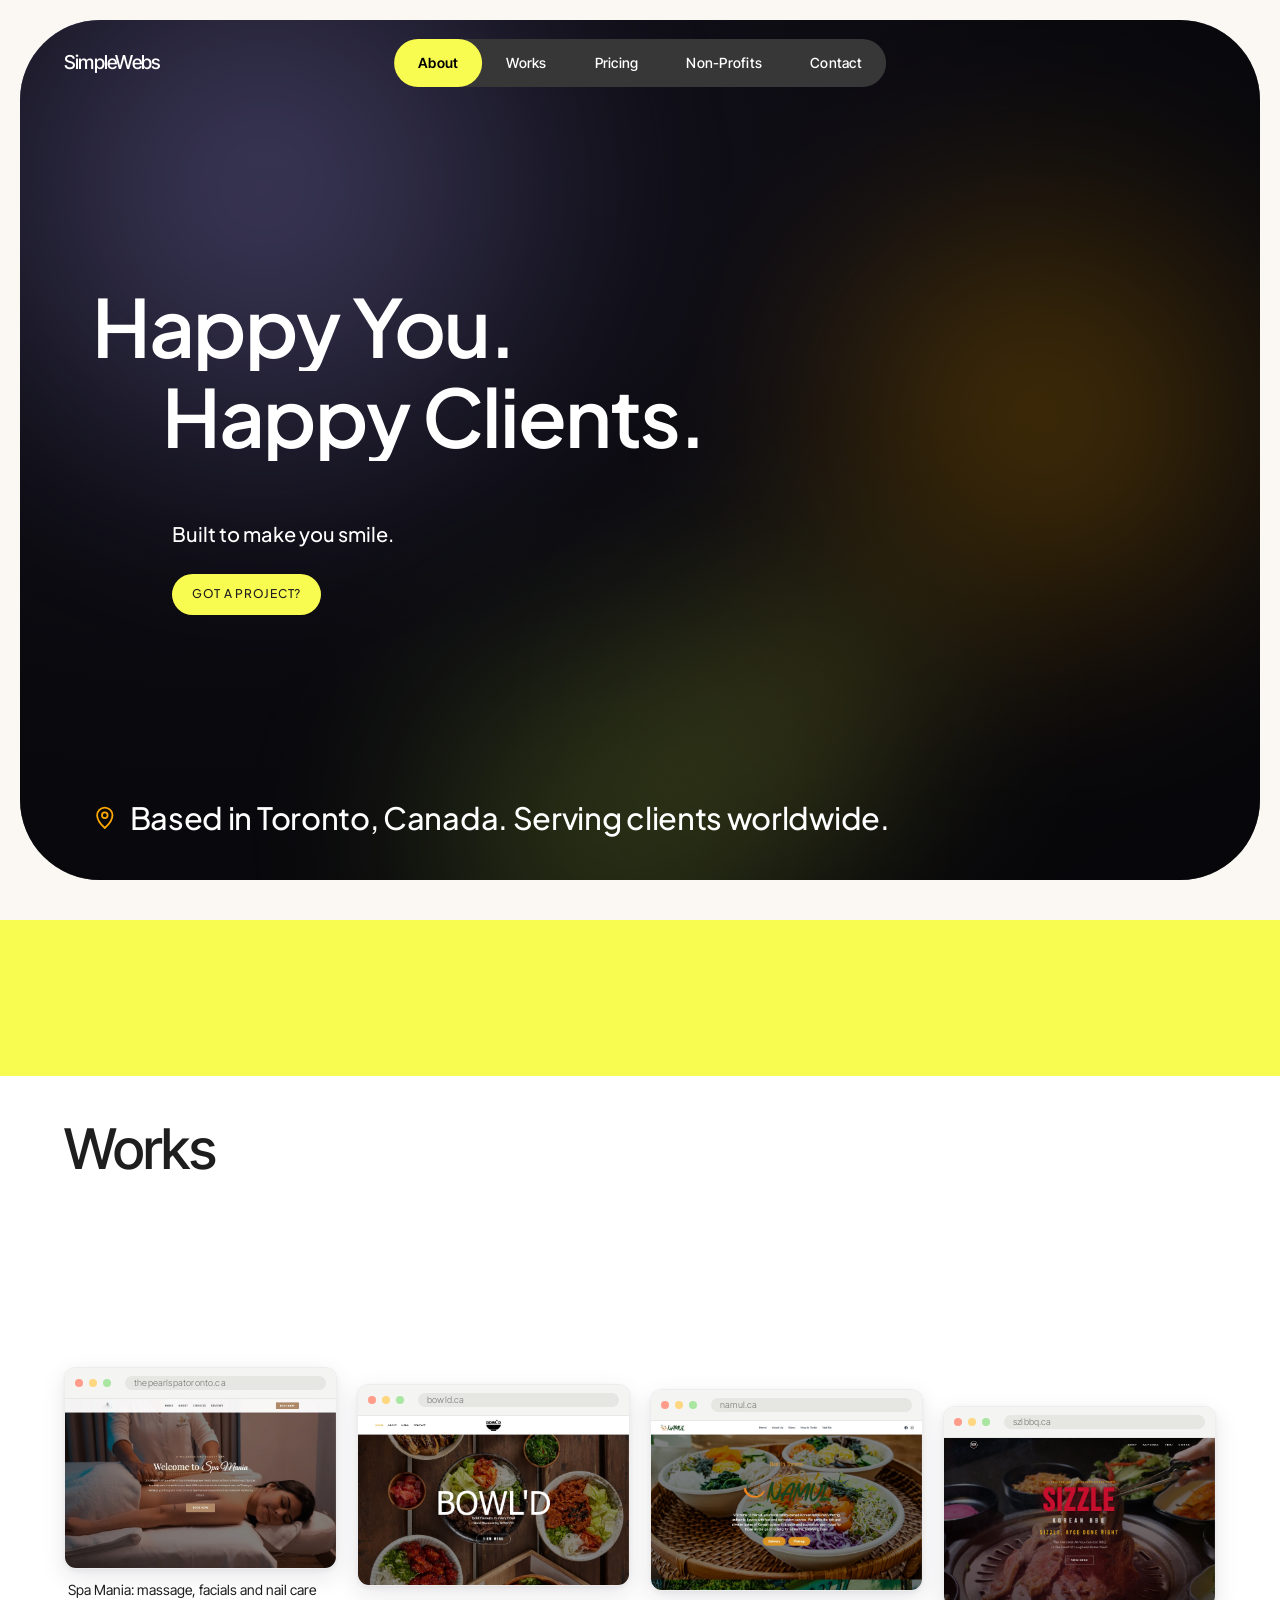
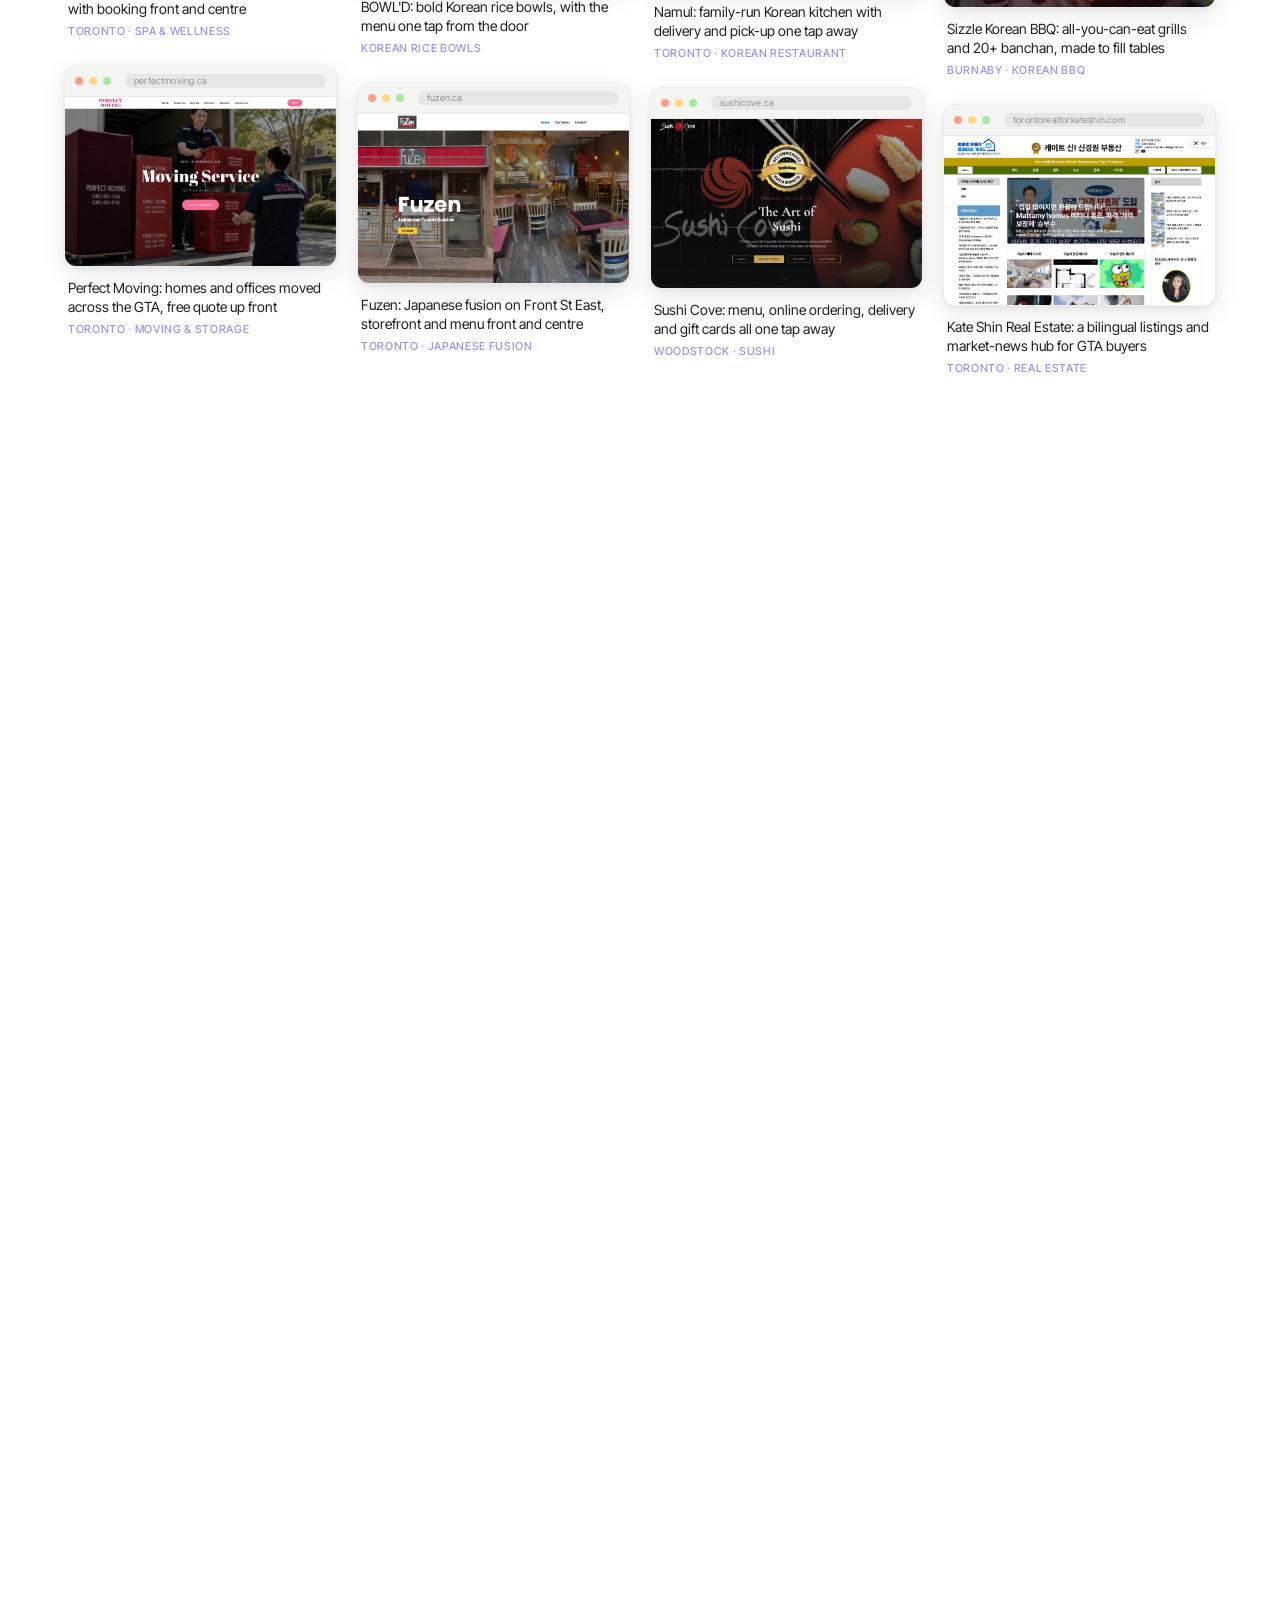
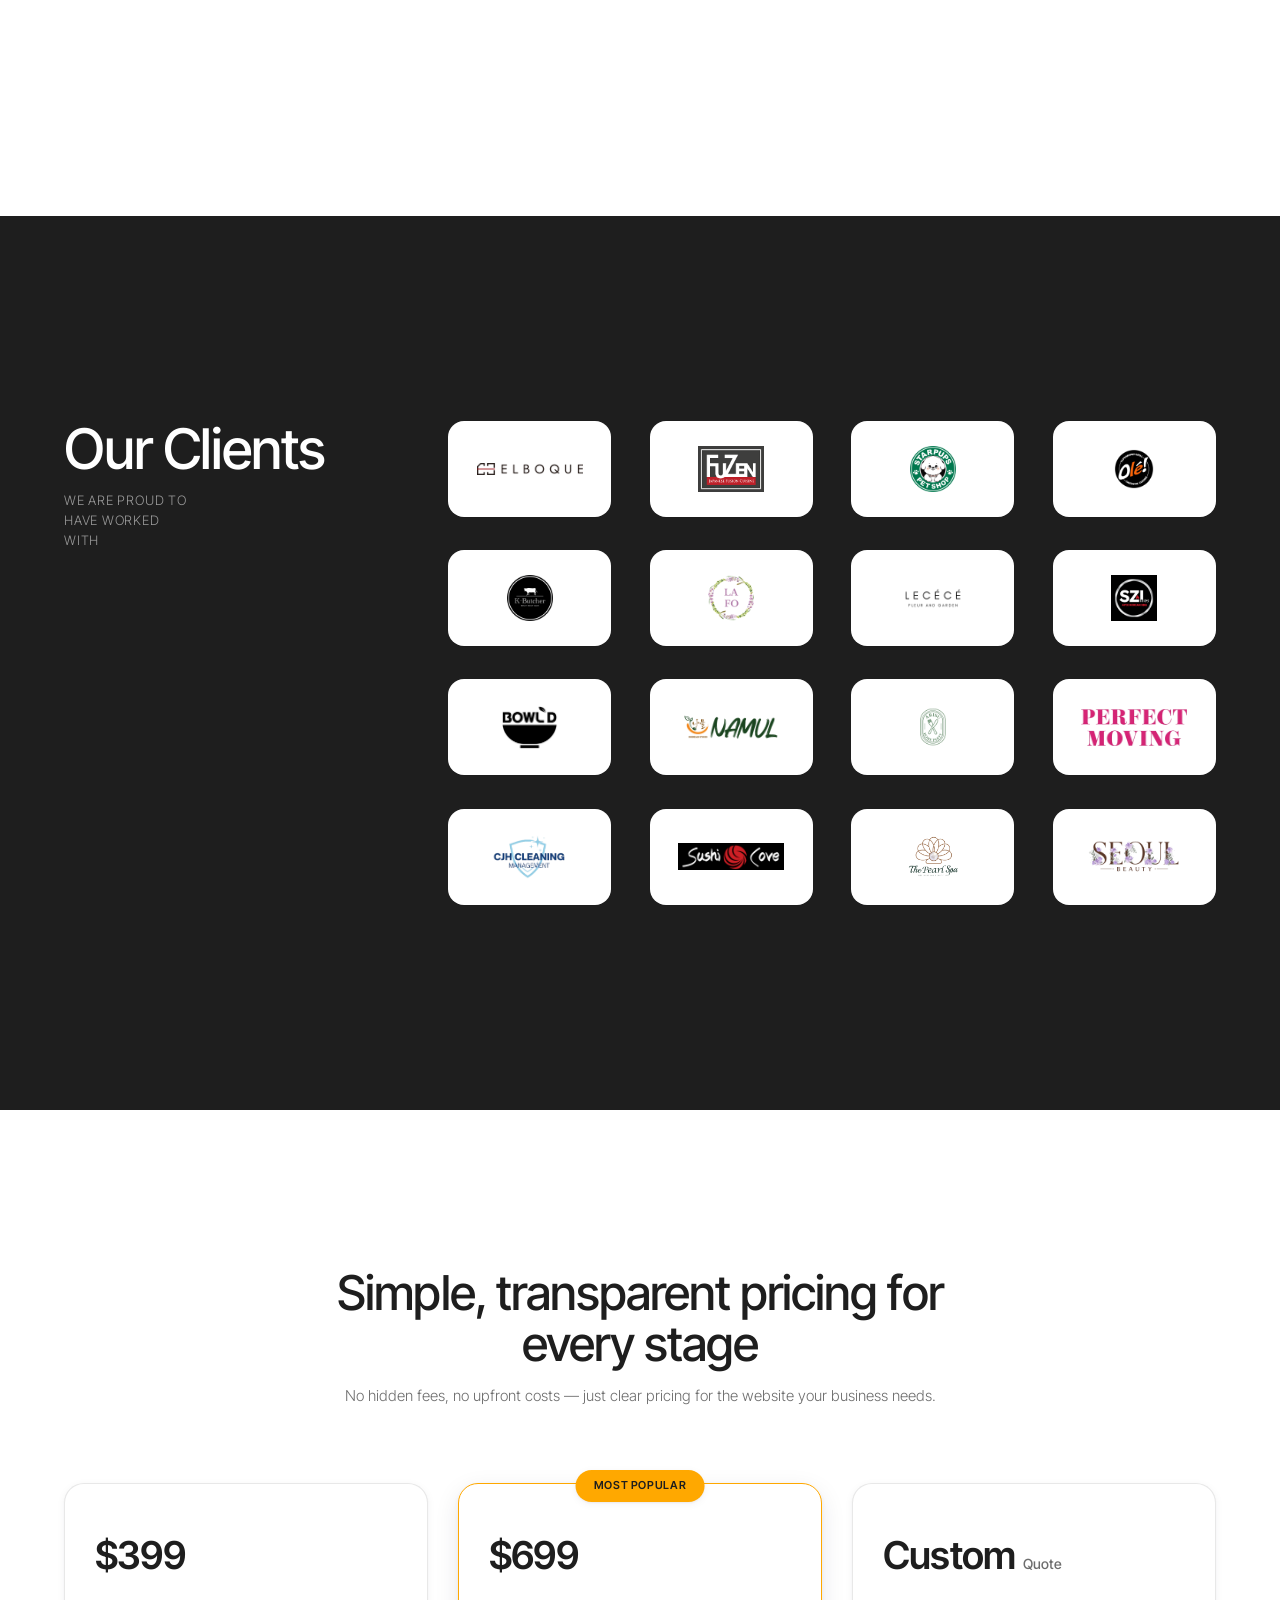
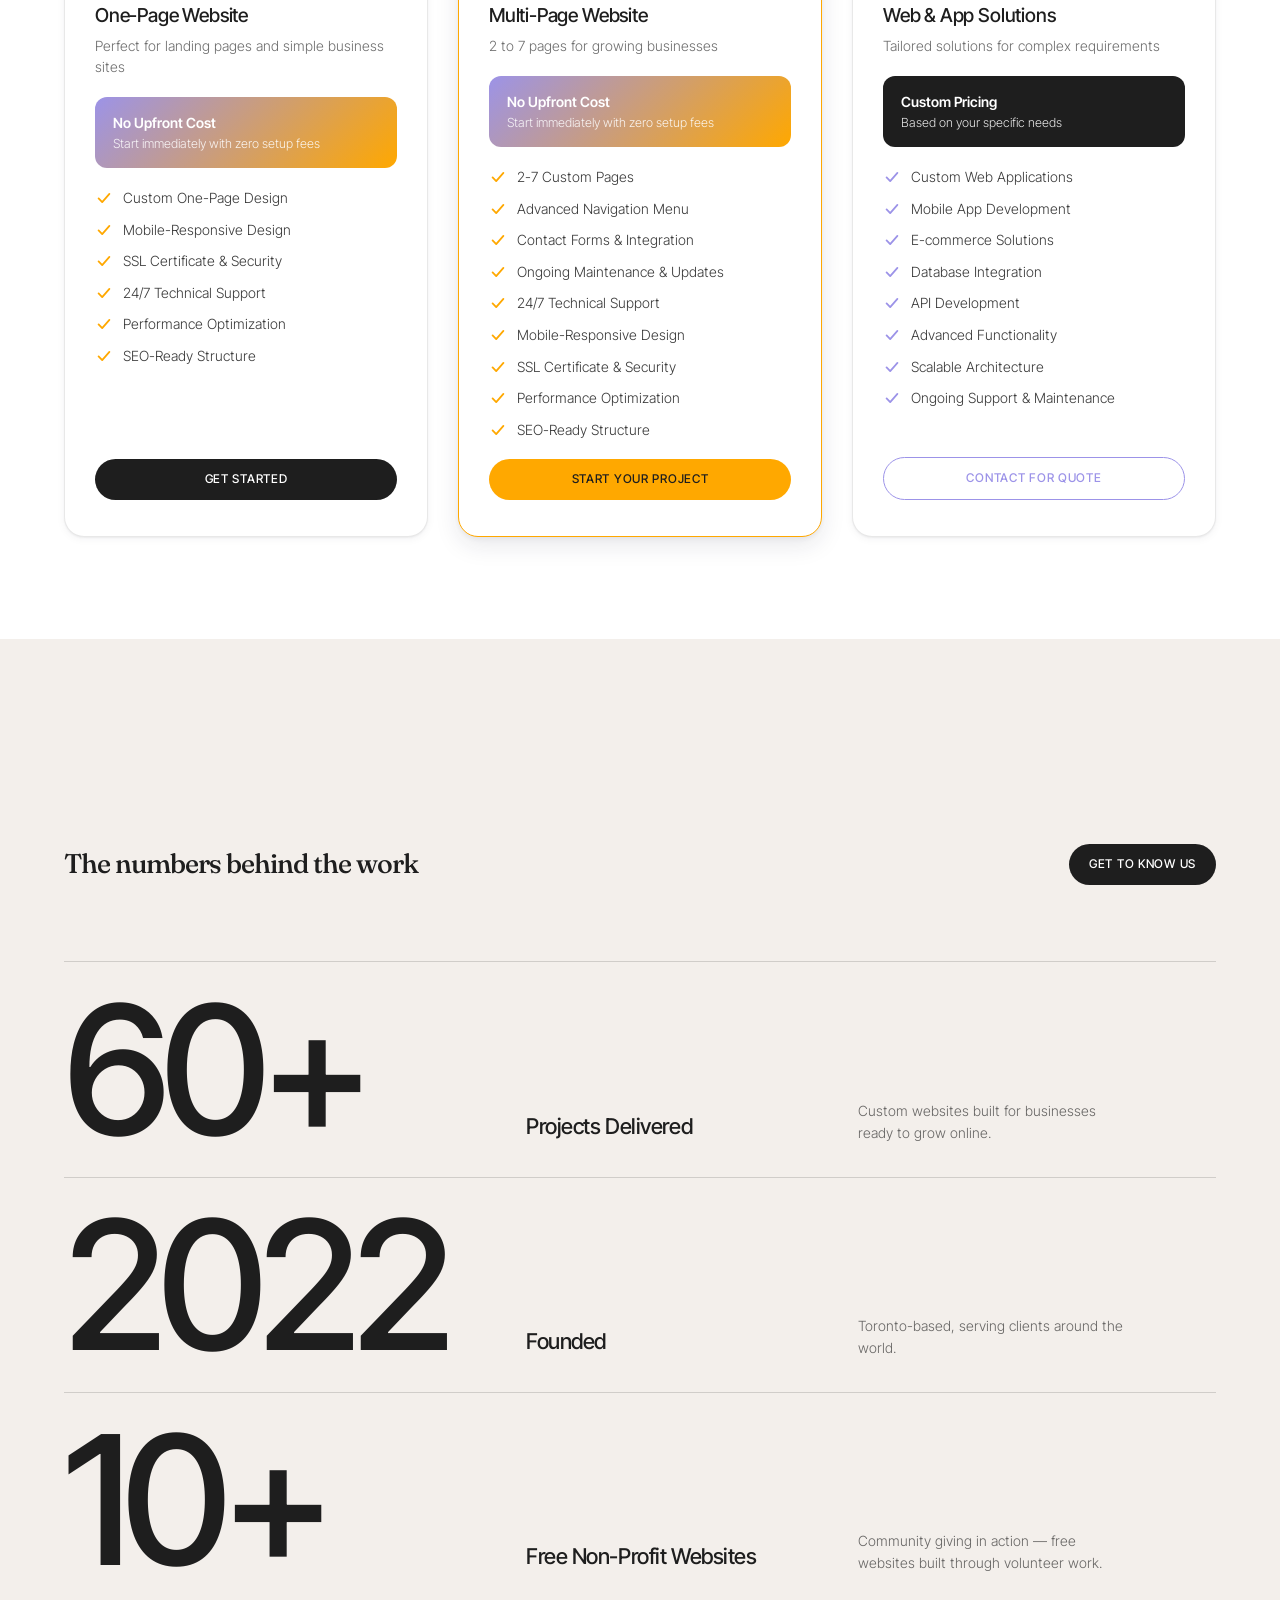
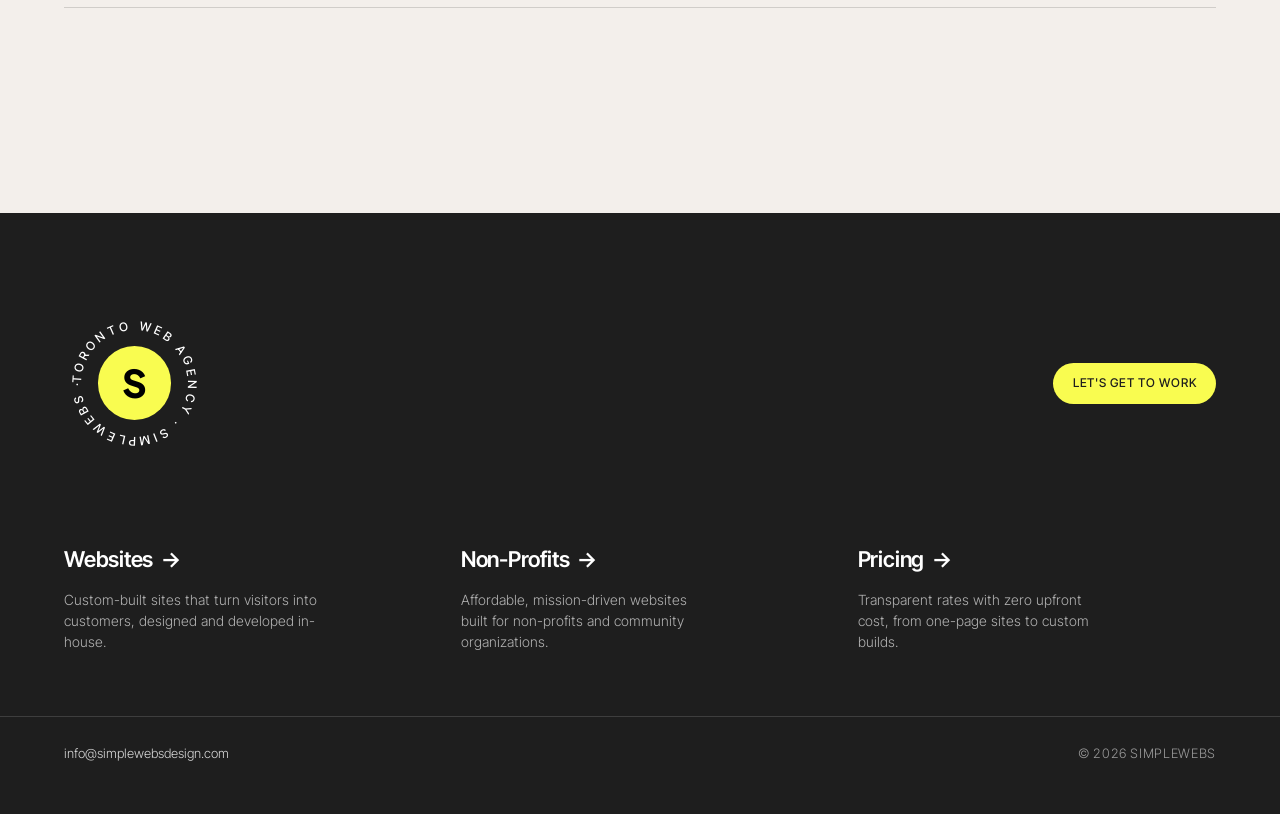
==== index.html @ bd0b49a4 "d" ====
<!DOCTYPE html>
<html lang="en">
<head>
<meta charset="utf-8">
<meta name="viewport" content="width=device-width, initial-scale=1">
<title>SimpleWebs — Website Design &amp; Development | Calgary</title>
<meta name="description" content="SimpleWebs is a Calgary web agency crafting websites, storefronts and brands for businesses ready to grow.">
<link rel="icon" href="assets/favicon.svg" type="image/svg+xml">
<link rel="preconnect" href="https://fonts.googleapis.com">
<link rel="preconnect" href="https://fonts.gstatic.com" crossorigin>
<link href="https://fonts.googleapis.com/css2?family=Inter+Tight:wght@300;400;500;600&family=Plus+Jakarta+Sans:wght@500;600;700&family=Fraunces:opsz,wght@9..144,500&display=swap" rel="stylesheet">
<link rel="stylesheet" href="css/style.css">
</head>
<body>

<!-- ══════════ LOADER ══════════ -->
<div class="loader" id="loader" aria-hidden="true">
  <span class="loader-word">SimpleWebs</span>
</div>

<!-- ══════════ NAV ══════════ -->
<header class="nav" id="nav">
  <a class="wordmark" href="#top" aria-label="SimpleWebs home">SimpleWebs</a>
  <nav class="nav-menu" aria-label="Primary">
    <a href="#stats" class="nav-link active">About</a>
    <a href="#work" class="nav-link">Works</a>
    <a href="#pricing" class="nav-link">Pricing</a>
    <a href="nonprofit.html" class="nav-link">Non-Profits</a>
    <a href="contact.html" class="nav-link">Contact</a>
  </nav>
  <div class="nav-right">
    <button class="pill pill-menu" id="menuBtn" aria-expanded="false" aria-controls="menuOverlay" aria-label="Open menu">
      <svg class="hamburger-icon" viewBox="0 0 24 24" aria-hidden="true">
        <line x1="3" y1="6" x2="21" y2="6"></line>
        <line x1="3" y1="12" x2="21" y2="12"></line>
        <line x1="3" y1="18" x2="21" y2="18"></line>
      </svg>
    </button>
  </div>
</header>

<!-- ══════════ FULLSCREEN MENU OVERLAY ══════════ -->
<div class="menu-overlay" id="menuOverlay" role="dialog" aria-modal="true" aria-label="Main menu" hidden>
  <button class="pill pill-close" id="menuClose" aria-label="Close menu">
    <svg class="close-icon" viewBox="0 0 24 24" aria-hidden="true">
      <line x1="6" y1="6" x2="18" y2="18"></line>
      <line x1="18" y1="6" x2="6" y2="18"></line>
    </svg>
  </button>
  <nav class="menu-nav" aria-label="Primary">
    <a href="#stats" class="menu-link active" aria-current="true"><span>About</span></a>
    <a href="#work" class="menu-link"><span>Works</span></a>
    <a href="#pricing" class="menu-link"><span>Pricing</span></a>
    <a href="nonprofit.html" class="menu-link"><span>Non-Profits</span></a>
    <a href="contact.html" class="menu-link"><span>Contact</span></a>
  </nav>
  <div class="menu-cards">
    <a class="menu-card" href="contact.html">
      <span class="menu-card-title">Get a quote</span>
      <span class="menu-card-sub">Have a website in mind?</span>
      <span class="menu-card-body">Let's get you accurate numbers, strategic ideas — let's co-create your site, today.</span>
    </a>
    <a class="menu-card" href="contact.html">
      <span class="menu-card-title">Contact</span>
      <span class="menu-card-sub">Got a big vision? Or a wild idea?</span>
      <span class="menu-card-body">We'll get you started — or help you dream bigger.</span>
    </a>
  </div>
</div>

<main id="top">

  <!-- ══════════ 1 · HERO (garcy.studio layout) ══════════ -->
  <section class="hero-section" id="hero" aria-label="Intro">
    <div class="hero-wrapper">
      <div class="main-container is-hero remove-padding">
        <div class="hero-content-wrapper">
          <main class="page-main" id="pageMain">

            <!-- looping abstract background (stands in for the hero video) -->
            <div class="video-thumbnail" aria-hidden="true">
              <span class="blob b1"></span>
              <span class="blob b2"></span>
              <span class="blob b3"></span>
              <span class="blob b4"></span>
            </div>

            <div class="hero-content-block">
              <div class="section-heading-block-copy">
                <div class="section-title-block display-flex">
                  <div class="hero-circle-and-title-wrap">
                    <div class="section-title-block">
                      <h1 class="section-title letter-spacing text-white desktop">Happy You.</h1>
                    </div>
                  </div>
                  <div class="section-title-block">
                    <h1 class="section-title margin-top-5px letter-spacing desktop">Happy Clients.</h1>
                  </div>
                </div>

                <div class="section-description-block margin-top-40px make-absolute max-width-1100px">
                  <div class="section-description-flex">
                    <div class="section-description">Built to make you smile.</div>
                  </div>
                </div>

                <div class="hero-cta-block">
                  <a class="pill pill-cta" href="contact.html">Got a project?</a>
                </div>
              </div>
            </div>

            <div class="video-overlay" aria-hidden="true"></div>

            <div class="hero-location" data-reveal>
              <svg viewBox="0 0 20 20" fill="none" aria-hidden="true"><path d="M10 18s6-5.34 6-10a6 6 0 1 0-12 0c0 4.66 6 10 6 10Z" stroke="currentColor" stroke-width="1.4" stroke-linejoin="round"/><circle cx="10" cy="8" r="2.2" stroke="currentColor" stroke-width="1.4"/></svg>
              Based in Toronto, Canada. Serving clients worldwide.
            </div>
          </main>
        </div>
      </div>
    </div>
  </section>

  <!-- ══════════ 2 · AMBER STATEMENT ══════════ -->
  <section class="statement" aria-label="Manifesto">
    <h2 class="statement-h2" data-lines data-lines-scrub>
      <span class="line-mask"><span class="line">We build websites that</span></span>
      <span class="line-mask"><span class="line">help your business grow.</span></span>
    </h2>
  </section>

  <!-- ══════════ 3 · WORKS ══════════ -->
  <section class="work" id="work" aria-label="Works">
    <div class="work-pin-wrap" id="workPinWrap">
      <div class="work-stage" id="workStage">
        <div class="work-head">
          <h3 class="work-title" data-reveal>Works</h3>
        </div>

        <div class="collage" id="collage">
          <div class="collage-col">
            <div class="browser-tile" data-reveal>
              <a href="https://thepearlspatoronto.ca/" target="_blank" rel="noopener" aria-label="Spa Mania: massage, facials and nail care with booking front and centre — opens in a new tab">
                <div class="browser">
                  <div class="browser-bar"><i></i><i></i><i></i><div class="browser-url">thepearlspatoronto.ca</div></div>
                  <div class="browser-body"><img loading="lazy" alt="Spa Mania: massage, facials and nail care with booking front and centre" src="assets/projects/pearl-spa.jpg"></div>
                </div>
                <div class="tile-cap">
                  <span class="t">Spa Mania: massage, facials and nail care with booking front and centre</span>
                  <span class="tag">Toronto · Spa &amp; Wellness</span>
                </div>
              </a>
            </div>
            <div class="browser-tile" data-reveal>
              <a href="https://perfectmoving.ca/" target="_blank" rel="noopener" aria-label="Perfect Moving: homes and offices moved across the GTA, free quote up front — opens in a new tab">
                <div class="browser">
                  <div class="browser-bar"><i></i><i></i><i></i><div class="browser-url">perfectmoving.ca</div></div>
                  <div class="browser-body"><img loading="lazy" alt="Perfect Moving: homes and offices moved across the GTA, free quote up front" src="assets/projects/perfect-moving.jpg"></div>
                </div>
                <div class="tile-cap">
                  <span class="t">Perfect Moving: homes and offices moved across the GTA, free quote up front</span>
                  <span class="tag">Toronto · Moving &amp; Storage</span>
                </div>
              </a>
            </div>
          </div>

          <div class="collage-col">
            <div class="browser-tile" data-reveal>
              <a href="https://bowld.ca/" target="_blank" rel="noopener" aria-label="BOWL'D: bold Korean rice bowls, with the menu one tap from the door — opens in a new tab">
                <div class="browser">
                  <div class="browser-bar"><i></i><i></i><i></i><div class="browser-url">bowld.ca</div></div>
                  <div class="browser-body"><img loading="lazy" alt="BOWL'D: bold Korean rice bowls, with the menu one tap from the door" src="assets/projects/bowld.jpg"></div>
                </div>
                <div class="tile-cap">
                  <span class="t">BOWL'D: bold Korean rice bowls, with the menu one tap from the door</span>
                  <span class="tag">Korean Rice Bowls</span>
                </div>
              </a>
            </div>
            <div class="browser-tile" data-reveal>
              <a href="https://fuzen.ca/" target="_blank" rel="noopener" aria-label="Fuzen: Japanese fusion on Front St East, storefront and menu front and centre — opens in a new tab">
                <div class="browser">
                  <div class="browser-bar"><i></i><i></i><i></i><div class="browser-url">fuzen.ca</div></div>
                  <div class="browser-body"><img loading="lazy" alt="Fuzen: Japanese fusion on Front St East, storefront and menu front and centre" src="assets/projects/fuzen.jpg"></div>
                </div>
                <div class="tile-cap">
                  <span class="t">Fuzen: Japanese fusion on Front St East, storefront and menu front and centre</span>
                  <span class="tag">Toronto · Japanese Fusion</span>
                </div>
              </a>
            </div>
          </div>

          <div class="collage-col">
            <div class="browser-tile" data-reveal>
              <a href="https://namul.ca/" target="_blank" rel="noopener" aria-label="Namul: family-run Korean kitchen with delivery and pick-up one tap away — opens in a new tab">
                <div class="browser">
                  <div class="browser-bar"><i></i><i></i><i></i><div class="browser-url">namul.ca</div></div>
                  <div class="browser-body"><img loading="lazy" alt="Namul: family-run Korean kitchen with delivery and pick-up one tap away" src="assets/projects/namul.jpg"></div>
                </div>
                <div class="tile-cap">
                  <span class="t">Namul: family-run Korean kitchen with delivery and pick-up one tap away</span>
                  <span class="tag">Toronto · Korean Restaurant</span>
                </div>
              </a>
            </div>
            <div class="browser-tile" data-reveal>
              <a href="https://sushicove.ca/" target="_blank" rel="noopener" aria-label="Sushi Cove: menu, online ordering, delivery and gift cards all one tap away — opens in a new tab">
                <div class="browser">
                  <div class="browser-bar"><i></i><i></i><i></i><div class="browser-url">sushicove.ca</div></div>
                  <div class="browser-body"><img loading="lazy" alt="Sushi Cove: menu, online ordering, delivery and gift cards all one tap away" src="assets/projects/sushi-cove.jpg"></div>
                </div>
                <div class="tile-cap">
                  <span class="t">Sushi Cove: menu, online ordering, delivery and gift cards all one tap away</span>
                  <span class="tag">Woodstock · Sushi</span>
                </div>
              </a>
            </div>
          </div>

          <div class="collage-col">
            <div class="browser-tile" data-reveal>
              <a href="https://szlbbq.ca/" target="_blank" rel="noopener" aria-label="Sizzle Korean BBQ: all-you-can-eat grills and 20+ banchan, made to fill tables — opens in a new tab">
                <div class="browser">
                  <div class="browser-bar"><i></i><i></i><i></i><div class="browser-url">szlbbq.ca</div></div>
                  <div class="browser-body"><img loading="lazy" alt="Sizzle Korean BBQ: all-you-can-eat grills and 20+ banchan, made to fill tables" src="assets/projects/sizzle-bbq.jpg"></div>
                </div>
                <div class="tile-cap">
                  <span class="t">Sizzle Korean BBQ: all-you-can-eat grills and 20+ banchan, made to fill tables</span>
                  <span class="tag">Burnaby · Korean BBQ</span>
                </div>
              </a>
            </div>
            <div class="browser-tile" data-reveal>
              <a href="https://torontorealtorkateshin.com/" target="_blank" rel="noopener" aria-label="Kate Shin Real Estate: a bilingual listings and market-news hub for GTA buyers — opens in a new tab">
                <div class="browser">
                  <div class="browser-bar"><i></i><i></i><i></i><div class="browser-url">torontorealtorkateshin.com</div></div>
                  <div class="browser-body"><img loading="lazy" alt="Kate Shin Real Estate: a bilingual listings and market-news hub for GTA buyers" src="assets/projects/kate-shin.jpg"></div>
                </div>
                <div class="tile-cap">
                  <span class="t">Kate Shin Real Estate: a bilingual listings and market-news hub for GTA buyers</span>
                  <span class="tag">Toronto · Real Estate</span>
                </div>
              </a>
            </div>
          </div>
        </div>

        <div class="work-foot">
          <a class="pill pill-ghost" href="#work" data-reveal>View our work</a>
        </div>
      </div>
    </div>
  </section>

  <!-- ══════════ 4 · LOGOS WALL ══════════ -->
  <section class="logos" aria-label="Clients">
    <div class="wrap logos-grid">
      <div class="logos-head">
        <h2 class="logos-title" data-reveal>Our Clients</h2>
        <p class="logos-label" data-reveal>We are proud to have worked with</p>
      </div>
      <ul class="logos-list">
        <li data-reveal><a href="#work" title="Elboque"><img src="assets/clients/elboque.png" alt="Elboque logo" loading="lazy"></a></li>
        <li data-reveal><a href="#work" title="FuZen — Japanese Fusion Cuisine"><img src="assets/clients/fuzen.gif" alt="FuZen logo" loading="lazy"></a></li>
        <li data-reveal><a href="#work" title="StarPups — Pet Shop"><img src="assets/clients/starpups.png" alt="StarPups logo" loading="lazy"></a></li>
        <li data-reveal><a href="#work" title="Olé — Teppanyaki Grill"><img src="assets/clients/ole-teppanyaki.png" alt="Olé logo" loading="lazy"></a></li>
        <li data-reveal><a href="#work" title="K-Butcher — Meat Boutique"><img src="assets/clients/k-butcher.png" alt="K-Butcher logo" loading="lazy"></a></li>
        <li data-reveal><a href="#work" title="La Fo"><img src="assets/clients/lafo.webp" alt="La Fo logo" loading="lazy"></a></li>
        <li data-reveal><a href="#work" title="Lecécé — Fleur and Garden"><img src="assets/clients/lecece.png" alt="Lecécé logo" loading="lazy"></a></li>
        <li data-reveal><a href="#work" title="SZL BBQ — AYCE Korean BBQ"><img src="assets/clients/szl-bbq.png" alt="SZL BBQ logo" loading="lazy"></a></li>
        <li data-reveal><a href="#work" title="Bowl'd"><img src="assets/clients/bowld.png" alt="Bowl'd logo" loading="lazy"></a></li>
        <li data-reveal><a href="#work" title="Namul — Korean Food"><img src="assets/clients/namul.webp" alt="Namul logo" loading="lazy"></a></li>
        <li data-reveal><a href="#work" title="Arisu — Home Party"><img src="assets/clients/arisu-home-party.png" alt="Arisu Home Party logo" loading="lazy"></a></li>
        <li data-reveal><a href="#work" title="Perfect Moving"><img src="assets/clients/perfect-moving.png" alt="Perfect Moving logo" loading="lazy"></a></li>
        <li data-reveal><a href="#work" title="CJH Cleaning Management"><img src="assets/clients/cjh-cleaning.png" alt="CJH Cleaning Management logo" loading="lazy"></a></li>
        <li data-reveal><a href="#work" title="Sushi Cove"><img src="assets/clients/sushi-cove.png" alt="Sushi Cove logo" loading="lazy"></a></li>
        <li data-reveal><a href="#work" title="The Pearl Spa — Wellness and Beauty Spa"><img src="assets/clients/the-pearl-spa.png" alt="The Pearl Spa logo" loading="lazy"></a></li>
        <li data-reveal><a href="#work" title="Seoul Beauty"><img src="assets/clients/seoul-beauty.png" alt="Seoul Beauty logo" loading="lazy"></a></li>
      </ul>
    </div>
  </section>

  <!-- ══════════ 5 · PRICING ═══════-->
  <section class="pricing" id="pricing" aria-label="Pricing">
    <div class="wrap">
      <div class="pricing-head">
        <p class="pricing-eyebrow" data-reveal>Pricing</p>
        <h2 class="pricing-title" data-reveal>Simple, transparent pricing for every stage</h2>
        <p class="pricing-sub" data-reveal>No hidden fees, no upfront costs — just clear pricing for the website your business needs.</p>
      </div>

      <div class="pricing-grid">

        <article class="pricing-card" data-reveal>
          <div class="pricing-price">
            <span class="pricing-amount">$399</span>
          </div>
          <h3 class="pricing-plan">One-Page Website</h3>
          <p class="pricing-desc">Perfect for landing pages and simple business sites</p>

          <div class="pricing-highlight">
            <strong>No Upfront Cost</strong>
            <span>Start immediately with zero setup fees</span>
          </div>

          <ul class="pricing-features">
            <li><svg viewBox="0 0 20 20" fill="none" aria-hidden="true"><path d="M4 10.5l4 4 8-9" stroke="currentColor" stroke-width="2" stroke-linecap="round" stroke-linejoin="round"/></svg>Custom One-Page Design</li>
            <li><svg viewBox="0 0 20 20" fill="none" aria-hidden="true"><path d="M4 10.5l4 4 8-9" stroke="currentColor" stroke-width="2" stroke-linecap="round" stroke-linejoin="round"/></svg>Mobile-Responsive Design</li>
            <li><svg viewBox="0 0 20 20" fill="none" aria-hidden="true"><path d="M4 10.5l4 4 8-9" stroke="currentColor" stroke-width="2" stroke-linecap="round" stroke-linejoin="round"/></svg>SSL Certificate &amp; Security</li>
            <li><svg viewBox="0 0 20 20" fill="none" aria-hidden="true"><path d="M4 10.5l4 4 8-9" stroke="currentColor" stroke-width="2" stroke-linecap="round" stroke-linejoin="round"/></svg>24/7 Technical Support</li>
            <li><svg viewBox="0 0 20 20" fill="none" aria-hidden="true"><path d="M4 10.5l4 4 8-9" stroke="currentColor" stroke-width="2" stroke-linecap="round" stroke-linejoin="round"/></svg>Performance Optimization</li>
            <li><svg viewBox="0 0 20 20" fill="none" aria-hidden="true"><path d="M4 10.5l4 4 8-9" stroke="currentColor" stroke-width="2" stroke-linecap="round" stroke-linejoin="round"/></svg>SEO-Ready Structure</li>
          </ul>

          <a href="contact.html" class="pill pill-dark pill-block">Get Started</a>
        </article>

        <article class="pricing-card pricing-card-featured" data-reveal>
          <span class="pricing-badge">Most Popular</span>
          <div class="pricing-price">
            <span class="pricing-amount">$699</span>
          </div>
          <h3 class="pricing-plan">Multi-Page Website</h3>
          <p class="pricing-desc">2 to 7 pages for growing businesses</p>

          <div class="pricing-highlight">
            <strong>No Upfront Cost</strong>
            <span>Start immediately with zero setup fees</span>
          </div>

          <ul class="pricing-features">
            <li><svg viewBox="0 0 20 20" fill="none" aria-hidden="true"><path d="M4 10.5l4 4 8-9" stroke="currentColor" stroke-width="2" stroke-linecap="round" stroke-linejoin="round"/></svg>2-7 Custom Pages</li>
            <li><svg viewBox="0 0 20 20" fill="none" aria-hidden="true"><path d="M4 10.5l4 4 8-9" stroke="currentColor" stroke-width="2" stroke-linecap="round" stroke-linejoin="round"/></svg>Advanced Navigation Menu</li>
            <li><svg viewBox="0 0 20 20" fill="none" aria-hidden="true"><path d="M4 10.5l4 4 8-9" stroke="currentColor" stroke-width="2" stroke-linecap="round" stroke-linejoin="round"/></svg>Contact Forms &amp; Integration</li>
            <li><svg viewBox="0 0 20 20" fill="none" aria-hidden="true"><path d="M4 10.5l4 4 8-9" stroke="currentColor" stroke-width="2" stroke-linecap="round" stroke-linejoin="round"/></svg>Ongoing Maintenance &amp; Updates</li>
            <li><svg viewBox="0 0 20 20" fill="none" aria-hidden="true"><path d="M4 10.5l4 4 8-9" stroke="currentColor" stroke-width="2" stroke-linecap="round" stroke-linejoin="round"/></svg>24/7 Technical Support</li>
            <li><svg viewBox="0 0 20 20" fill="none" aria-hidden="true"><path d="M4 10.5l4 4 8-9" stroke="currentColor" stroke-width="2" stroke-linecap="round" stroke-linejoin="round"/></svg>Mobile-Responsive Design</li>
            <li><svg viewBox="0 0 20 20" fill="none" aria-hidden="true"><path d="M4 10.5l4 4 8-9" stroke="currentColor" stroke-width="2" stroke-linecap="round" stroke-linejoin="round"/></svg>SSL Certificate &amp; Security</li>
            <li><svg viewBox="0 0 20 20" fill="none" aria-hidden="true"><path d="M4 10.5l4 4 8-9" stroke="currentColor" stroke-width="2" stroke-linecap="round" stroke-linejoin="round"/></svg>Performance Optimization</li>
            <li><svg viewBox="0 0 20 20" fill="none" aria-hidden="true"><path d="M4 10.5l4 4 8-9" stroke="currentColor" stroke-width="2" stroke-linecap="round" stroke-linejoin="round"/></svg>SEO-Ready Structure</li>
          </ul>

          <a href="contact.html" class="pill pill-block">Start Your Project</a>
        </article>

        <article class="pricing-card pricing-card-custom" data-reveal>
          <div class="pricing-price">
            <span class="pricing-amount">Custom</span>
            <span class="pricing-price-suffix">Quote</span>
          </div>
          <h3 class="pricing-plan">Web &amp; App Solutions</h3>
          <p class="pricing-desc">Tailored solutions for complex requirements</p>

          <div class="pricing-highlight">
            <strong>Custom Pricing</strong>
            <span>Based on your specific needs</span>
          </div>

          <ul class="pricing-features">
            <li><svg viewBox="0 0 20 20" fill="none" aria-hidden="true"><path d="M4 10.5l4 4 8-9" stroke="currentColor" stroke-width="2" stroke-linecap="round" stroke-linejoin="round"/></svg>Custom Web Applications</li>
            <li><svg viewBox="0 0 20 20" fill="none" aria-hidden="true"><path d="M4 10.5l4 4 8-9" stroke="currentColor" stroke-width="2" stroke-linecap="round" stroke-linejoin="round"/></svg>Mobile App Development</li>
            <li><svg viewBox="0 0 20 20" fill="none" aria-hidden="true"><path d="M4 10.5l4 4 8-9" stroke="currentColor" stroke-width="2" stroke-linecap="round" stroke-linejoin="round"/></svg>E-commerce Solutions</li>
            <li><svg viewBox="0 0 20 20" fill="none" aria-hidden="true"><path d="M4 10.5l4 4 8-9" stroke="currentColor" stroke-width="2" stroke-linecap="round" stroke-linejoin="round"/></svg>Database Integration</li>
            <li><svg viewBox="0 0 20 20" fill="none" aria-hidden="true"><path d="M4 10.5l4 4 8-9" stroke="currentColor" stroke-width="2" stroke-linecap="round" stroke-linejoin="round"/></svg>API Development</li>
            <li><svg viewBox="0 0 20 20" fill="none" aria-hidden="true"><path d="M4 10.5l4 4 8-9" stroke="currentColor" stroke-width="2" stroke-linecap="round" stroke-linejoin="round"/></svg>Advanced Functionality</li>
            <li><svg viewBox="0 0 20 20" fill="none" aria-hidden="true"><path d="M4 10.5l4 4 8-9" stroke="currentColor" stroke-width="2" stroke-linecap="round" stroke-linejoin="round"/></svg>Scalable Architecture</li>
            <li><svg viewBox="0 0 20 20" fill="none" aria-hidden="true"><path d="M4 10.5l4 4 8-9" stroke="currentColor" stroke-width="2" stroke-linecap="round" stroke-linejoin="round"/></svg>Ongoing Support &amp; Maintenance</li>
          </ul>

          <a href="contact.html" class="pill pill-outline-dark pill-block">Contact for Quote</a>
        </article>

      </div>
    </div>
  </section>

  <!-- ══════════ 6 · STATS ══════════ -->
  <section class="stats" id="stats" aria-label="By the numbers">
    <div class="wrap">
      <div class="stats-head">
        <h3 class="serif-accent" data-reveal>The numbers behind the work</h3>
        <a class="pill pill-dark" href="contact.html" data-reveal>Get to know us</a>
      </div>
      <ul class="stats-list">
        <li class="stat-row" data-reveal>
          <span class="stat-num" data-count="60" data-suffix="+">60</span>
          <span class="stat-label">Projects Delivered</span>
          <span class="stat-quip">Custom websites built for businesses ready to grow online.</span>
        </li>
        <li class="stat-row" data-reveal>
          <span class="stat-num">2022</span>
          <span class="stat-label">Founded</span>
          <span class="stat-quip">Toronto-based, serving clients around the world.</span>
        </li>
        <li class="stat-row" data-reveal>
          <span class="stat-num" data-count="10" data-suffix="+">10</span>
          <span class="stat-label">Free Non-Profit Websites</span>
          <span class="stat-quip">Community giving in action — free websites built through volunteer work.</span>
        </li>
      </ul>
    </div>
  </section>


</main>

<!-- ══════════ 7 · FOOTER ══════════ -->
<footer class="footer" aria-label="Footer">
  <div class="wrap footer-top">
    <span class="badge badge-lg" aria-hidden="true">
      <svg viewBox="0 0 100 100" aria-hidden="true">
        <defs><path id="fbadge" d="M50,50 m-38,0 a38,38 0 1,1 76,0 a38,38 0 1,1 -76,0"></path></defs>
        <text><textPath href="#fbadge" textLength="238.76" lengthAdjust="spacing">TORONTO WEB AGENCY · SIMPLEWEBS · </textPath></text>
      </svg>
      <span class="badge-center">S</span>
    </span>
    <a class="pill pill-cta" href="contact.html" data-reveal>Let's Get To Work</a>
  </div>

  <div class="wrap footer-cols">
    <div class="footer-col-block" data-reveal>
      <a class="arrow-link arrow-link-light" href="#work">Websites <span aria-hidden="true">&rarr;</span></a>
      <p>Custom-built sites that turn visitors into customers, designed and developed in-house.</p>
    </div>
    <div class="footer-col-block" data-reveal>
      <a class="arrow-link arrow-link-light" href="nonprofit.html">Non-Profits <span aria-hidden="true">&rarr;</span></a>
      <p>Affordable, mission-driven websites built for non-profits and community organizations.</p>
    </div>
    <div class="footer-col-block" data-reveal>
      <a class="arrow-link arrow-link-light" href="#pricing">Pricing <span aria-hidden="true">&rarr;</span></a>
      <p>Transparent rates with zero upfront cost, from one-page sites to custom builds.</p>
    </div>
  </div>

  <div class="wrap footer-legal">
    <a href="mailto:info@simplewebsdesign.com">info@simplewebsdesign.com</a>
    <span class="footer-copy">© <span id="year">2026</span> SimpleWebs</span>
  </div>
</footer>

<script src="js/main.js"></script>
</body>
</html>
---- css/style.css ----
/* ============================================================
   SimpleWebs — Website Design & Development
   Tokens → Base → Loader → Nav → Menu → Hero → Statement →
   Work → Logos → Pricing → Stats →
   Footer → Motion → Responsive
   ============================================================ */

/* ══════════ TOKENS ══════════ */
:root {
  --bg-primary: #ffffff;
  --text-primary: #1e1e1e;
  --accent: #ffa800;
  --lemon: #f9fc50;
  --periwinkle: #9c93e8;
  --dark: #1e1e1e;
  --dark-2: #141414;
  --cream: #f3efeb;
  --lavender-50: rgba(221, 217, 255, .5);

  --card-ecru: #f3efeb;
  --card-accent-pale: #ffeacc;
  --card-lavender: #dcd9ff;
  --card-peach: #ffdfc2;

  --r-sm: 12px;
  --r-md: 20px;
  --r-pill: 999px;

  --sh-1: 0 1px 2px rgba(30, 28, 60, .06), 0 2px 8px rgba(30, 28, 60, .05);
  --sh-2: 0 8px 24px rgba(30, 28, 60, .1), 0 2px 6px rgba(30, 28, 60, .06);
  --sh-3: 0 30px 70px rgba(30, 28, 60, .22), 0 8px 20px rgba(30, 28, 60, .12);

  --ease: cubic-bezier(.22, 1, .36, 1);
  --ease-out: cubic-bezier(.16, 1, .3, 1);

  --pad-band: clamp(96px, 16vw, 240px);
  --gutter: clamp(20px, 5vw, 96px);
  --maxw: 1440px;
}

/* ══════════ BASE ══════════ */
*, *:before, *:after { box-sizing: border-box; }

html { -webkit-text-size-adjust: 100%; overflow-x: clip; scroll-behavior: smooth; }

body {
  margin: 0;
  background: var(--bg-primary);
  color: var(--text-primary);
  font-family: "Inter Tight", "Helvetica Neue", Arial, sans-serif;
  font-weight: 300;
  font-size: clamp(15px, 1.05vw, 18px);
  line-height: 1.55;
  -webkit-font-smoothing: antialiased;
  text-rendering: optimizeLegibility;
  overflow-x: clip;
}

img { max-width: 100%; display: block; }
a { color: inherit; text-decoration: none; }
button { font-family: inherit; cursor: pointer; border: 0; background: none; color: inherit; }
h1, h2, h3, h4 { margin: 0; font-weight: 500; letter-spacing: -.03em; line-height: .98; }
p { margin: 0; }
ul { margin: 0; padding: 0; list-style: none; }

::selection { background: var(--accent); color: var(--dark); }
:focus-visible { outline: 2px solid var(--periwinkle); outline-offset: 3px; border-radius: 4px; }
.pill:focus-visible, .pill-cta:focus-visible { outline-color: var(--dark); }

.wrap { max-width: var(--maxw); margin: 0 auto; padding-inline: var(--gutter); }

.serif-accent {
  font-family: Fraunces, Georgia, serif;
  font-weight: 500;
  font-size: clamp(19px, 2.3vw, 27px);
  letter-spacing: -1px;
  line-height: 1.05;
}

/* ══════════ LOADER ══════════ */
.loader {
  position: fixed;
  inset: 0;
  z-index: 1000;
  background: var(--dark-2);
  display: grid;
  place-items: center;
  transition: opacity .7s var(--ease), visibility .7s var(--ease);
}
.loader.is-gone { opacity: 0; visibility: hidden; pointer-events: none; }
.loader-word {
  font-size: clamp(30px, 7vw, 64px);
  font-weight: 500;
  letter-spacing: -.04em;
  color: var(--accent);
  clip-path: inset(0 0 0 0);
  animation: loaderReveal 1s var(--ease) both;
}
@keyframes loaderReveal {
  0%  { clip-path: inset(0 100% 0 0); opacity: .3; }
  to  { clip-path: inset(0 0 0 0);    opacity: 1; }
}

/* ══════════ NAV ══════════ */
.nav {
  position: fixed;
  top: 0; left: 0; right: 0;
  z-index: 900;
  display: flex;
  align-items: center;
  justify-content: space-between;
  padding: 48px var(--gutter) 18px;
  transition: padding .4s var(--ease), background .4s var(--ease);
}
.nav.scrolled {
  padding-block: 12px;
  background: #ffffffb8;
  backdrop-filter: blur(12px);
  -webkit-backdrop-filter: blur(12px);
}
/* sits over the dark hero until the page scrolls */
.nav:not(.scrolled) .wordmark { color: #fff; }

/* centre nav pill group (garcy.studio .nav-menu) */
.nav-menu {
  z-index: 10;
  position: absolute;
  left: 50%;
  transform: translateX(-50%);
  background-color: #373737;
  border-radius: 100px;
  display: flex;
  justify-content: space-between;
  align-items: center;
  padding: 0;
}
.nav-link {
  color: #fff;
  letter-spacing: .25px;
  border-radius: 100px;
  display: flex;
  justify-content: center;
  align-items: center;
  padding: 16px 24px;
  font-size: 14px;
  font-weight: 500;
  line-height: 1.1;
  white-space: nowrap;
  transition: background-color .4s, color .4s;
}
.nav-link.active { background-color: var(--lemon); color: #000; font-weight: 600; }
.nav-link:hover { color: #000; background-color: var(--lemon); font-weight: 600; }
/* no outline box on click; keyboard users still get a ring */
.nav-link:focus { outline: none; }
.nav-link:focus-visible { outline: 2px solid var(--lemon); outline-offset: 3px; }
/* hovering a sibling hands the highlight over, so only one pill is lit at a time */
.nav-menu:has(.nav-link:hover) .nav-link.active:not(:hover) {
  background-color: transparent;
  color: #fff;
  font-weight: 500;
}

.nav-right { display: flex; align-items: center; gap: 12px; }
/* the Menu button only carries the overlay on narrow screens */
.nav-right .pill-menu { display: none; }

.wordmark {
  font-weight: 500;
  font-size: clamp(18px, 1.5vw, 21px);
  letter-spacing: -.04em;
  color: var(--dark);
}

/* Pills */
.pill {
  display: inline-flex;
  align-items: center;
  gap: .5em;
  font-size: 12px;
  font-weight: 500;
  text-transform: uppercase;
  letter-spacing: .06em;
  padding: 11px 20px;
  border-radius: var(--r-pill);
  background: var(--accent);
  color: var(--dark);
  transition: transform .35s var(--ease), background .35s var(--ease),
              color .35s var(--ease), box-shadow .35s var(--ease);
  will-change: transform;
}
.pill:hover { transform: translateY(-2px); box-shadow: var(--sh-2); }
.pill:active { transform: translateY(0); }
.pill-cta { background: var(--lemon); }
.pill-menu {
  background: var(--dark);
  padding: 13px;
  width: 42px;
  height: 42px;
}
.hamburger-icon { width: 18px; height: 18px; flex: none; }
.hamburger-icon line { stroke: var(--lemon); stroke-width: 2; stroke-linecap: round; }
.pill-ghost { background: transparent; border: 1px solid rgba(30, 30, 30, .34); color: var(--dark); }
.pill-ghost:hover { background: var(--dark); color: #fff; border-color: var(--dark); }
.pill-dark { background: var(--dark); color: #fff; }
.pill-dark:hover { background: var(--periwinkle); color: var(--dark); }
.pill-outline { background: transparent; border: 1px solid rgba(255, 255, 255, .55); color: #fff; }
.pill-outline-dark { background: transparent; border: 1px solid var(--periwinkle); color: var(--periwinkle); }
.pill-outline-dark:hover { background: var(--periwinkle); color: #fff; }
.pill-block { width: 100%; justify-content: center; }

/* ══════════ FULLSCREEN MENU ══════════ */
.menu-overlay {
  position: fixed;
  inset: 0;
  z-index: 1010;
  height: 100vh;
  height: 100dvh;
  background: var(--dark-2);
  color: #fff;
  display: grid;
  grid-template-columns: 1.3fr 1fr;
  gap: 40px;
  align-content: center;
  overflow-y: auto;
  overscroll-behavior: contain;
  padding: clamp(80px, 10vw, 140px) var(--gutter) 60px;
  opacity: 0;
  visibility: hidden;
  pointer-events: none;
  clip-path: inset(0 0 100% 0);
  transition: opacity .5s var(--ease), visibility .5s var(--ease), clip-path .7s var(--ease);
}
.menu-overlay.is-open { opacity: 1; visibility: visible; pointer-events: auto; clip-path: inset(0 0 0 0); }
/* mirrors the hamburger button it replaces: same circle, same lemon strokes */
.pill-close {
  position: absolute;
  top: 24px;
  right: var(--gutter);
  padding: 13px;
  width: 42px;
  height: 42px;
  background: #ffffff12;
  border: 1px solid rgba(255, 255, 255, .16);
}
.pill-close:hover { background: var(--lemon); border-color: var(--lemon); }
.close-icon { width: 18px; height: 18px; flex: none; }
.close-icon line { stroke: var(--lemon); stroke-width: 2; stroke-linecap: round; transition: stroke .35s var(--ease); }
.pill-close:hover .close-icon line { stroke: var(--dark); }
.menu-nav { display: flex; flex-direction: column; gap: 2px; }
.menu-link {
  font-size: clamp(30px, 5vw, 64px);
  font-weight: 500;
  letter-spacing: -.03em;
  line-height: 1.06;
  color: #fff;
  width: max-content;
  overflow: hidden;
}
.menu-link span { display: inline-block; position: relative; padding-bottom: 2px; }
.menu-link span:after {
  content: "";
  position: absolute;
  left: 0; bottom: 0;
  width: 100%; height: 2px;
  background: var(--lemon);
  transform: scaleX(0);
  transform-origin: right;
  transition: transform .5s var(--ease);
}
.menu-link:hover span { color: var(--lemon); }
.menu-link:hover span:after { transform: scaleX(1); transform-origin: left; }
/* current page stays lit, the way the desktop nav pill does */
.menu-link.active span { color: var(--lemon); }
.menu-link.active span:after { transform: scaleX(1); transform-origin: left; }

.menu-cards { display: flex; flex-direction: column; gap: 18px; justify-content: center; }
.menu-card {
  display: flex;
  flex-direction: column;
  gap: 6px;
  padding: 26px;
  border-radius: var(--r-md);
  background: #ffffff0d;
  border: 1px solid rgba(255, 255, 255, .12);
  transition: background .35s var(--ease), transform .35s var(--ease);
}
.menu-card:hover { background: #f9fc501f; border-color: rgba(249, 252, 80, .34); transform: translateY(-3px); }
.menu-card-title { font-size: 24px; font-weight: 500; letter-spacing: -.02em; }
.menu-card-sub { font-size: 15px; color: var(--lemon); }
.menu-card-body { font-size: 14px; color: #ffffffa6; line-height: 1.5; }

/* ══════════ 1 · HERO — garcy.studio layout ══════════ */
.hero-section {
  background-color: #fbf8f4;
  text-transform: none;
  font-family: "Plus Jakarta Sans", "Inter Tight", "Helvetica Neue", Arial, sans-serif;
}
.hero-wrapper { height: 100%; overflow: hidden; }
.main-container.is-hero { max-width: 100%; margin-inline: auto; }
.main-container.is-hero.remove-padding { padding-left: 0; padding-right: 0; }
.hero-content-wrapper { height: 100%; min-height: 100vh; position: relative; }

/* rounded panel floating on the off-white page, shrinking further as you scroll off it */
.page-main {
  position: relative;
  width: calc(100% - 40px);
  height: calc(100vh - 40px);
  margin: 20px;
  border-radius: 80px;
  overflow: hidden;
  transition: all 2s ease;
}
.page-main.shrunk {
  width: calc(100% - 80px);
  height: calc(100vh - 80px);
  margin: 40px;
  border-radius: 100px;
}

/* looping abstract background */
.video-thumbnail {
  position: absolute;
  inset: 0;
  overflow: hidden;
  background: radial-gradient(120% 120% at 20% 15%, #2b2740 0%, #14131c 55%, #0d0c12 100%);
}
.video-thumbnail .blob {
  position: absolute;
  border-radius: 50%;
  filter: blur(70px);
  opacity: .75;
  will-change: transform;
}
.video-thumbnail .b1 {
  width: 62vw; height: 62vw; left: -12vw; top: -18vw;
  background: radial-gradient(circle, #9c93e8 0%, #9c93e800 68%);
  animation: drift1 26s ease-in-out infinite alternate;
}
.video-thumbnail .b2 {
  width: 54vw; height: 54vw; right: -10vw; top: 4vw;
  background: radial-gradient(circle, #ffa800 0%, #ffa80000 66%);
  animation: drift2 33s ease-in-out infinite alternate;
  opacity: .55;
}
.video-thumbnail .b3 {
  width: 48vw; height: 48vw; left: 22vw; bottom: -20vw;
  background: radial-gradient(circle, #d2ff56 0%, #d2ff5600 64%);
  animation: drift3 41s ease-in-out infinite alternate;
  opacity: .42;
}
.video-thumbnail .b4 {
  width: 40vw; height: 40vw; right: 16vw; bottom: -6vw;
  background: radial-gradient(circle, var(--lemon) 0%, #f9fc5000 62%);
  animation: drift4 29s ease-in-out infinite alternate;
  opacity: .35;
}
@keyframes drift1 { to { transform: translate(14vw, 10vh) scale(1.18); } }
@keyframes drift2 { to { transform: translate(-12vw, 14vh) scale(1.12); } }
@keyframes drift3 { to { transform: translate(10vw, -16vh) scale(1.22); } }
@keyframes drift4 { to { transform: translate(-9vw, -11vh) scale(1.15); } }

.video-overlay {
  background-image: linear-gradient(#00000080, #00000080);
  width: 100%; height: 100%;
  position: absolute;
  inset: 0;
}

/* headline stack */
.hero-content-block {
  z-index: 1000;
  position: absolute;
  inset: 0;
  display: flex;
  flex-flow: column;
  justify-content: center;
  padding-left: 72px;
  pointer-events: none;
}
.section-heading-block-copy { position: relative; }

.hero-location {
  position: absolute;
  left: 72px;
  right: 72px;
  bottom: clamp(28px, 5vh, 56px);
  z-index: 5;
  display: flex;
  align-items: center;
  gap: 12px;
  color: #fff;
  font-size: clamp(20px, 2.4vw, 32px);
  font-weight: 500;
  letter-spacing: -.01em;
  line-height: 1.15;
  pointer-events: none;
}
.hero-location svg { width: clamp(22px, 2vw, 28px); height: clamp(22px, 2vw, 28px); flex: none; color: var(--accent); }

.section-title-block { padding-bottom: 5px; overflow: hidden; }
.section-title-block.display-flex {
  display: flex;
  flex-flow: column;
  align-items: flex-start;
  gap: 10px;
  max-width: 900px;
  overflow: hidden;
}
.section-title {
  margin: 0;
  font-size: 80px;
  font-weight: 600;
  line-height: 1;
  letter-spacing: -2px;
  color: #fff;
}
.section-title.margin-top-5px { margin-top: -5px; padding-left: 70px; }

.hero-circle-and-title-wrap { display: flex; justify-content: flex-start; align-items: flex-start; gap: 10px; }

/* "We design [pill] made to feel right…" */
.section-description-block.margin-top-40px { display: flex; align-items: center; gap: 5px; margin-top: 35px; }
.section-description-block.margin-top-40px.make-absolute { padding-left: 80px; }
.section-description-block.margin-top-40px.make-absolute.max-width-1100px { max-width: 900px; margin-top: 56px; }
.section-description-flex { display: flex; align-items: center; flex-wrap: wrap; gap: 8px; }
.section-description { color: #fff; font-size: 20px; font-weight: 500; line-height: 1.2; }

/* hero "Got a project?" CTA, sits under the description */
.hero-cta-block { display: flex; margin-top: 28px; padding-left: 80px; }
.hero-cta-block .pill { pointer-events: auto; }

@media (max-width: 991px) {
  .section-title { font-size: 56px; letter-spacing: -1.5px; }
  .section-title.margin-top-5px { padding-left: 40px; }
  .section-description-block.margin-top-40px.make-absolute { padding-left: 40px; margin-top: 44px; }
  .hero-cta-block { padding-left: 40px; margin-top: 24px; }
}
@media (max-width: 760px) {
  .hero-content-block { padding-left: 28px; padding-right: 28px; }
  .hero-location { left: 28px; right: 28px; bottom: 24px; }
  .section-title { font-size: 38px; letter-spacing: -1px; }
  .section-title.margin-top-5px { padding-left: 0; }
  .section-description-block.margin-top-40px.make-absolute { padding-left: 0; margin-top: 36px; }
  .hero-cta-block { padding-left: 0; margin-top: 22px; }
  .section-description { font-size: 17px; }
  .page-main { border-radius: 34px; margin: 10px; width: calc(100% - 20px); height: calc(100vh - 20px); }
  .page-main.shrunk { border-radius: 44px; margin: 18px; width: calc(100% - 36px); height: calc(100vh - 36px); }
}

/* ══════════ 2 · STATEMENT ══════════ */
.statement {
  background: var(--lemon);
  color: var(--dark);
  display: flex;
  align-items: center;
  justify-content: center;
  padding: clamp(30px, 4.5vw, 60px) var(--gutter);
}
.statement-h2 {
  max-width: var(--maxw);
  margin: 0 auto;
  display: flex;
  flex-wrap: wrap;
  justify-content: center;
  column-gap: .34em;
  text-align: center;
  font-size: clamp(19px, 2.5vw, 34px);
  font-weight: 500;
  letter-spacing: -.03em;
  line-height: 1.12;
}
.statement-h2 .line-mask { display: inline-block; overflow: hidden; padding-block: .08em; }
.statement-h2 .line { display: inline-block; }

/* ══════════ 3 · HIGHLIGHT PROJECTS ══════════ */
.work { background: var(--bg-primary); }
.work-pin-wrap { height: 260vh; position: relative; }
.work-stage {
  position: sticky;
  top: 0;
  height: 100vh;
  overflow: hidden;
  padding-block: clamp(28px, 6vh, 72px);
}
.work-head, .work-foot {
  position: absolute;
  left: var(--gutter);
  right: var(--gutter);
  z-index: 5;
  display: flex;
  justify-content: space-between;
  align-items: center;
  pointer-events: none;
}
.work-head { top: clamp(24px, 5vh, 56px); }
.work-foot { bottom: clamp(24px, 5vh, 56px); }
.work-foot .pill { pointer-events: auto; }

.collage {
  position: absolute;
  inset: 0;
  display: grid;
  grid-template-columns: repeat(4, minmax(0, 1fr));
  gap: clamp(14px, 1.6vw, 26px);
  padding: 0 var(--gutter);
  align-items: center;
}
.collage-col {
  display: flex;
  flex-direction: column;
  gap: clamp(14px, 1.8vw, 28px);
  min-width: 0;
  will-change: transform;
}
.collage-col:nth-child(1) { margin-top: 6vh; }
.collage-col:nth-child(2) { margin-top: -8vh; }
.collage-col:nth-child(3) { margin-top: 2vh; }
.collage-col:nth-child(4) { margin-top: -12vh; }

.browser {
  border-radius: var(--r-sm);
  overflow: hidden;
  background: #fff;
  box-shadow: var(--sh-2);
  border: 1px solid rgba(30, 28, 60, .08);
}
.browser-bar {
  display: flex;
  align-items: center;
  gap: 6px;
  padding: 8px 10px;
  background: #f4f4f2;
  border-bottom: 1px solid rgba(0, 0, 0, .05);
}
.browser-bar i { width: 8px; height: 8px; border-radius: 50%; background: #d9d9d6; display: block; }
.browser-bar i:nth-child(1) { background: #ff9d8a; }
.browser-bar i:nth-child(2) { background: #ffd780; }
.browser-bar i:nth-child(3) { background: #a8e6a1; }
.browser-url {
  margin-left: 8px;
  flex: 1;
  min-width: 0;          /* long urls must ellipsis, never widen the tile */
  min-height: 13px;
  border-radius: var(--r-pill);
  background: #e6e6e2;
  font-size: 9px;
  line-height: 14px;
  letter-spacing: .02em;
  color: #1e1e1e8c;
  padding: 0 9px;
  overflow: hidden;
  white-space: nowrap;
  text-overflow: ellipsis;
}
.browser-body { position: relative; aspect-ratio: 16 / 10; overflow: hidden; background: #eee; }
.browser-body img {
  position: absolute;
  inset: 0;
  width: 100%; height: 100%;
  object-fit: cover;
  object-position: top center;
  will-change: transform;
}
.tile-cap { padding: 12px 4px 2px; display: flex; flex-direction: column; gap: 4px; }
.tile-cap .t { font-size: 14px; font-weight: 400; color: var(--dark); line-height: 1.35; overflow-wrap: break-word; }
.tile-cap .tag {
  font-size: 11px;
  text-transform: uppercase;
  letter-spacing: .06em;
  color: var(--periwinkle);
  font-weight: 500;
}

/* ══════════ 4 · LOGOS WALL ══════════ */
.logos { background: var(--dark); color: #fff; padding: var(--pad-band) 0; }
.logos-grid {
  display: grid;
  grid-template-columns: minmax(180px, 1fr) 2.4fr;
  gap: clamp(24px, 5vw, 80px);
  align-items: start;
}
.logos-head { position: sticky; top: clamp(24px, 10vh, 80px); }
.logos-title, .work-title {
  font-size: clamp(32px, 4.4vw, 56px);
  font-weight: 500;
  letter-spacing: -.02em;
  line-height: 1.02;
  margin-bottom: 12px;
}
.logos-label {
  font-size: 13px;
  text-transform: uppercase;
  letter-spacing: .06em;
  color: #ffffff8c;
  max-width: 16ch;
}
.logos-list {
  display: grid;
  grid-template-columns: repeat(4, 1fr);
  gap: clamp(18px, 2.6vw, 34px) clamp(20px, 3vw, 50px);
  align-items: center;
}
.logos-list a {
  display: flex;
  align-items: center;
  justify-content: center;
  min-height: 96px;
  background: #fff;
  border-radius: 16px;
  padding: 16px 20px;
  box-shadow: 0 1px 0 #00000014;
  transition: transform .3s var(--ease), box-shadow .3s var(--ease);
}
.logos-list img {
  max-height: clamp(34px, 3.6vw, 56px);
  max-width: min(86%, 210px);
  width: auto;
  transition: transform .3s var(--ease);
}
.logos-list a:hover { transform: translateY(-3px); box-shadow: 0 12px 28px #0000003d; }
.logos-list a:hover img { transform: scale(1.05); }

/* ══════════ 5 · PRICING ══════════ */
.pricing { background: var(--bg-primary); padding: clamp(70px, 10vw, 130px) 0 clamp(60px, 8vw, 110px); }
.pricing-head { max-width: 620px; margin: 0 auto clamp(48px, 6vw, 76px); text-align: center; }
.pricing-eyebrow {
  font-size: 11px;
  text-transform: uppercase;
  letter-spacing: .08em;
  color: var(--periwinkle);
  font-weight: 600;
  margin-bottom: 12px;
}
.pricing-title {
  font-size: clamp(30px, 4vw, 48px);
  font-weight: 500;
  letter-spacing: -.02em;
  line-height: 1.08;
  margin-bottom: 14px;
}
.pricing-sub { font-size: clamp(15px, 1.1vw, 18px); color: #1e1e1ea6; }

.pricing-grid {
  display: grid;
  grid-template-columns: repeat(3, 1fr);
  gap: clamp(20px, 2.4vw, 30px);
  align-items: stretch;
}
.pricing-card {
  position: relative;
  display: flex;
  flex-direction: column;
  gap: 20px;
  background: #fff;
  border: 1px solid rgba(30, 30, 30, .1);
  border-radius: var(--r-md);
  padding: clamp(28px, 3vw, 36px) clamp(24px, 2.6vw, 30px) clamp(30px, 3vw, 36px);
  box-shadow: var(--sh-1);
  transition: transform .35s var(--ease), box-shadow .35s var(--ease);
}
.pricing-card:hover { transform: translateY(-4px); box-shadow: var(--sh-2); }
.pricing-card-featured { border-color: var(--accent); box-shadow: var(--sh-2); }
.pricing-badge {
  position: absolute;
  top: -14px;
  left: 50%;
  transform: translateX(-50%);
  background: var(--accent);
  color: var(--dark);
  font-size: 11px;
  font-weight: 600;
  text-transform: uppercase;
  letter-spacing: .06em;
  padding: 7px 18px;
  border-radius: var(--r-pill);
  box-shadow: var(--sh-1);
  white-space: nowrap;
}

.pricing-price { display: flex; align-items: baseline; gap: 8px; margin-top: 6px; }
.pricing-amount { font-size: clamp(32px, 3vw, 40px); font-weight: 600; letter-spacing: -.02em; color: var(--dark); }
.pricing-price-suffix { font-size: clamp(14px, 1vw, 16px); font-weight: 500; color: #1e1e1ea6; }
.pricing-plan { font-size: clamp(18px, 1.5vw, 21px); font-weight: 500; letter-spacing: -.01em; margin: 0; }
.pricing-desc { font-size: 14px; color: #1e1e1ea6; line-height: 1.5; margin-top: -10px; }

.pricing-highlight {
  border-radius: var(--r-sm);
  padding: 15px 18px;
  color: #fff;
  background: linear-gradient(135deg, var(--periwinkle), var(--accent));
}
.pricing-card-custom .pricing-highlight { background: var(--dark); }
.pricing-highlight strong { display: block; font-size: 14px; font-weight: 600; }
.pricing-highlight span { display: block; font-size: 12.5px; opacity: .88; line-height: 1.4; margin-top: 2px; }

.pricing-features { display: flex; flex-direction: column; gap: 12px; flex: 1; margin: 0; padding: 0; }
.pricing-features li {
  display: flex;
  align-items: flex-start;
  gap: 10px;
  font-size: 14px;
  color: #1e1e1ee0;
  line-height: 1.4;
}
.pricing-features svg { flex: none; width: 18px; height: 18px; margin-top: 1px; color: var(--accent); }
.pricing-card-custom .pricing-features svg { color: var(--periwinkle); }

.pricing-card .pill { margin-top: auto; }

/* ══════════ 6 · STATS ══════════ */
.stats { background: var(--cream); color: var(--dark); padding: var(--pad-band) 0; }
.stats-head { display: flex; justify-content: space-between; align-items: center; gap: 24px; margin-bottom: clamp(40px, 6vw, 90px); }
.stats-list { display: flex; flex-direction: column; }
.stat-row {
  display: grid;
  grid-template-columns: minmax(0, 1.3fr) minmax(0, .9fr) minmax(0, 1.1fr);
  align-items: end;
  gap: clamp(16px, 3vw, 50px);
  padding: clamp(20px, 2.6vw, 40px) 0;
  border-top: 1px solid rgba(30, 30, 30, .16);
}
.stat-row:last-child { border-bottom: 1px solid rgba(30, 30, 30, .16); }
.stat-num { font-size: clamp(60px, 15vw, 180px); font-weight: 500; letter-spacing: -.05em; line-height: .82; color: var(--dark); }
.stat-label { font-size: clamp(18px, 1.7vw, 26px); font-weight: 500; letter-spacing: -.02em; }
.stat-quip { font-size: clamp(14px, 1.05vw, 16px); color: #1e1e1ea8; max-width: 34ch; }

/* ══════════ 7 · FOOTER ══════════ */
.footer {
  background: var(--dark);
  color: #fff;
  padding-top: clamp(60px, 8vw, 100px);
  padding-bottom: clamp(28px, 4vw, 64px);
  position: relative;
}
.footer-top {
  display: flex;
  align-items: center;
  justify-content: space-between;
  gap: 24px;
  padding-bottom: clamp(50px, 7vw, 96px);
}

.badge { position: relative; width: 78px; height: 78px; display: grid; place-items: center; }
.badge svg { position: absolute; inset: 0; width: 100%; height: 100%; animation: badgeSpin 16s linear infinite; fill: none; }
.badge text { font-size: 8.4px; letter-spacing: .5px; fill: var(--accent); text-transform: uppercase; font-weight: 500; }
.badge-dot { font-size: 20px; color: #fff; font-weight: 500; }
@keyframes badgeSpin { to { transform: rotate(360deg); } }

.badge-lg { width: clamp(112px, 11vw, 168px); height: clamp(112px, 11vw, 168px); }
.badge-lg text { fill: #fff; font-size: 8.6px; letter-spacing: normal; }
.badge-center {
  position: absolute;
  inset: 24%;
  border-radius: 50%;
  background: var(--lemon);
  color: #000;
  display: grid;
  place-items: center;
  font-family: "Plus Jakarta Sans", "Helvetica Neue", Arial, sans-serif;
  font-weight: 800;
  font-size: clamp(26px, 3vw, 40px);
}

.footer-cols {
  display: grid;
  grid-template-columns: repeat(3, 1fr);
  gap: clamp(24px, 3vw, 48px);
  padding-bottom: clamp(40px, 5vw, 72px);
}
.footer-col-block { display: flex; flex-direction: column; gap: 12px; }
.footer-col-block p { font-size: 14px; color: #ffffffa6; line-height: 1.5; max-width: 32ch; }

.arrow-link { display: inline-flex; align-items: center; gap: 8px; font-size: clamp(19px, 1.7vw, 23px); font-weight: 600; letter-spacing: -.01em; color: var(--dark); width: max-content; transition: color .25s var(--ease); }
.arrow-link span { transition: transform .3s var(--ease); }
.arrow-link:hover span { transform: translateX(6px); }
.arrow-link-light { color: #fff; }
.arrow-link-light:hover { color: var(--accent); }

.footer-legal {
  display: flex;
  flex-wrap: wrap;
  gap: 14px 28px;
  align-items: center;
  justify-content: space-between;
  padding-top: 26px;
  border-top: 1px solid rgba(255, 255, 255, .14);
  font-size: 13px;
  color: #ffffff8c;
}
.footer-legal a { color: #ffffffd1; transition: color .25s var(--ease); }
.footer-legal a:hover { color: var(--accent); }
.footer-copy { text-transform: uppercase; letter-spacing: .05em; }

/* ══════════ 8 · CONTACT PAGE ══════════ */
.page-hero {
  background: var(--dark);
  color: #fff;
  padding: clamp(150px, 18vw, 210px) 0 clamp(60px, 8vw, 100px);
}
.page-hero-eyebrow {
  font-size: 11px;
  text-transform: uppercase;
  letter-spacing: .08em;
  color: var(--periwinkle);
  font-weight: 600;
  margin-bottom: 14px;
}
.page-hero-title {
  font-size: clamp(38px, 6vw, 76px);
  font-weight: 500;
  letter-spacing: -.03em;
  line-height: 1.03;
  max-width: 16ch;
  color: #fff;
}
.page-hero-sub {
  margin-top: 18px;
  font-size: clamp(16px, 1.2vw, 19px);
  color: #ffffffb3;
  max-width: 52ch;
}

.contact-section { background: var(--bg-primary); padding: clamp(70px, 9vw, 120px) 0 clamp(80px, 10vw, 140px); }
.contact-grid {
  display: grid;
  grid-template-columns: 1.3fr 1fr;
  gap: clamp(40px, 5vw, 80px);
  align-items: start;
}

.contact-form { display: flex; flex-direction: column; gap: 22px; }
.form-field { display: flex; flex-direction: column; gap: 8px; }
.form-field label {
  font-size: 12px;
  font-weight: 600;
  text-transform: uppercase;
  letter-spacing: .06em;
  color: #1e1e1e99;
}
.form-field input,
.form-field textarea {
  font-family: inherit;
  font-size: 16px;
  color: var(--dark);
  background: var(--card-ecru);
  border: 1px solid rgba(30, 30, 30, .12);
  border-radius: var(--r-sm);
  padding: 14px 16px;
  transition: border-color .25s var(--ease), box-shadow .25s var(--ease);
}
.form-field textarea { resize: vertical; min-height: 140px; line-height: 1.5; }
.form-field input:focus,
.form-field textarea:focus {
  outline: none;
  border-color: var(--periwinkle);
  box-shadow: 0 0 0 3px rgba(156, 147, 232, .25);
}
.hp-field { position: absolute; left: -9999px; width: 1px; height: 1px; overflow: hidden; }

.form-submit { align-self: flex-start; }
.form-submit:disabled { opacity: .6; cursor: default; transform: none; }

.form-status { font-size: 14px; min-height: 1.4em; margin: 0; }
.form-status.is-success { color: #1a7a4c; }
.form-status.is-error { color: #c0392b; }

.contact-info {
  display: flex;
  flex-direction: column;
  gap: clamp(28px, 4vw, 44px);
  background: var(--card-ecru);
  border-radius: var(--r-md);
  padding: clamp(28px, 3vw, 40px);
}
.contact-info-block { display: flex; flex-direction: column; gap: 8px; }
.contact-info-h {
  font-size: 11px;
  text-transform: uppercase;
  letter-spacing: .08em;
  color: #1e1e1e73;
  font-weight: 600;
}
.contact-info-link {
  font-size: clamp(17px, 1.4vw, 20px);
  font-weight: 500;
  color: var(--dark);
  width: max-content;
  border-bottom: 1px solid transparent;
  transition: border-color .25s var(--ease), color .25s var(--ease);
}
.contact-info-link:hover { color: var(--periwinkle); border-color: currentColor; }
.contact-info-block p { font-size: 14px; color: #1e1e1ea6; margin: 0; }

.kakao-btn {
  display: inline-flex;
  align-items: center;
  gap: 10px;
  background: #FEE500;
  color: #181600;
  font-size: 14px;
  font-weight: 600;
  padding: 12px 18px;
  border-radius: var(--r-pill);
  width: max-content;
  transition: transform .3s var(--ease), box-shadow .3s var(--ease);
}
.kakao-btn svg { width: 18px; height: 18px; flex: none; fill: currentColor; }
.kakao-btn:hover { transform: translateY(-2px); box-shadow: var(--sh-2); }

/* ══════════ 9 · NON-PROFIT PAGE ══════════ */
/* Palette + type scoped to this page: bold sans headings, serif body,
   full-bleed plum / teal / navy bands. */
.np-page {
  --plum: #712267;
  --plum-dark: #5b1b53;
  --teal: #00b5a5;
  --navy: #00467f;
}
.np-page .np-h1,
.np-page .np-h2,
.np-page h3 {
  font-family: "Plus Jakarta Sans", "Inter Tight", Arial, sans-serif;
  font-weight: 800;
  letter-spacing: -.01em;
  line-height: 1.12;
}
.np-page .np-h1 { font-size: clamp(34px, 4.4vw, 52px); }
.np-page .np-h2 { font-size: clamp(27px, 3.2vw, 42px); margin-bottom: 18px; }
.np-page .np-lede {
  font-family: Lora, Georgia, serif;
  font-weight: 600;
  font-size: clamp(17px, 1.5vw, 21px);
  line-height: 1.4;
  margin-bottom: 16px;
}
.np-page .np-body {
  font-family: Lora, Georgia, serif;
  font-weight: 400;
  font-size: clamp(15px, 1.1vw, 17.5px);
  line-height: 1.65;
}
.np-center { text-align: center; }
.np-narrow { max-width: 62ch; margin-inline: auto; }

/* buttons — squared-off pills like the reference */
.np-btn {
  display: inline-flex;
  align-items: center;
  justify-content: center;
  font-family: "Plus Jakarta Sans", "Inter Tight", Arial, sans-serif;
  font-size: 15px;
  font-weight: 700;
  padding: 14px 30px;
  border-radius: var(--r-pill);
  border: 2px solid transparent;
  transition: background .3s var(--ease), color .3s var(--ease), border-color .3s var(--ease);
}
.np-btn-solid { background: var(--plum); color: #fff; }
.np-btn-solid:hover { background: var(--plum-dark); }
.np-btn-ghost { border-color: #fff; color: #fff; }
.np-btn-ghost:hover { background: #fff; color: var(--plum); }
.np-btn-ghost-dark { border-color: var(--dark); color: var(--dark); }
.np-btn-ghost-dark:hover { background: var(--dark); color: #fff; }

/* 1 · hero: copy left, full-bleed photo right */
.np-hero {
  display: grid;
  grid-template-columns: 1fr 1fr;
  background: #fff;
  border-top: clamp(70px, 9vw, 116px) solid var(--plum);
}
.np-hero-copy { display: flex; align-items: center; padding: clamp(44px, 6vw, 90px) 0 clamp(44px, 6vw, 90px) var(--gutter); }
.np-hero-inner { max-width: 640px; }
.np-crumb { font-size: 13px; color: #1e1e1e9e; margin-bottom: clamp(24px, 4vw, 52px); }
.np-crumb strong { color: var(--dark); font-weight: 600; }
.np-hero .np-h1 { margin-bottom: 20px; }
.np-hero .np-body { margin-bottom: 30px; }
.np-hero-photo { position: relative; min-height: clamp(320px, 42vw, 620px); }
.np-hero-photo img { position: absolute; inset: 0; width: 100%; height: 100%; object-fit: cover; }

/* colour bands */
.np-plum { background: var(--plum); color: #fff; padding: clamp(64px, 8vw, 110px) 0; }
.np-teal { background: var(--teal); color: var(--dark); padding: clamp(64px, 8vw, 110px) 0; }
.np-navy { background: var(--navy); color: #fff; padding: clamp(64px, 8vw, 110px) 0; }
.np-white { background: #fff; color: var(--dark); padding: clamp(64px, 8vw, 110px) 0; }
.np-impact { background: var(--cream); color: var(--dark); padding: clamp(64px, 8vw, 100px) 0; }

/* 2 / 6 · split copy + photo */
.np-split { display: grid; grid-template-columns: 1fr 1fr; gap: clamp(32px, 5vw, 76px); align-items: center; }
.np-split-copy .np-btn { margin-top: 26px; }
.np-split-photo { margin: 0; border-radius: var(--r-sm); overflow: hidden; box-shadow: var(--sh-2); }
.np-split-photo img { width: 100%; height: 100%; object-fit: cover; aspect-ratio: 4 / 3; }
.np-split-flip .np-split-photo { order: -1; }

/* 3 · program cards */
.np-cards { display: grid; grid-template-columns: repeat(2, 1fr); gap: clamp(20px, 2.4vw, 32px); margin-top: clamp(34px, 4.5vw, 56px); }
.np-card { background: #ffffffe0; border-radius: var(--r-sm); padding: clamp(26px, 3vw, 38px); display: flex; flex-direction: column; gap: 18px; }
.np-card h3 { font-size: clamp(20px, 1.9vw, 25px); }
.np-card ul { display: flex; flex-direction: column; gap: 12px; flex: 1; }
.np-card li {
  font-family: Lora, Georgia, serif;
  font-size: 15px;
  line-height: 1.5;
  padding-left: 26px;
  position: relative;
}
.np-card li:before {
  content: "";
  position: absolute;
  left: 0; top: .55em;
  width: 11px; height: 11px;
  border-radius: 50%;
  background: var(--plum);
}
.np-card .np-btn { align-self: flex-start; }

/* 4 · impact */
.np-impact-grid { display: grid; grid-template-columns: repeat(3, 1fr); gap: clamp(24px, 3vw, 44px); margin-top: clamp(30px, 4vw, 48px); }
.np-impact-stat { text-align: center; display: flex; flex-direction: column; gap: 8px; }
.np-impact-num {
  font-family: "Plus Jakarta Sans", Arial, sans-serif;
  font-size: clamp(44px, 5.4vw, 74px);
  font-weight: 800;
  letter-spacing: -.02em;
  line-height: 1;
  color: var(--plum);
}
.np-impact-label { font-family: Lora, Georgia, serif; font-size: 15px; color: #1e1e1eb8; }

/* 5 · steps */
.np-steps-grid { display: grid; grid-template-columns: repeat(3, 1fr); gap: clamp(26px, 3.4vw, 48px); margin-top: clamp(34px, 4.5vw, 56px); }
.np-step { display: flex; flex-direction: column; gap: 12px; }
.np-step-num {
  font-family: "Plus Jakarta Sans", Arial, sans-serif;
  font-size: 14px;
  font-weight: 800;
  letter-spacing: .1em;
  color: var(--teal);
}
.np-step h3 { font-size: clamp(19px, 1.7vw, 23px); }
.np-step p { font-family: Lora, Georgia, serif; font-size: 15px; line-height: 1.6; color: #ffffffd1; }

/* 7 · closing cta */
.np-cta .np-body { margin-bottom: 30px; color: #ffffffdb; }


/* ══════════ MOTION / REVEAL ══════════ */
html.motion [data-reveal] {
  opacity: 0;
  transform: translateY(26px);
  transition: opacity .8s var(--ease), transform .8s var(--ease);
  transition-delay: var(--d, 0s);
}
html.motion [data-reveal].is-in { opacity: 1; transform: none; }
html.motion .statement-h2 .line { transform: translateY(112%); }
html.reveal-forced [data-reveal],
html.reveal-forced .statement-h2 .line {
  opacity: 1 !important;
  transform: none !important;
  transition: none !important;
}

@media (prefers-reduced-motion: reduce) {
  html { scroll-behavior: auto; }
  .loader { display: none; }
  .work-pin-wrap { height: auto; }
  .work-stage { position: relative; height: auto; }
  .collage { position: relative; grid-template-columns: repeat(2, 1fr); padding-top: 80px; }
  .collage-col { margin-top: 0 !important; }
  .video-thumbnail .blob { animation: none; }
  .page-main { transition: none; }
  .badge svg { animation: none; }
  * { animation-duration: .001ms !important; animation-iteration-count: 1 !important; transition-duration: .001ms !important; }
}

/* ══════════ MOBILE: nothing animates on scroll ══════════ */
/* keep the 760px breakpoint in sync with `mobile` in js/main.js */
@media (max-width: 760px) {
  /* reveals + statement lines sit at their final state */
  html.motion [data-reveal],
  html.motion .statement-h2 .line {
    opacity: 1 !important;
    transform: none !important;
    transition: none !important;
  }

  /* nav still swaps to its scrolled skin, it just doesn't ease into it */
  .nav { transition: none; }

  /* hero panel never shrinks — same box as the unshrunk mobile panel */
  .page-main { transition: none; }
  .page-main.shrunk {
    width: calc(100% - 20px);
    height: calc(100vh - 20px);
    margin: 10px;
    border-radius: 34px;
  }

  /* work: unpin the stage so the collage is a plain, static grid */
  .work-pin-wrap { height: auto; }
  .work-stage { position: static; height: auto; overflow: visible; }
  .work-head, .work-foot { position: static; padding-inline: var(--gutter); }
  .work-head { margin-bottom: 22px; }
  .work-foot { margin-top: 26px; }
  .collage { position: static; align-items: start; }
  .collage-col {
    margin-top: 0 !important;
    transform: none !important;
    will-change: auto;
  }
  .browser-tile img { transform: none !important; will-change: auto; }
}

/* ══════════ RESPONSIVE ══════════ */
@media (max-width: 1024px) {
  .nav-menu { display: none; }
  .nav-right .pill-menu { display: inline-flex; }
  .logos-list { grid-template-columns: repeat(3, 1fr); }
  .pricing-grid { grid-template-columns: 1fr; max-width: 480px; margin-inline: auto; }
  .menu-overlay { grid-template-columns: 1fr; align-content: start; gap: 36px; padding-top: clamp(96px, 13vh, 130px); }
  .menu-cards { flex-direction: row; }
  .menu-card { flex: 1; }
  .pill-close { top: 48px; }
}

@media (max-width: 760px) {
  :root { --gutter: 20px; }
  .nav { padding: 24px 26px 14px; }
  .nav-right { gap: 8px; }
  .pill { padding: 9px 15px; font-size: 11px; }
  .pill-menu, .pill-close { padding: 11px; width: 38px; height: 38px; }
  .pill-close { top: 24px; right: 26px; }
  .menu-overlay { grid-template-columns: 1fr; gap: 28px; align-content: start; padding-top: 96px; }
  .menu-nav { gap: 6px; }
  .menu-cards { flex-direction: column; }
  .collage { grid-template-columns: repeat(2, minmax(0, 1fr)); }
  .collage-col:nth-child(n) { margin-top: 0; }
  .logos-grid { grid-template-columns: 1fr; }
  .logos-head { position: static; }
  .logos-list { grid-template-columns: repeat(2, 1fr); }
  .stat-row { grid-template-columns: 1fr; gap: 6px; }
  .stat-quip { max-width: none; }
  .stats-head { flex-direction: column; align-items: flex-start; gap: 18px; }
  .footer-top { flex-direction: column; align-items: flex-start; gap: 32px; }
  .footer-cols { grid-template-columns: 1fr; gap: 28px; }
  .contact-grid { grid-template-columns: 1fr; }
  .np-hero { grid-template-columns: 1fr; }
  .np-hero-copy { padding: clamp(32px, 7vw, 56px) var(--gutter); }
  .np-hero-photo { min-height: 260px; order: -1; }
  .np-split, .np-cards, .np-steps-grid { grid-template-columns: 1fr; }
  .np-split-flip .np-split-photo { order: 0; }
  .np-impact-grid { grid-template-columns: 1fr; gap: 32px; }
}
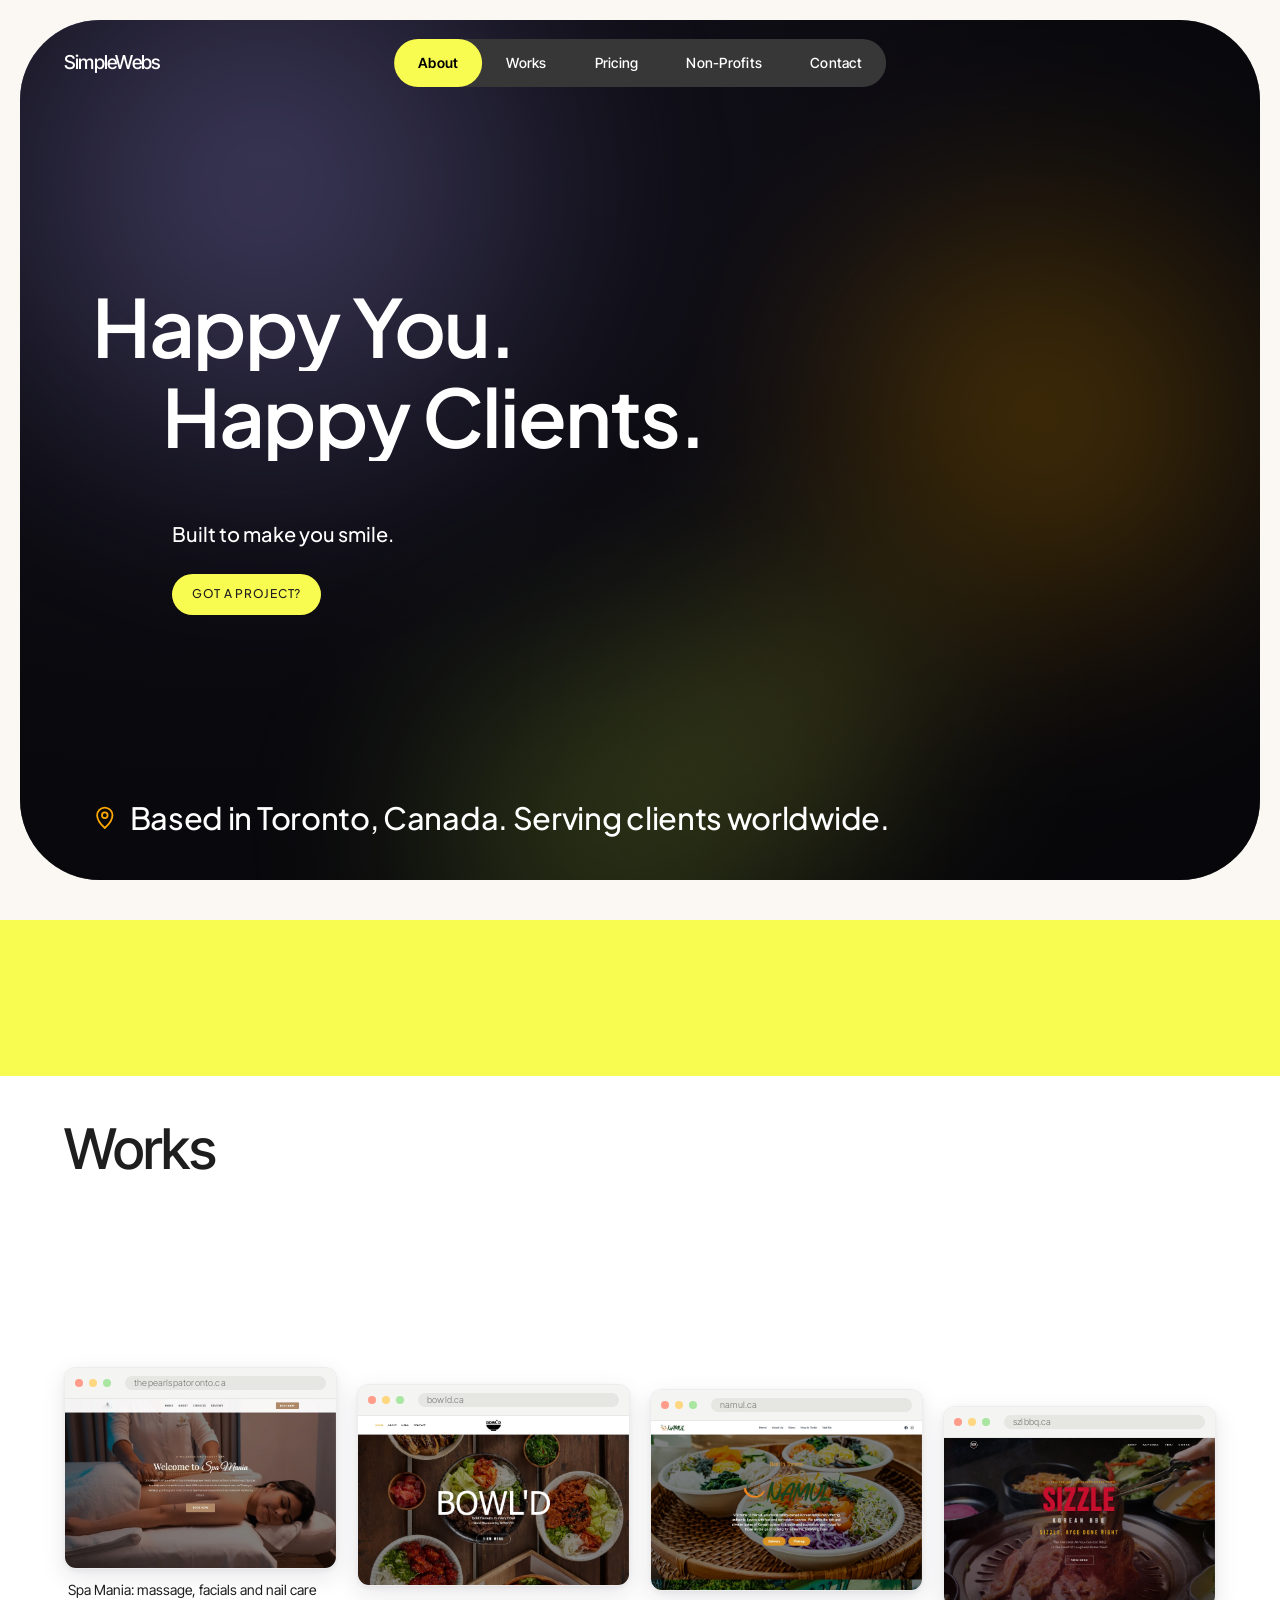
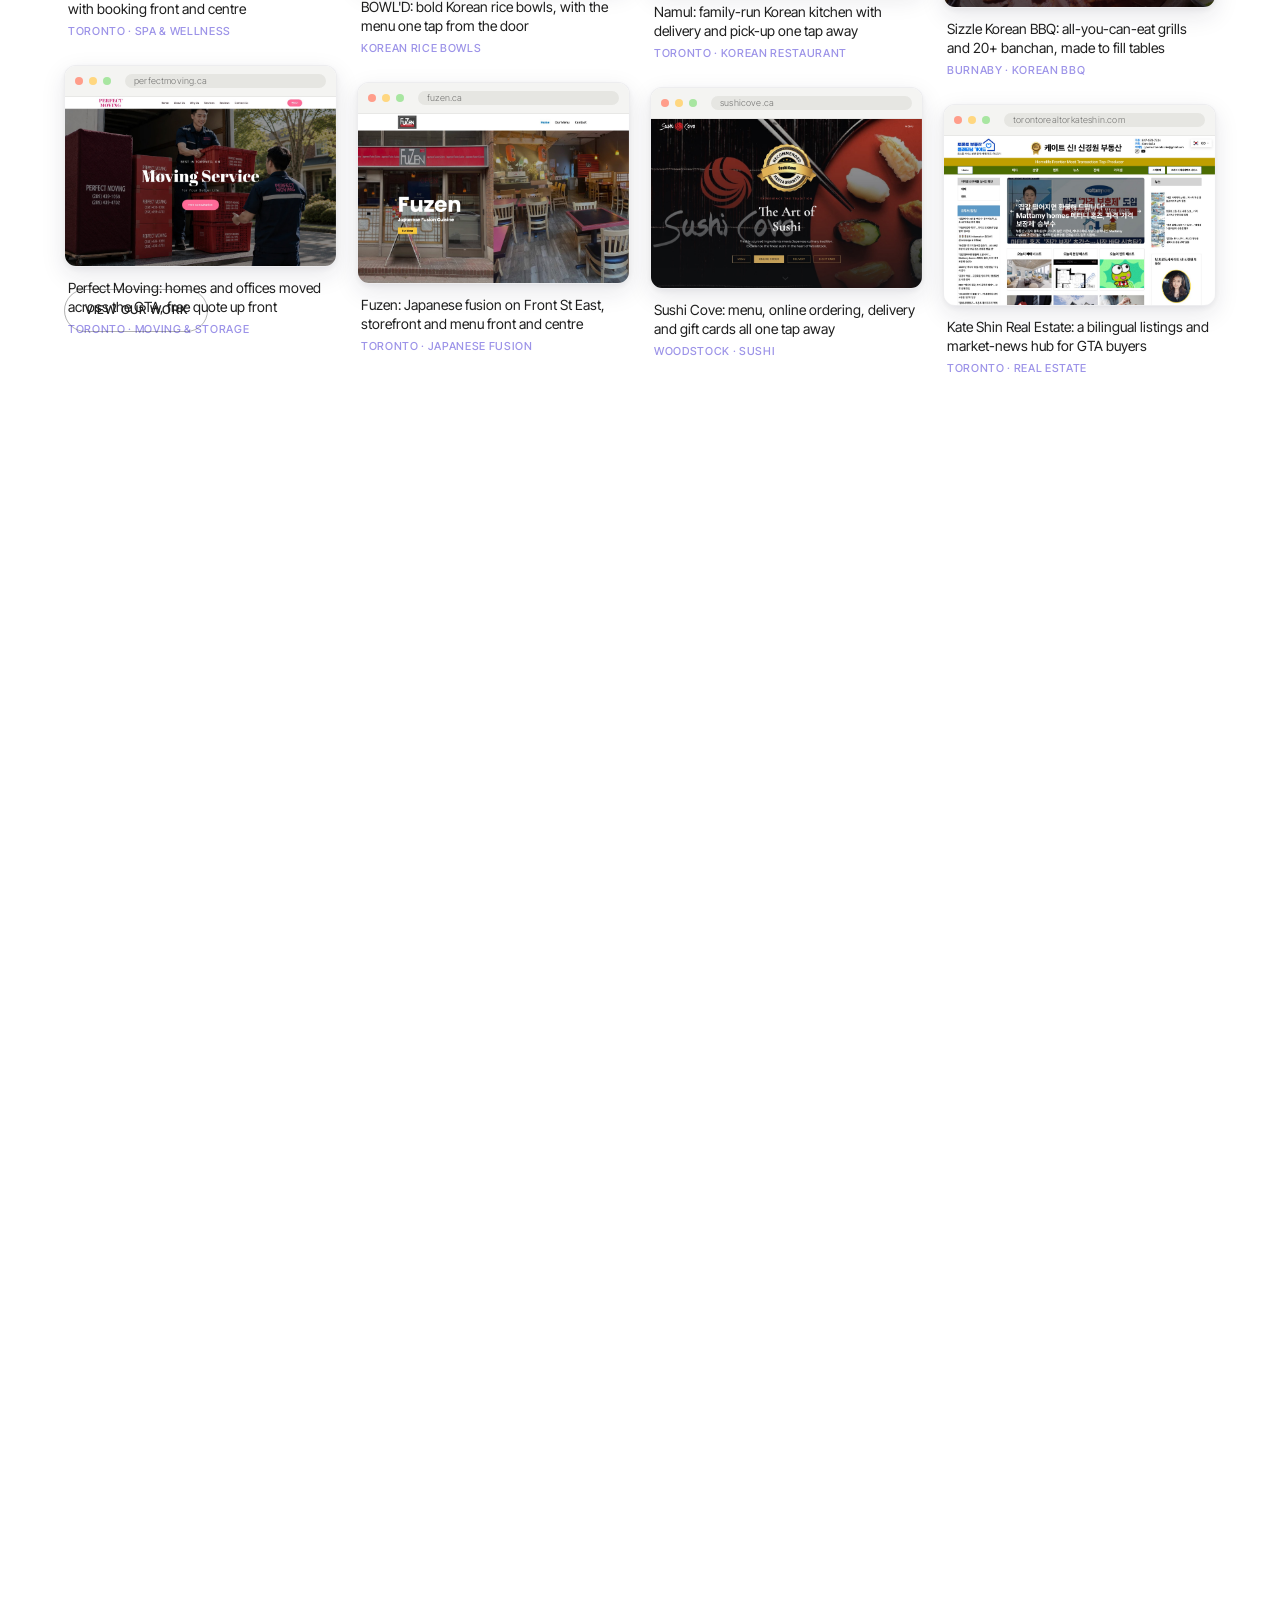
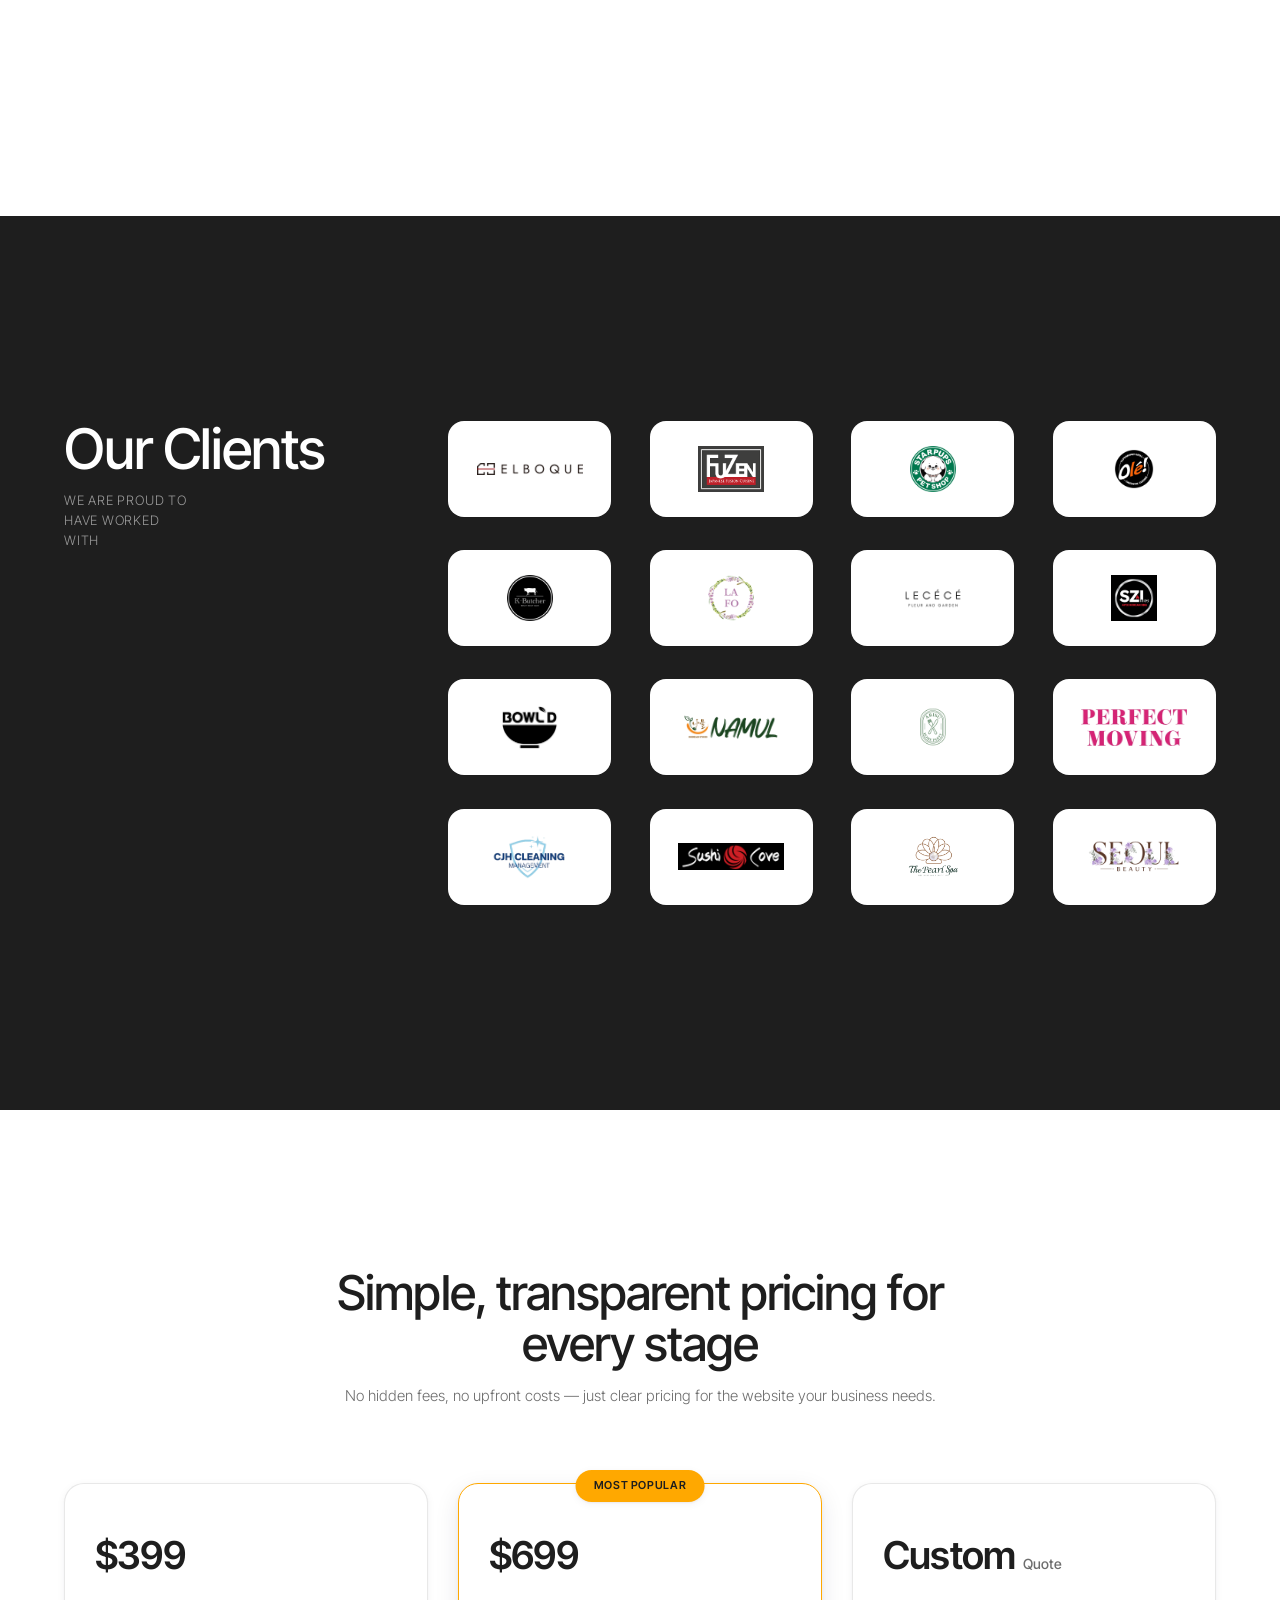
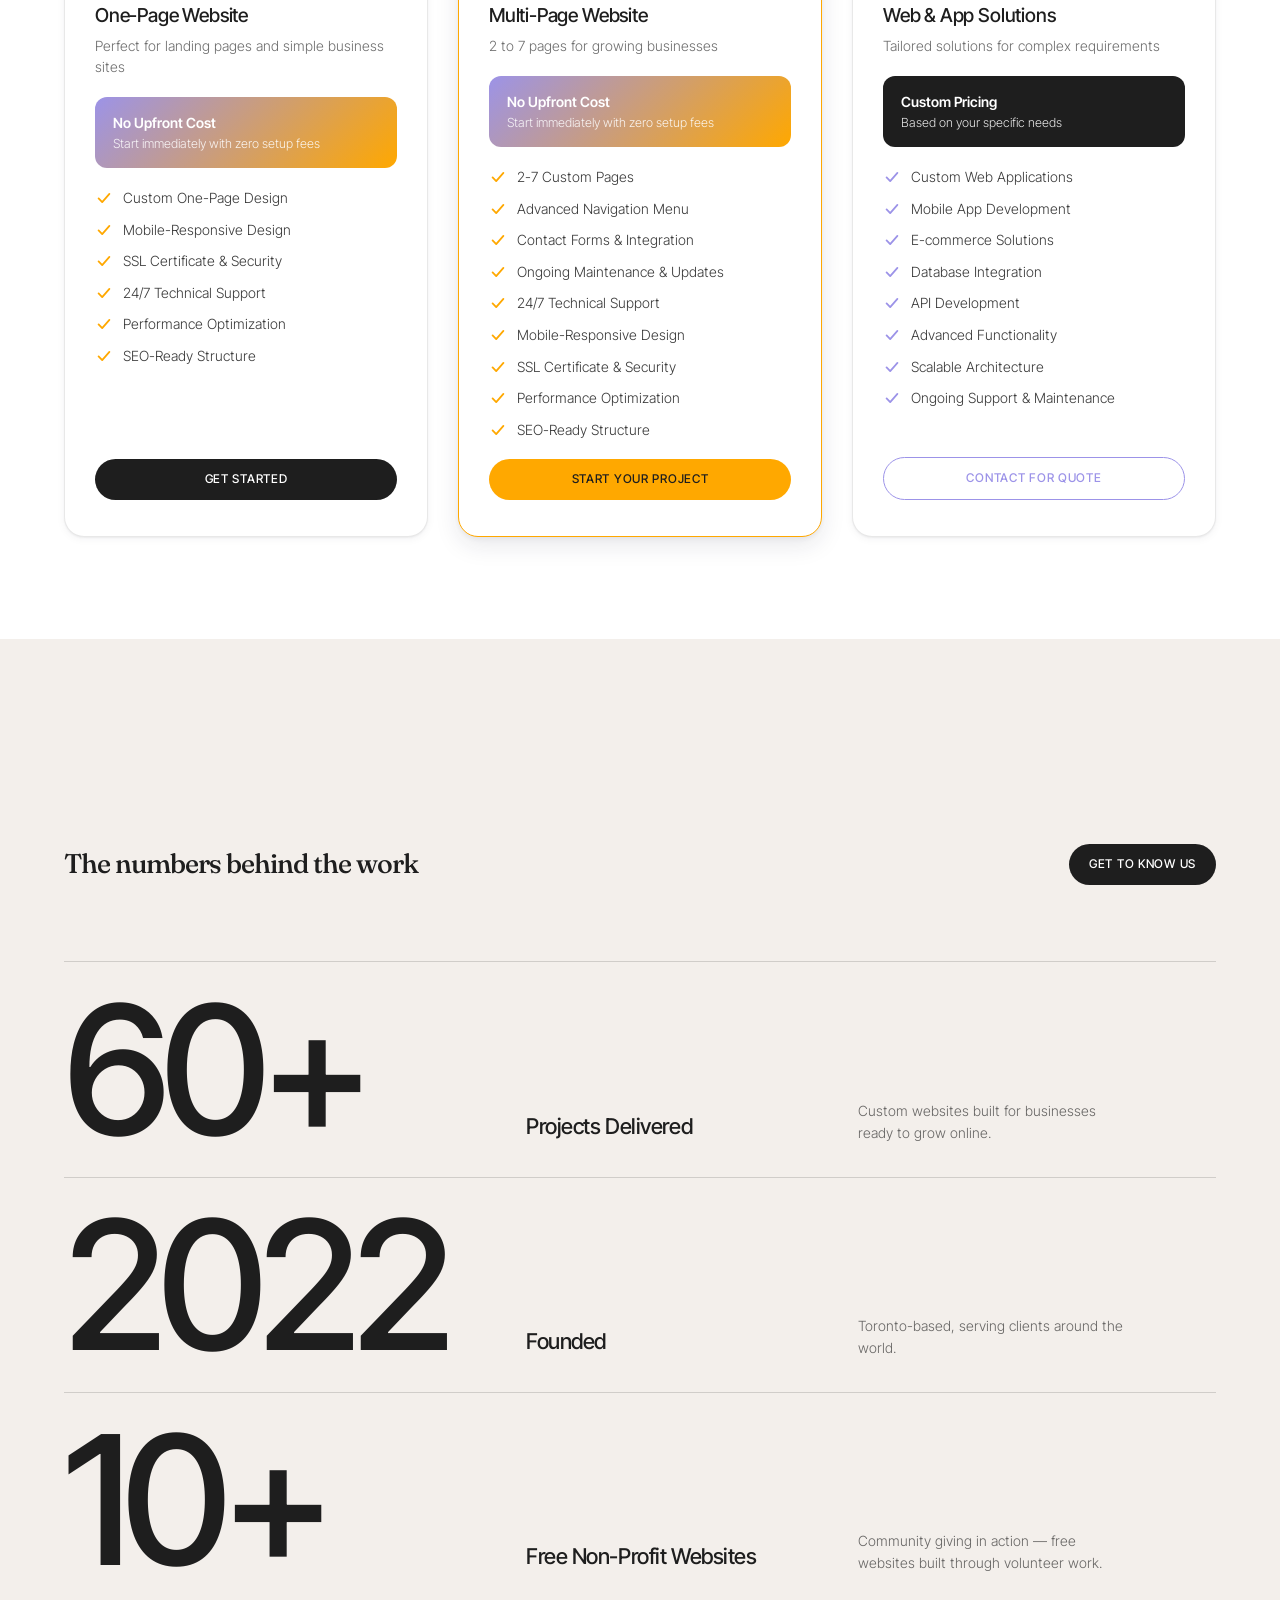
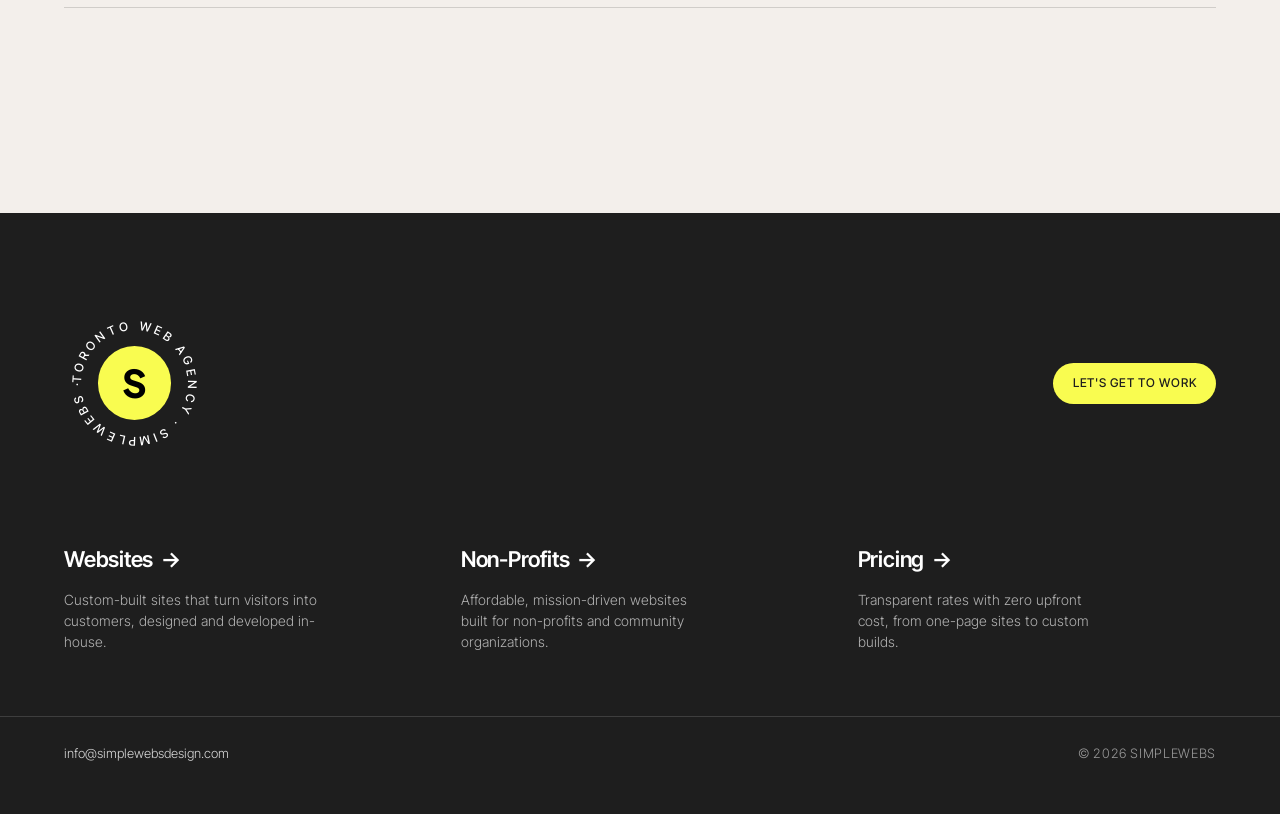
==== commit 656fdbb8: "d" ====
--- a/index.html
+++ b/index.html
@@ -3,9 +3,32 @@
 <head>
 <meta charset="utf-8">
 <meta name="viewport" content="width=device-width, initial-scale=1">
-<title>SimpleWebs — Website Design &amp; Development | Calgary</title>
-<meta name="description" content="SimpleWebs is a Calgary web agency crafting websites, storefronts and brands for businesses ready to grow.">
+<title>SimpleWebs — Website Design &amp; Development | Toronto</title>
+<meta name="description" content="SimpleWebs is a Toronto web agency crafting websites, storefronts and brands for businesses ready to grow.">
+<link rel="canonical" href="https://simplewebsdesign.com/">
 <link rel="icon" href="assets/favicon.svg" type="image/svg+xml">
+<link rel="icon" href="assets/favicon-96.png" type="image/png" sizes="96x96">
+<link rel="apple-touch-icon" href="assets/apple-touch-icon.png">
+
+<!-- ── Social share (Kakao / Threads / Slack / iMessage) ── -->
+<meta property="og:type" content="website">
+<meta property="og:site_name" content="SimpleWebs">
+<meta property="og:locale" content="en_CA">
+<meta property="og:url" content="https://simplewebsdesign.com/">
+<meta property="og:title" content="SimpleWebs — Website Design &amp; Development | Toronto">
+<meta property="og:description" content="SimpleWebs is a Toronto web agency crafting websites, storefronts and brands for businesses ready to grow.">
+<meta property="og:image" content="https://simplewebsdesign.com/assets/og-image.png">
+<meta property="og:image:secure_url" content="https://simplewebsdesign.com/assets/og-image.png">
+<meta property="og:image:type" content="image/png">
+<meta property="og:image:width" content="1200">
+<meta property="og:image:height" content="630">
+<meta property="og:image:alt" content="SimpleWebs — Website Design &amp; Development">
+<meta name="twitter:card" content="summary_large_image">
+<meta name="twitter:title" content="SimpleWebs — Website Design &amp; Development | Toronto">
+<meta name="twitter:description" content="SimpleWebs is a Toronto web agency crafting websites, storefronts and brands for businesses ready to grow.">
+<meta name="twitter:image" content="https://simplewebsdesign.com/assets/og-image.png">
+<meta name="theme-color" content="#1e1e1e">
+
 <link rel="preconnect" href="https://fonts.googleapis.com">
 <link rel="preconnect" href="https://fonts.gstatic.com" crossorigin>
 <link href="https://fonts.googleapis.com/css2?family=Inter+Tight:wght@300;400;500;600&family=Plus+Jakarta+Sans:wght@500;600;700&family=Fraunces:opsz,wght@9..144,500&display=swap" rel="stylesheet">
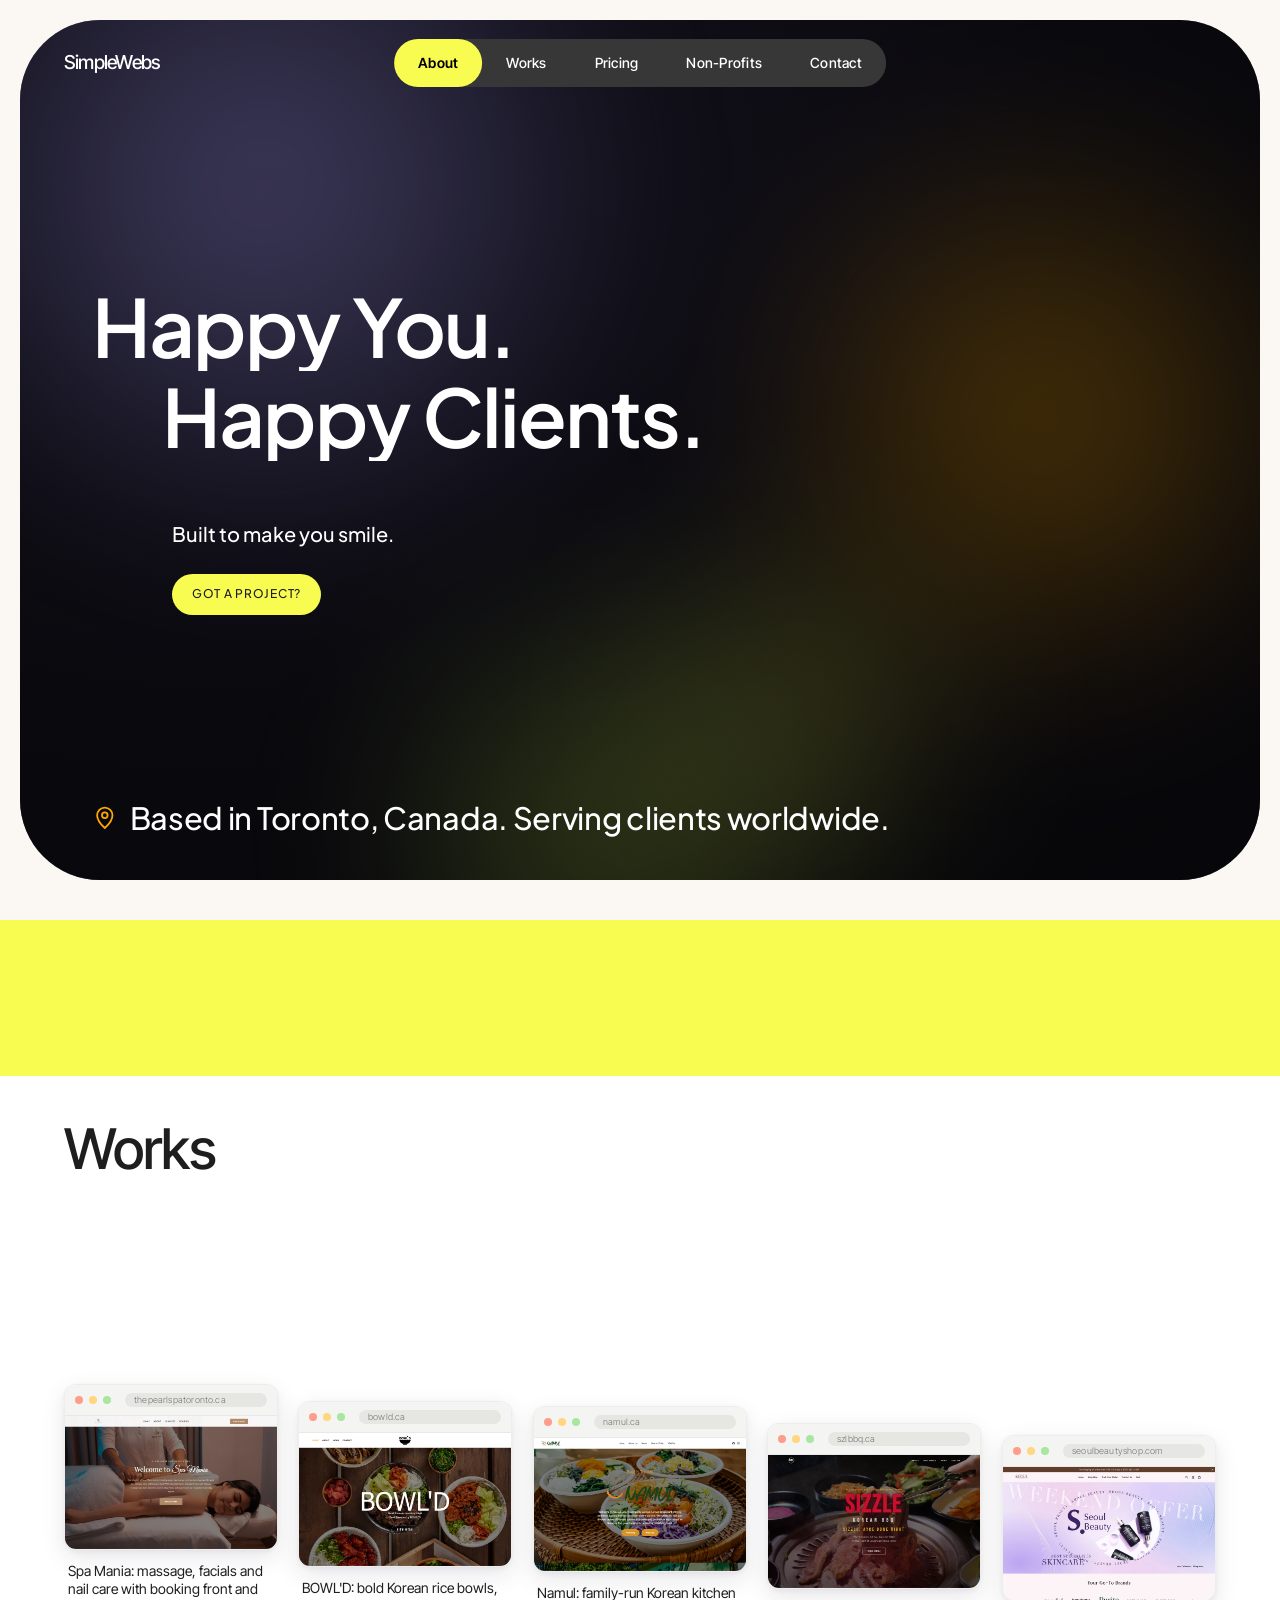
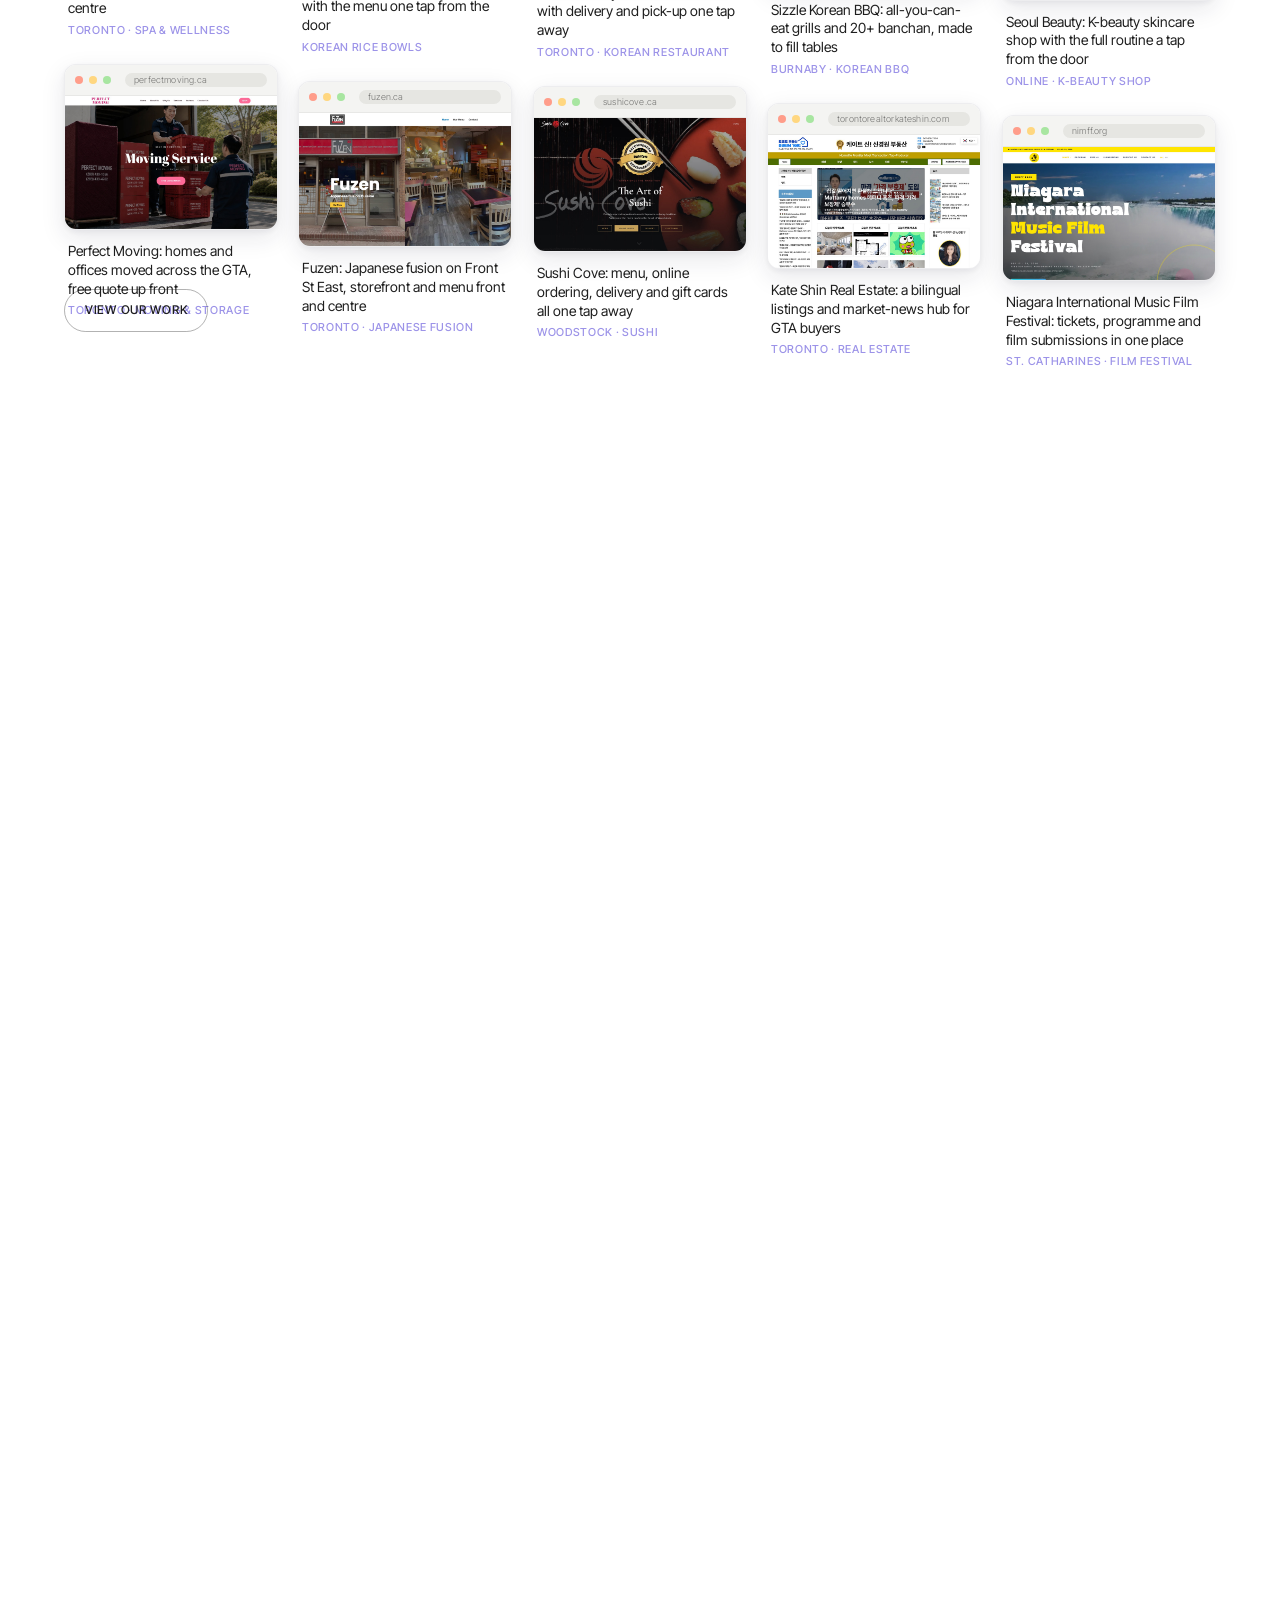
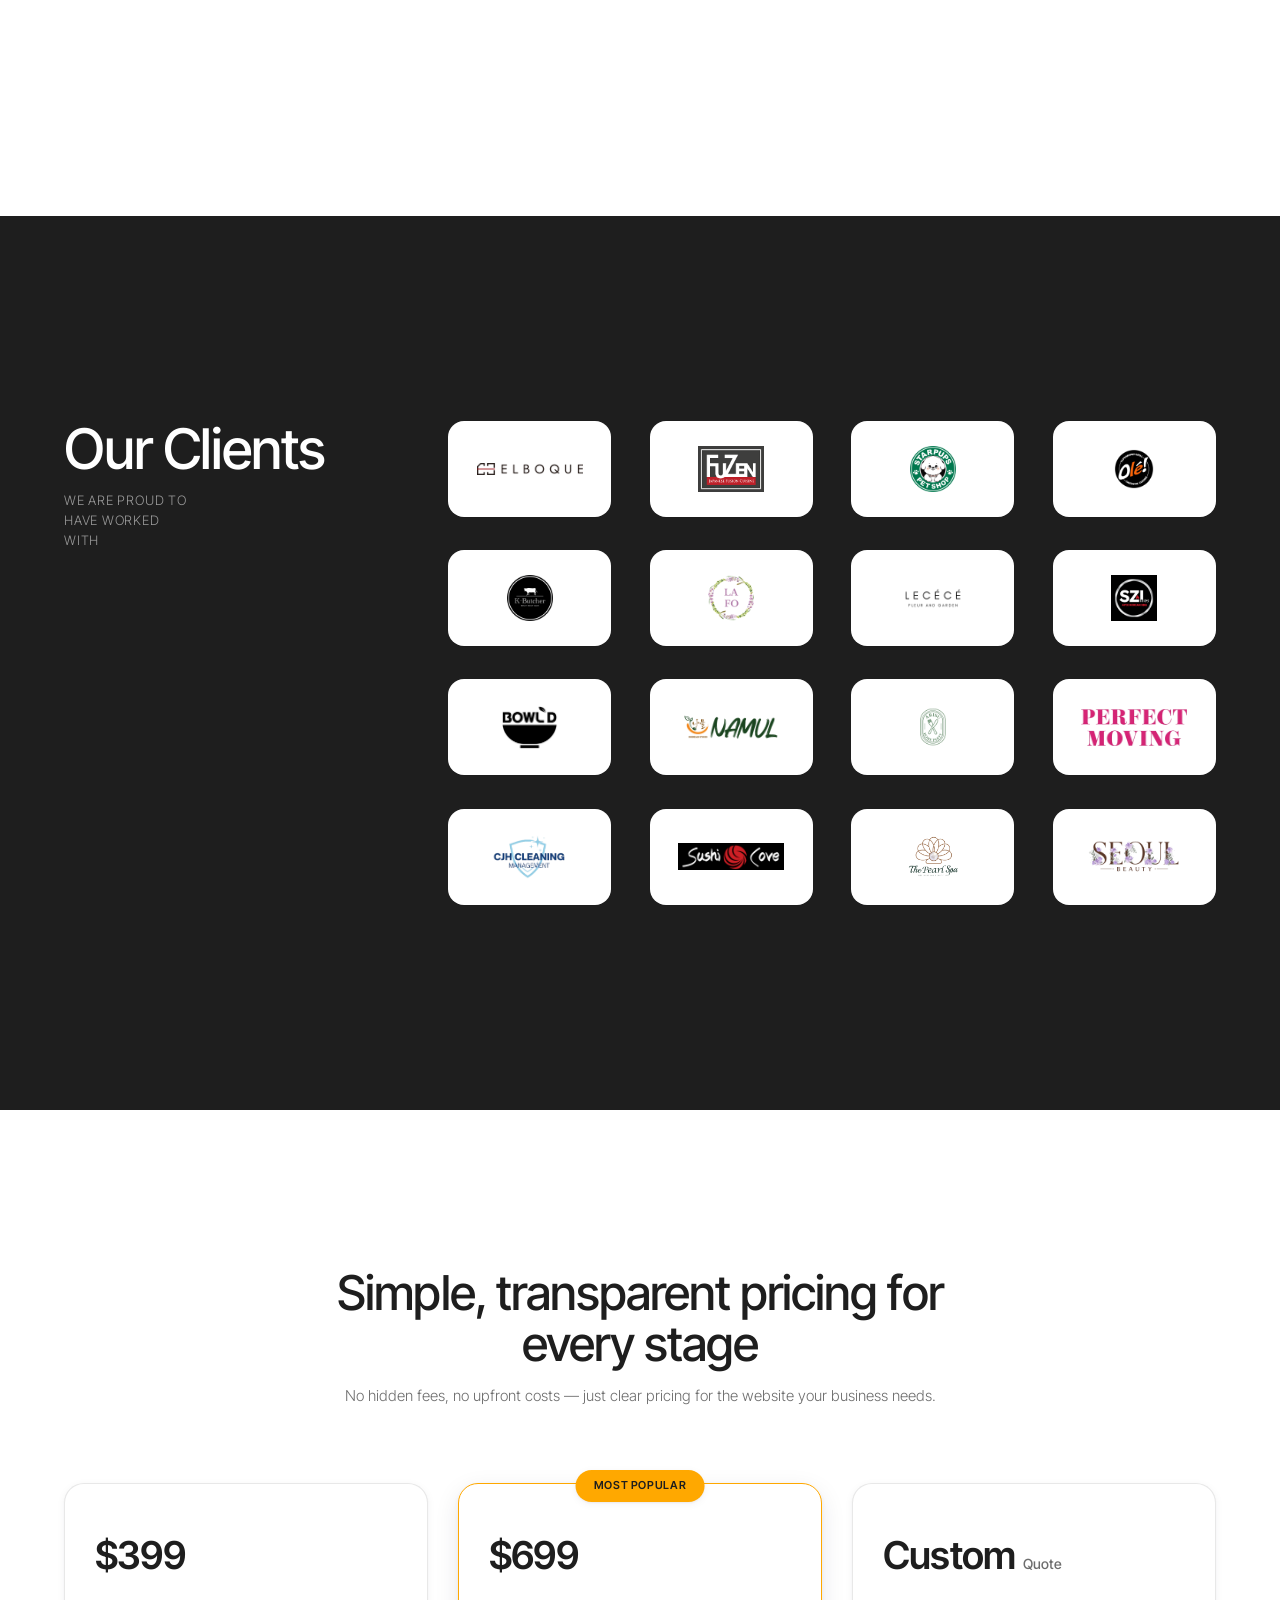
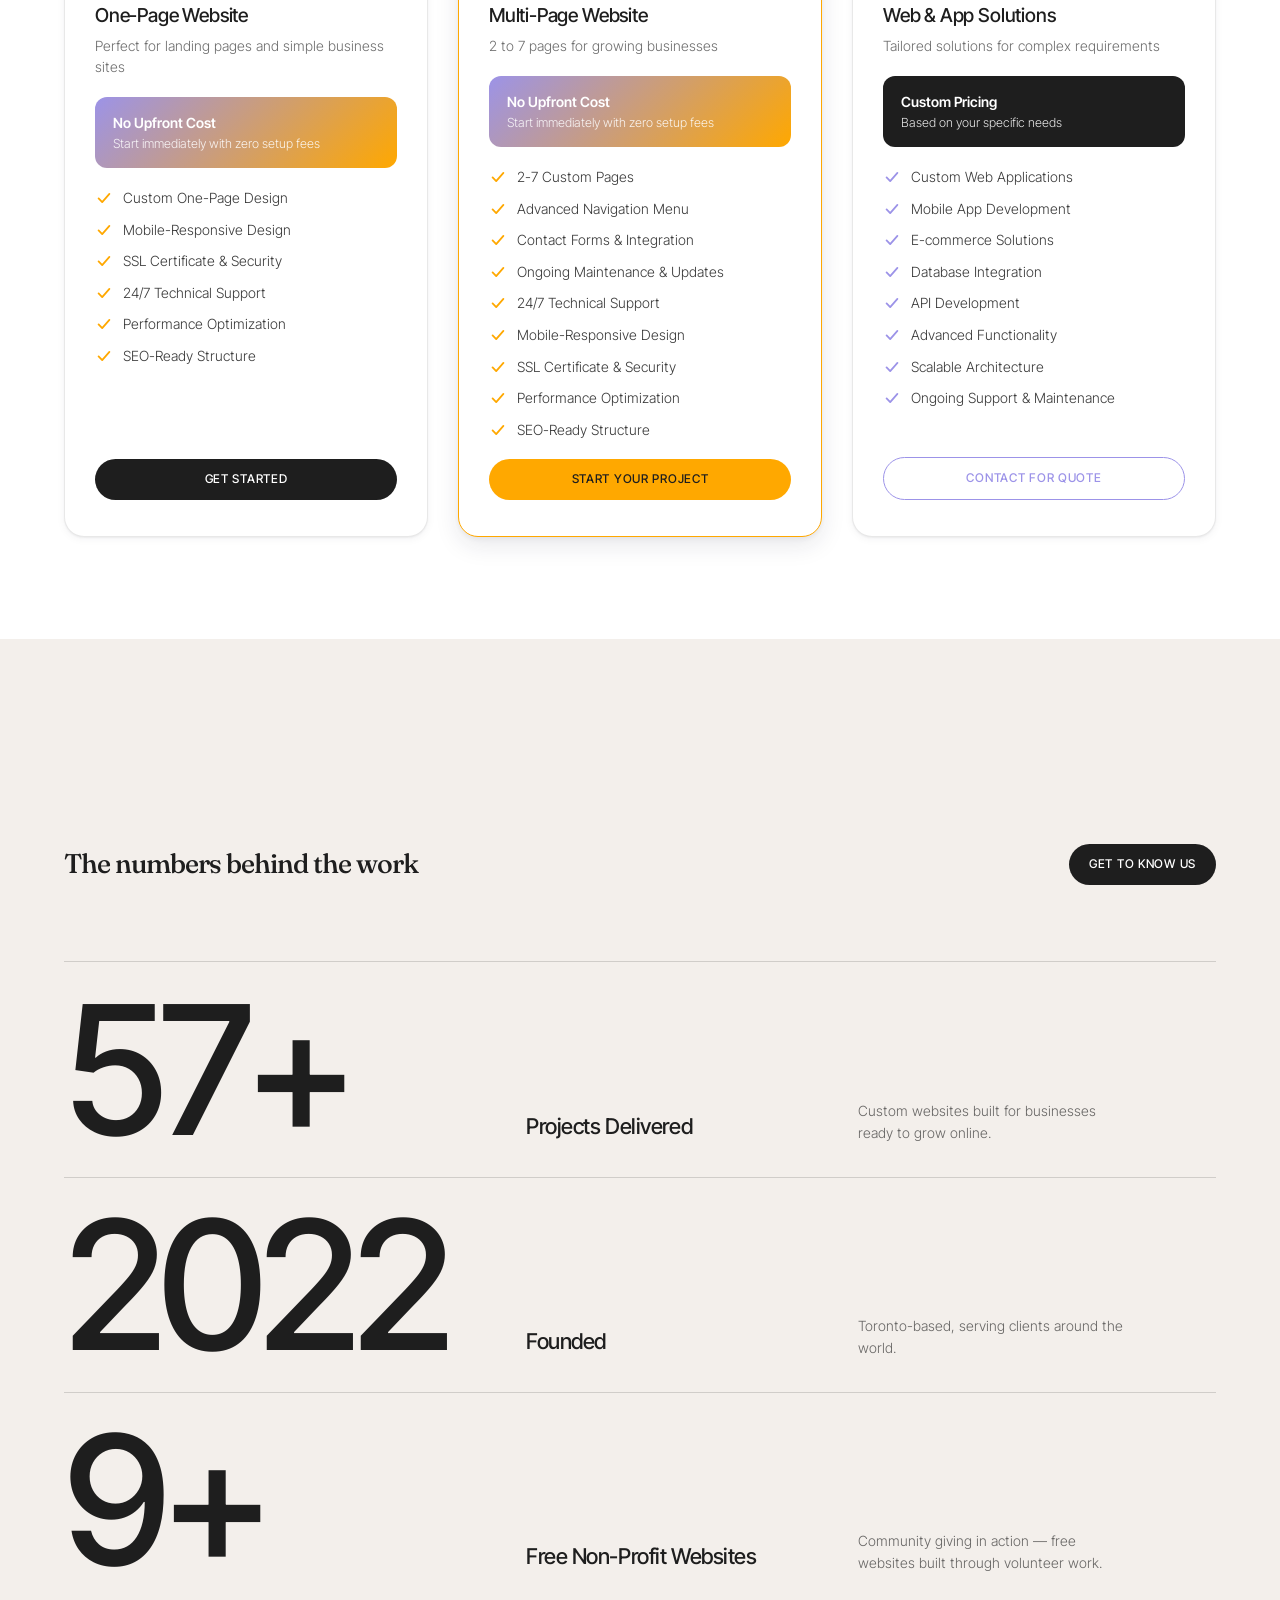
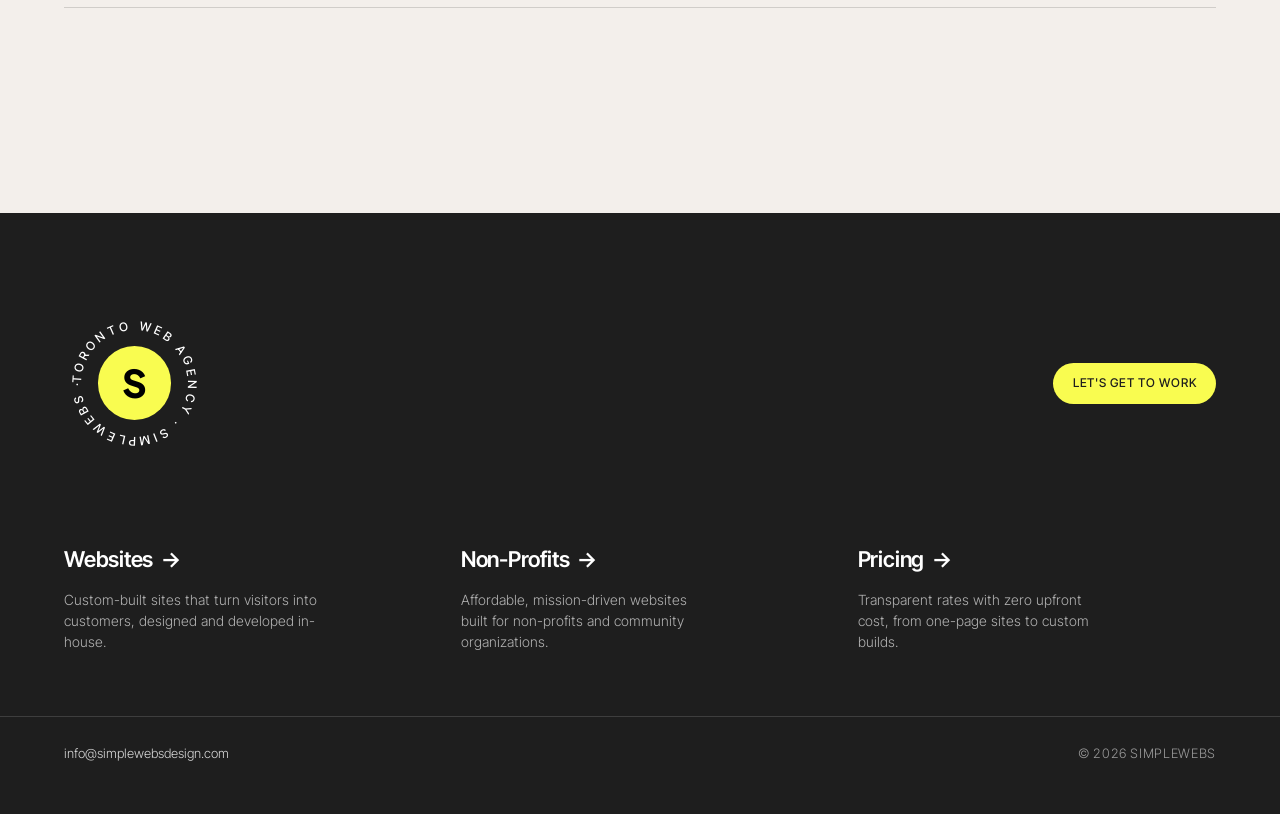
==== commit f5378f54: "d" ====
--- a/index.html
+++ b/index.html
@@ -269,6 +269,33 @@
               </a>
             </div>
           </div>
+
+          <div class="collage-col">
+            <div class="browser-tile" data-reveal>
+              <a href="https://seoulbeautyshop.com/" target="_blank" rel="noopener" aria-label="Seoul Beauty: K-beauty skincare shop with the full routine a tap from the door — opens in a new tab">
+                <div class="browser">
+                  <div class="browser-bar"><i></i><i></i><i></i><div class="browser-url">seoulbeautyshop.com</div></div>
+                  <div class="browser-body"><img loading="lazy" alt="Seoul Beauty: K-beauty skincare shop with the full routine a tap from the door" src="assets/projects/seoul-beauty.jpg"></div>
+                </div>
+                <div class="tile-cap">
+                  <span class="t">Seoul Beauty: K-beauty skincare shop with the full routine a tap from the door</span>
+                  <span class="tag">Online · K-Beauty Shop</span>
+                </div>
+              </a>
+            </div>
+            <div class="browser-tile" data-reveal>
+              <a href="https://nimff.org/" target="_blank" rel="noopener" aria-label="Niagara International Music Film Festival: tickets, programme and film submissions in one place — opens in a new tab">
+                <div class="browser">
+                  <div class="browser-bar"><i></i><i></i><i></i><div class="browser-url">nimff.org</div></div>
+                  <div class="browser-body"><img loading="lazy" alt="Niagara International Music Film Festival: tickets, programme and film submissions in one place" src="assets/projects/nimff.jpg"></div>
+                </div>
+                <div class="tile-cap">
+                  <span class="t">Niagara International Music Film Festival: tickets, programme and film submissions in one place</span>
+                  <span class="tag">St. Catharines · Film Festival</span>
+                </div>
+              </a>
+            </div>
+          </div>
         </div>
 
         <div class="work-foot">
--- a/css/style.css
+++ b/css/style.css
@@ -500,7 +500,7 @@
   position: absolute;
   inset: 0;
   display: grid;
-  grid-template-columns: repeat(4, minmax(0, 1fr));
+  grid-template-columns: repeat(5, minmax(0, 1fr));
   gap: clamp(14px, 1.6vw, 26px);
   padding: 0 var(--gutter);
   align-items: center;
@@ -516,6 +516,7 @@
 .collage-col:nth-child(2) { margin-top: -8vh; }
 .collage-col:nth-child(3) { margin-top: 2vh; }
 .collage-col:nth-child(4) { margin-top: -12vh; }
+.collage-col:nth-child(5) { margin-top: 4vh; }
 
 .browser {
   border-radius: var(--r-sm);
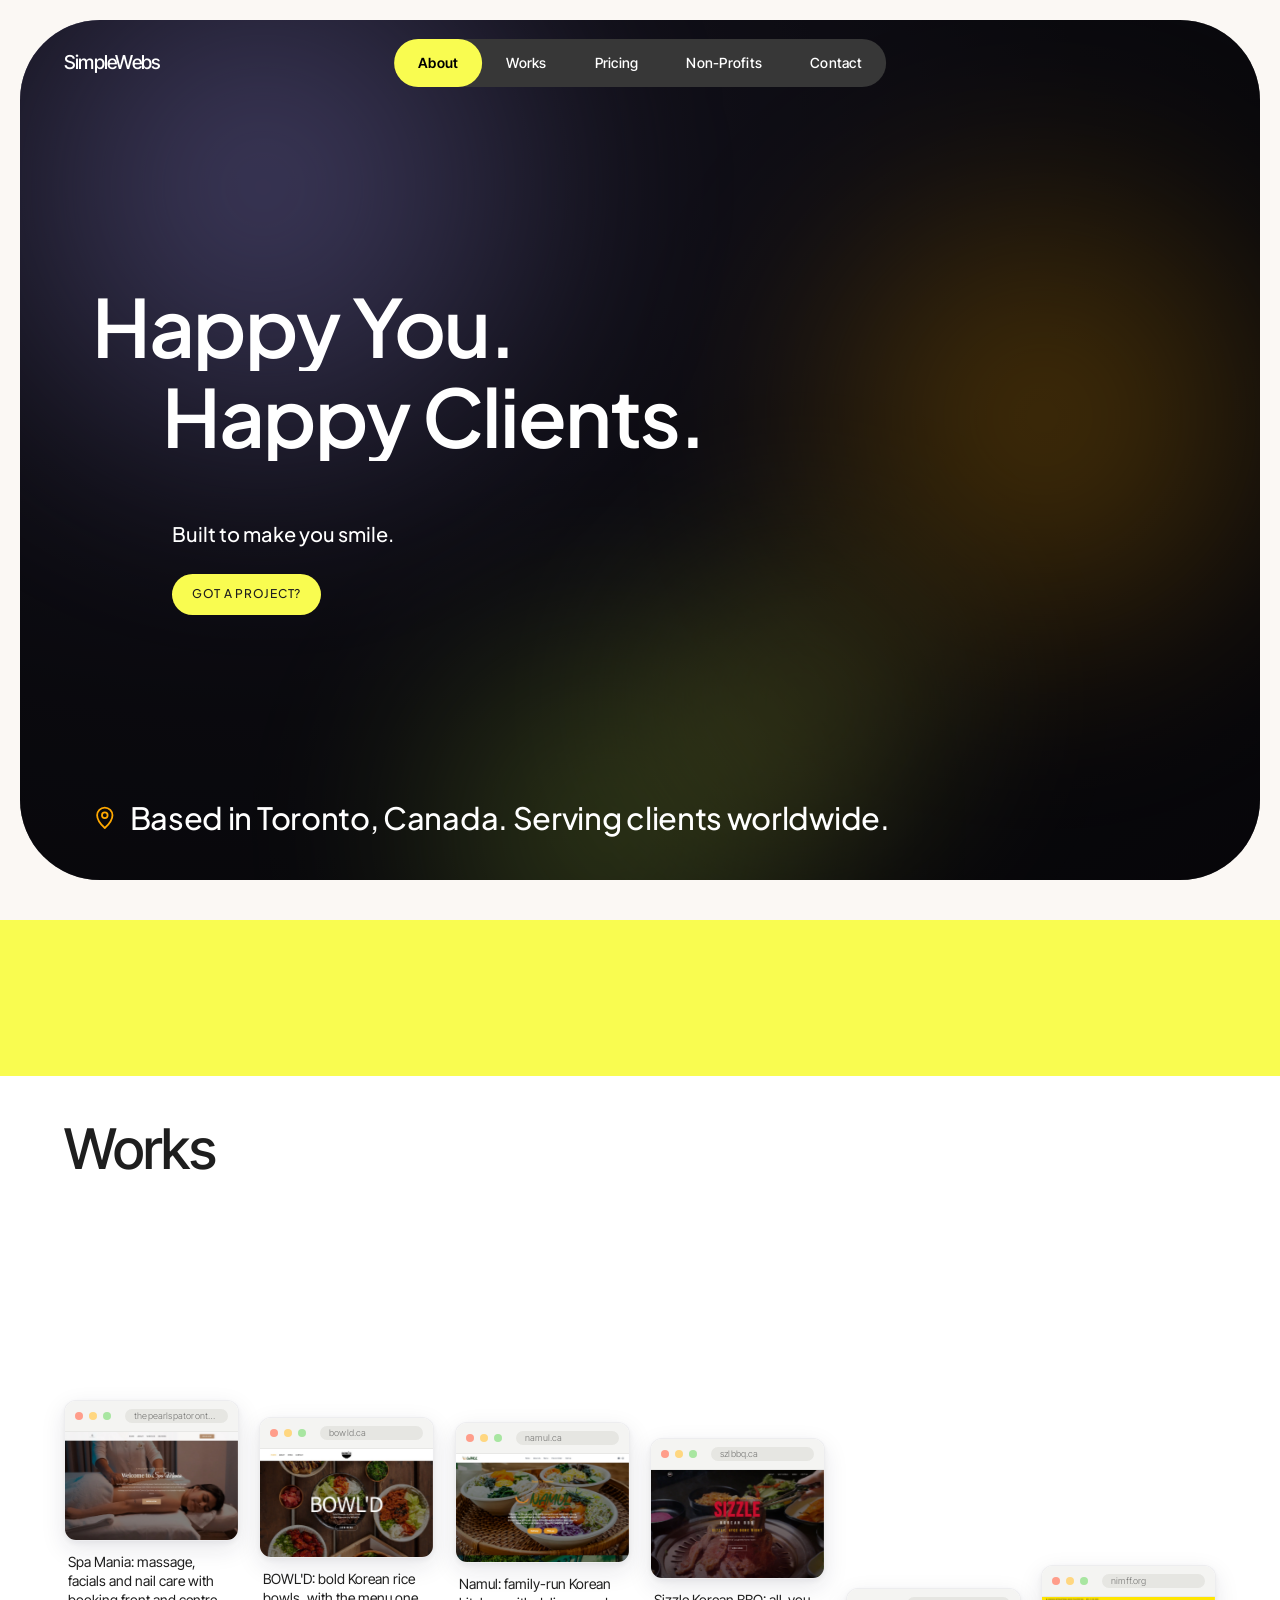
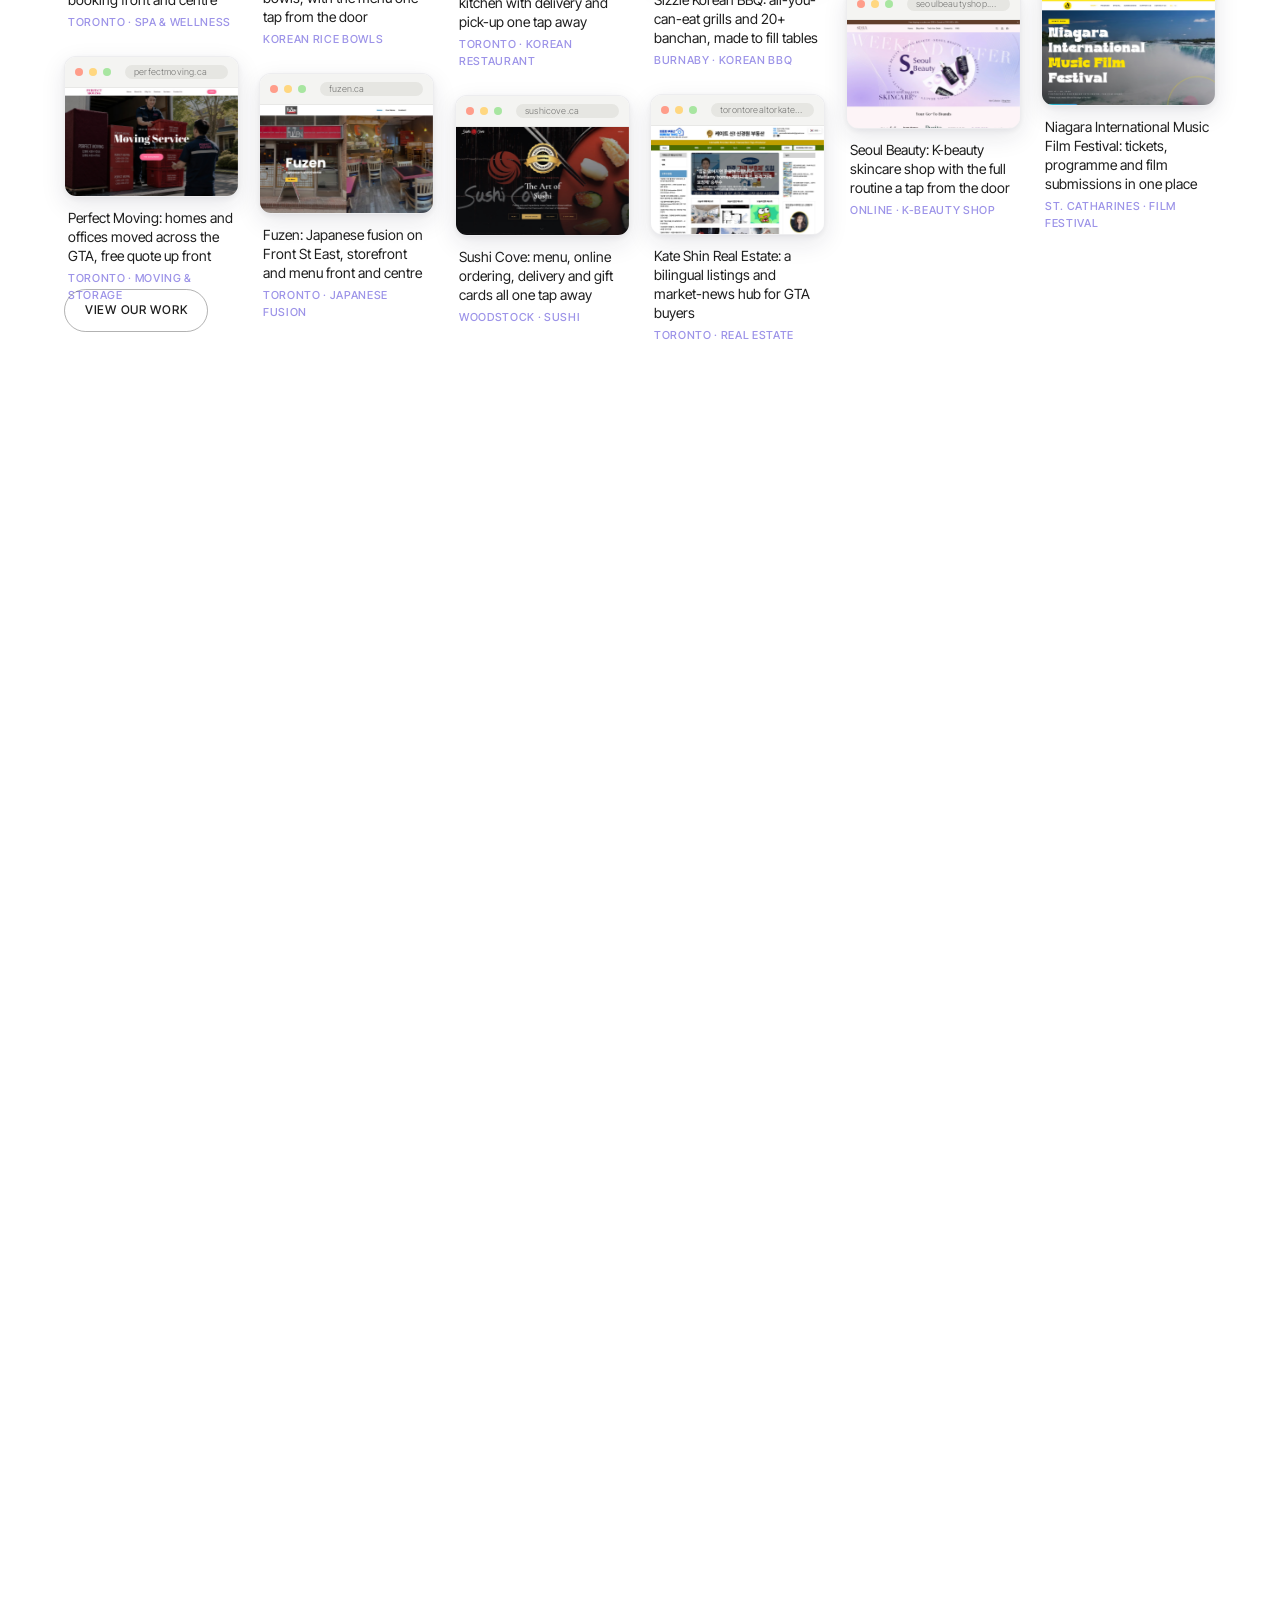
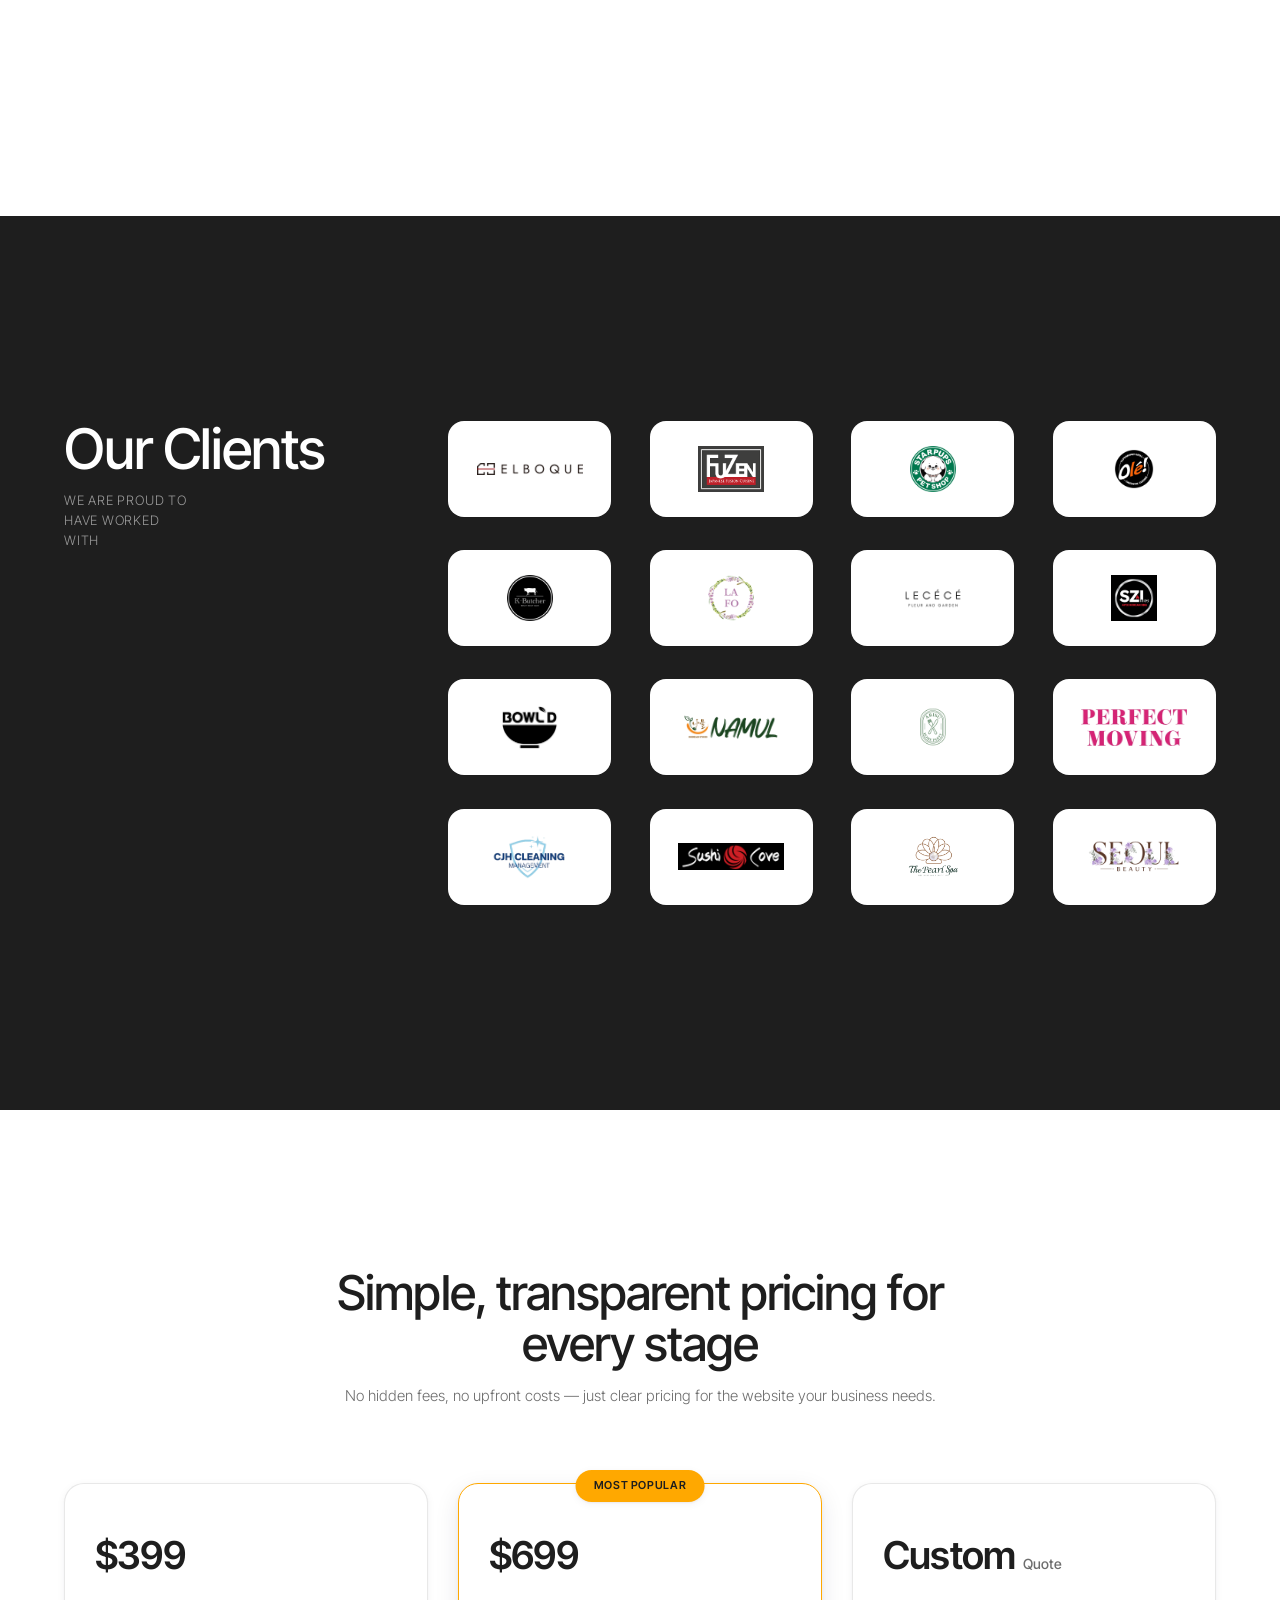
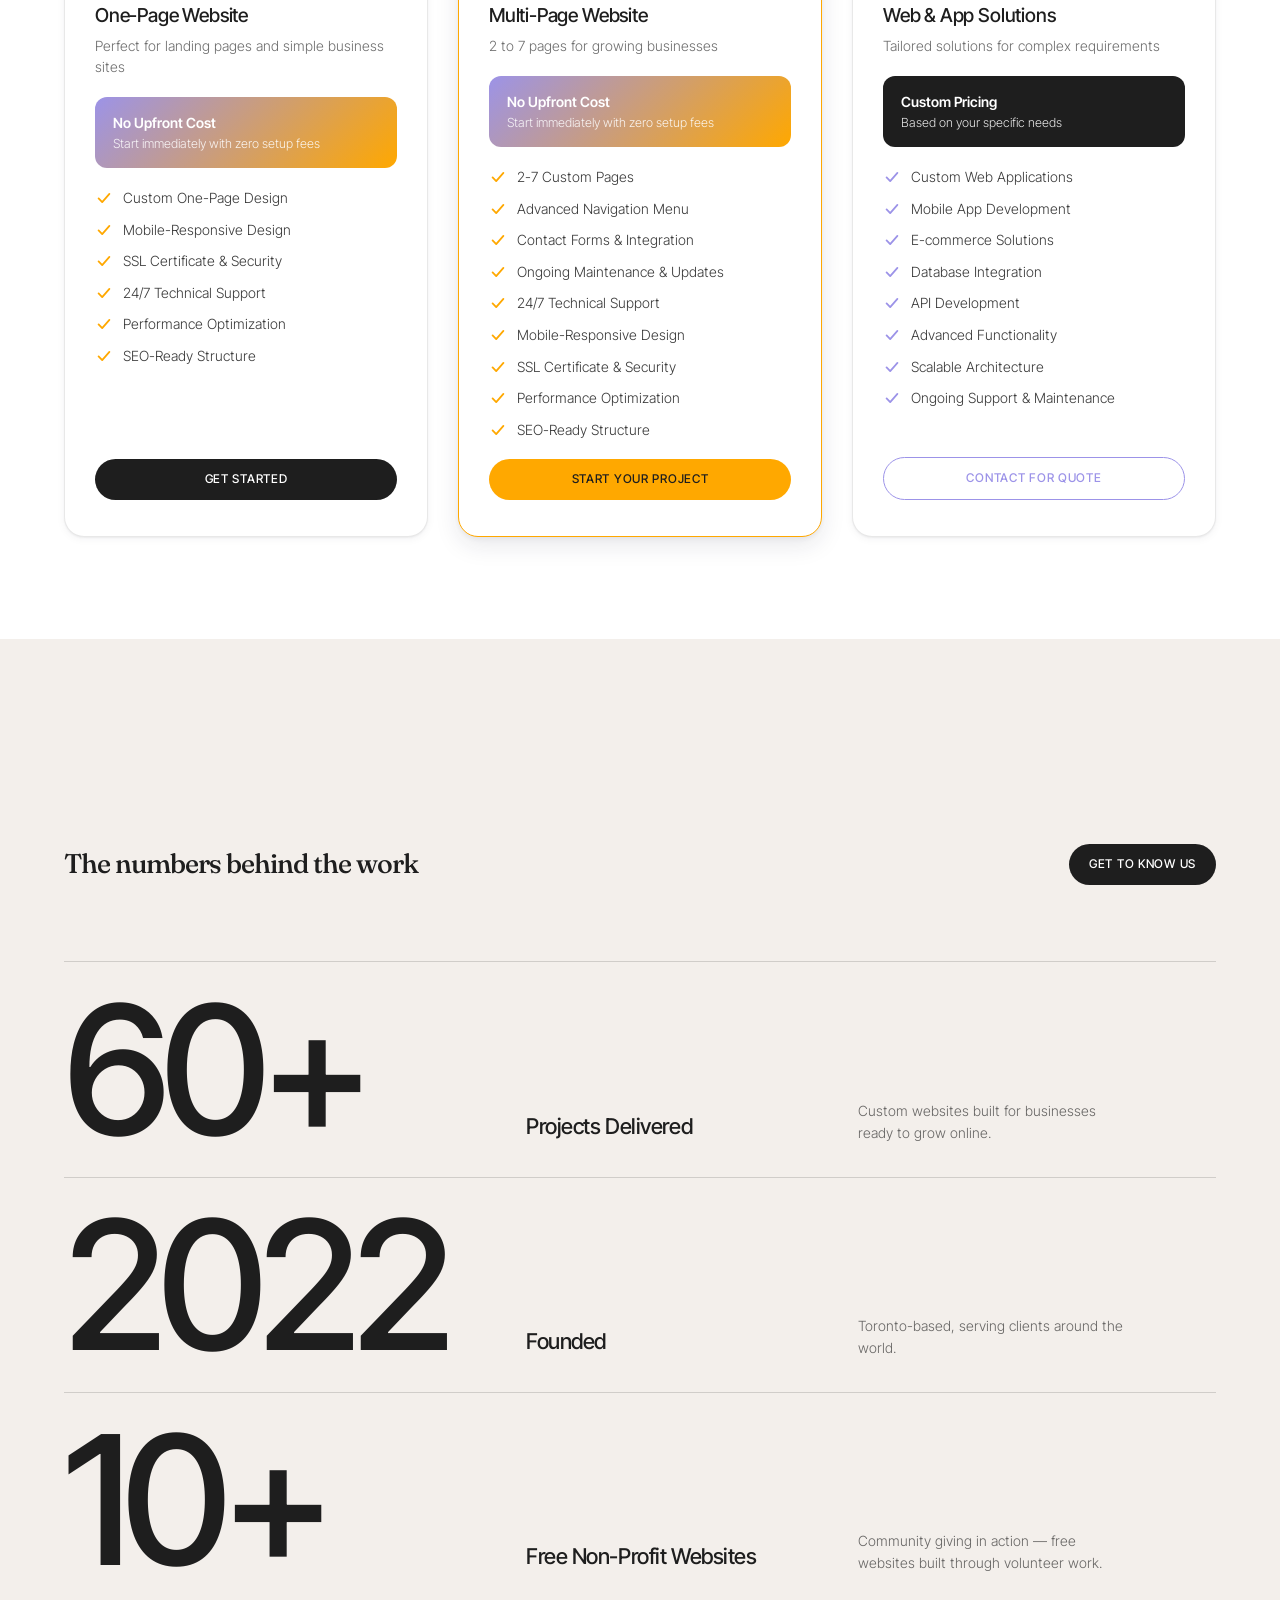
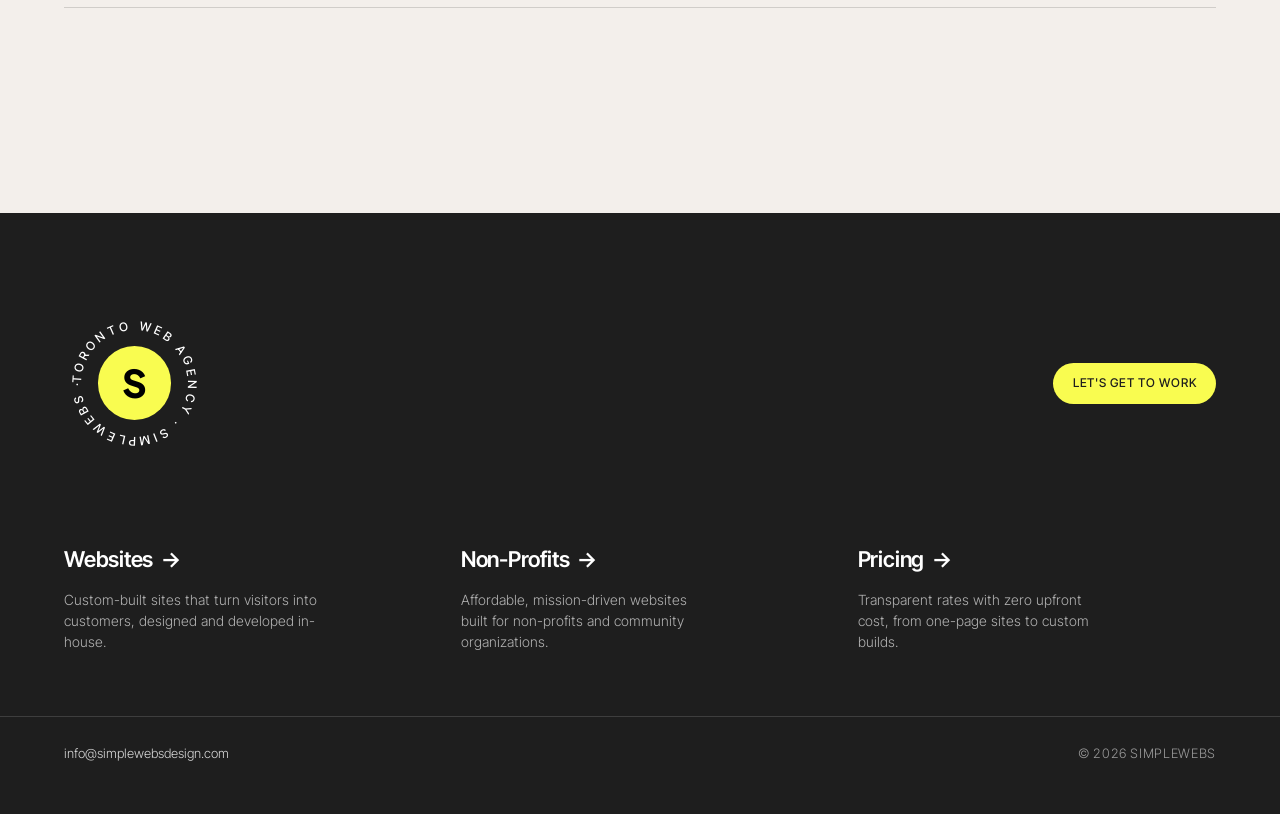
==== commit f4235136: "d" ====
--- a/index.html
+++ b/index.html
@@ -283,6 +283,9 @@
                 </div>
               </a>
             </div>
+          </div>
+
+          <div class="collage-col">
             <div class="browser-tile" data-reveal>
               <a href="https://nimff.org/" target="_blank" rel="noopener" aria-label="Niagara International Music Film Festival: tickets, programme and film submissions in one place — opens in a new tab">
                 <div class="browser">
--- a/css/style.css
+++ b/css/style.css
@@ -500,7 +500,7 @@
   position: absolute;
   inset: 0;
   display: grid;
-  grid-template-columns: repeat(5, minmax(0, 1fr));
+  grid-template-columns: repeat(6, minmax(0, 1fr));
   gap: clamp(14px, 1.6vw, 26px);
   padding: 0 var(--gutter);
   align-items: center;
@@ -517,6 +517,7 @@
 .collage-col:nth-child(3) { margin-top: 2vh; }
 .collage-col:nth-child(4) { margin-top: -12vh; }
 .collage-col:nth-child(5) { margin-top: 4vh; }
+.collage-col:nth-child(6) { margin-top: -6vh; }
 
 .browser {
   border-radius: var(--r-sm);
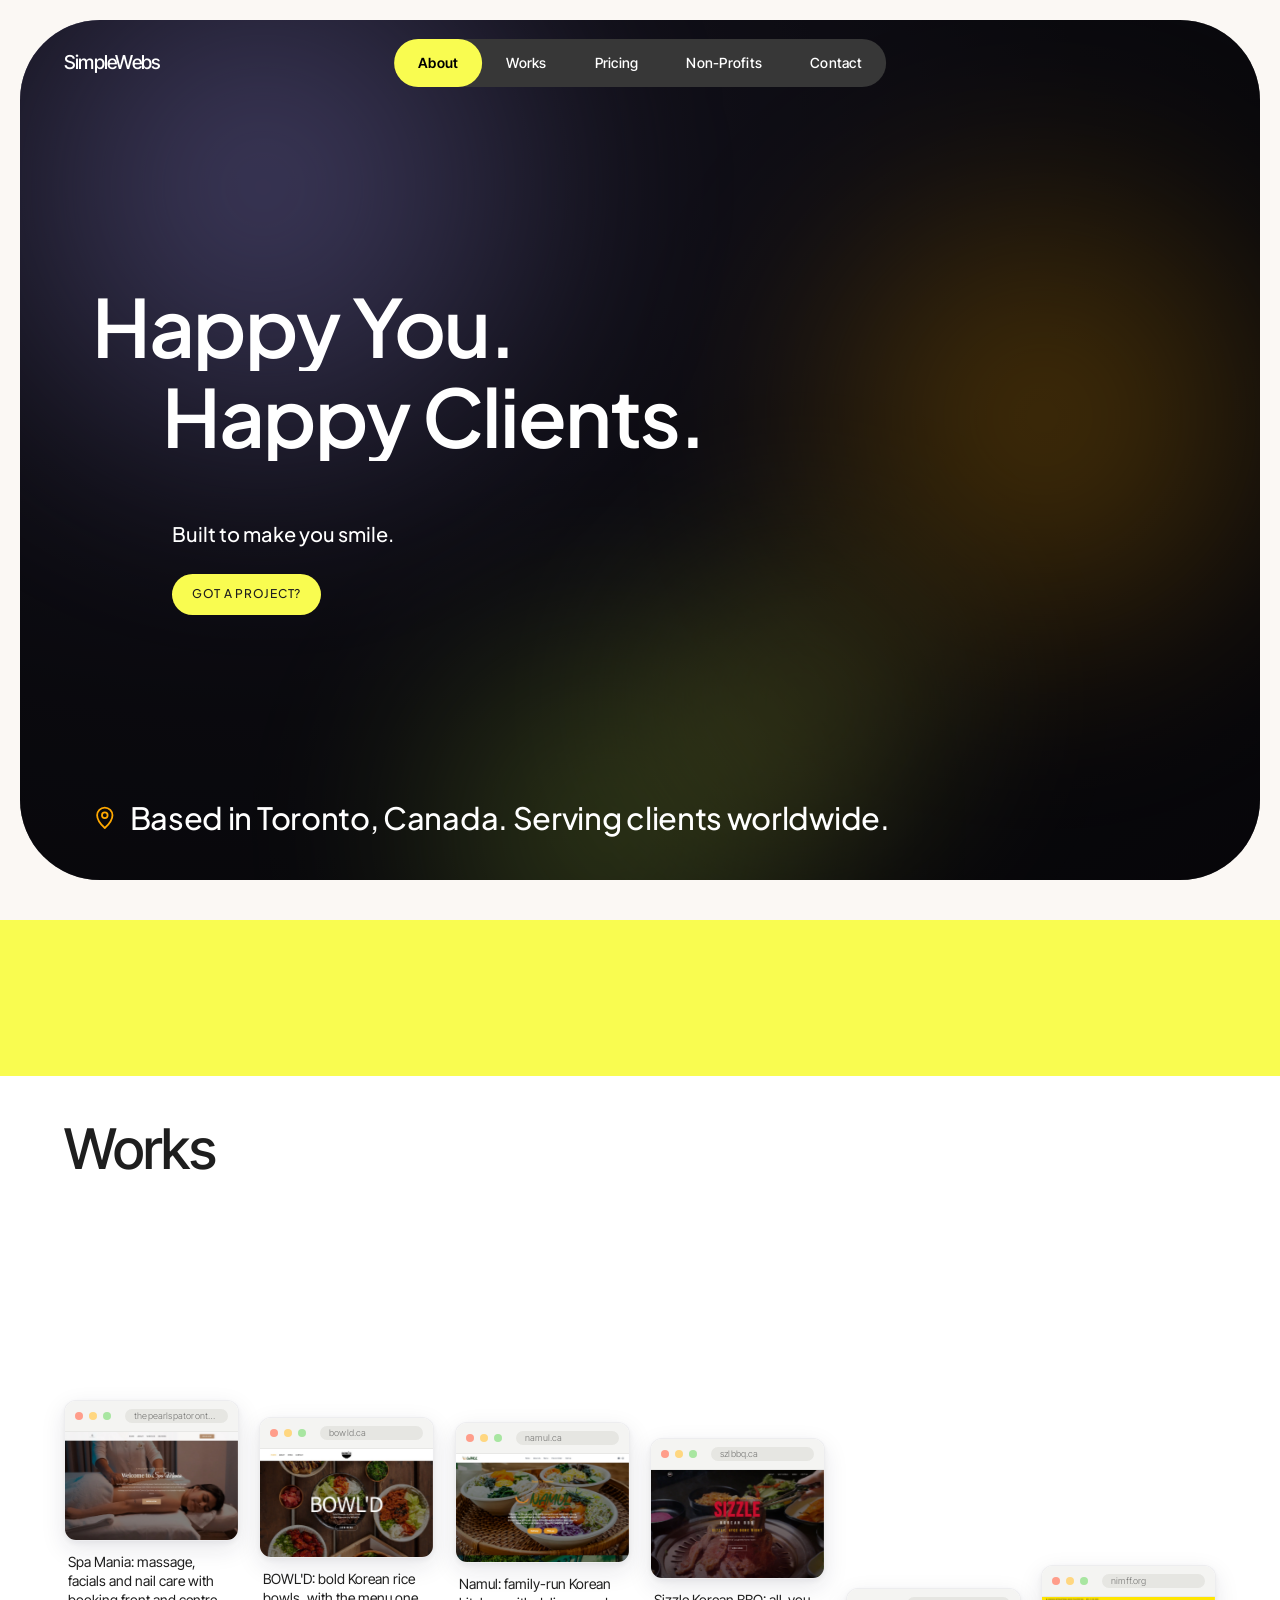
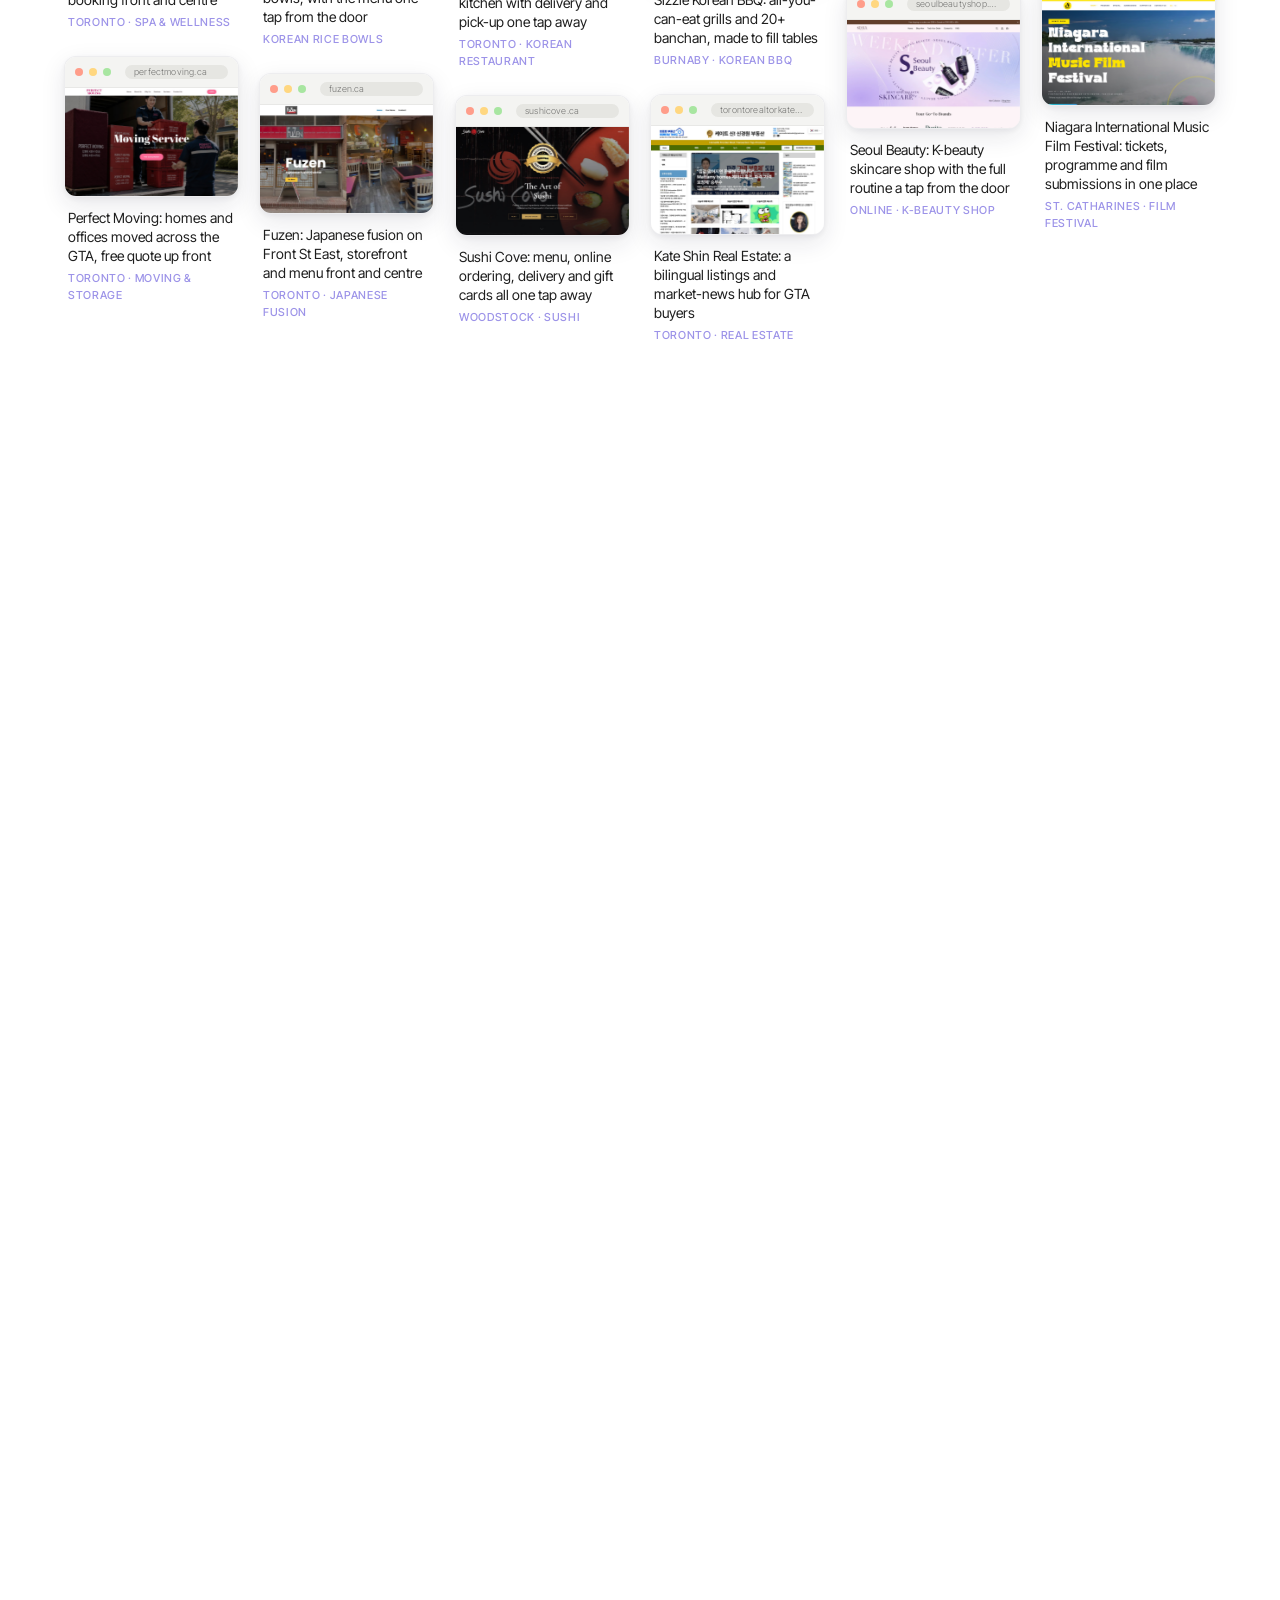
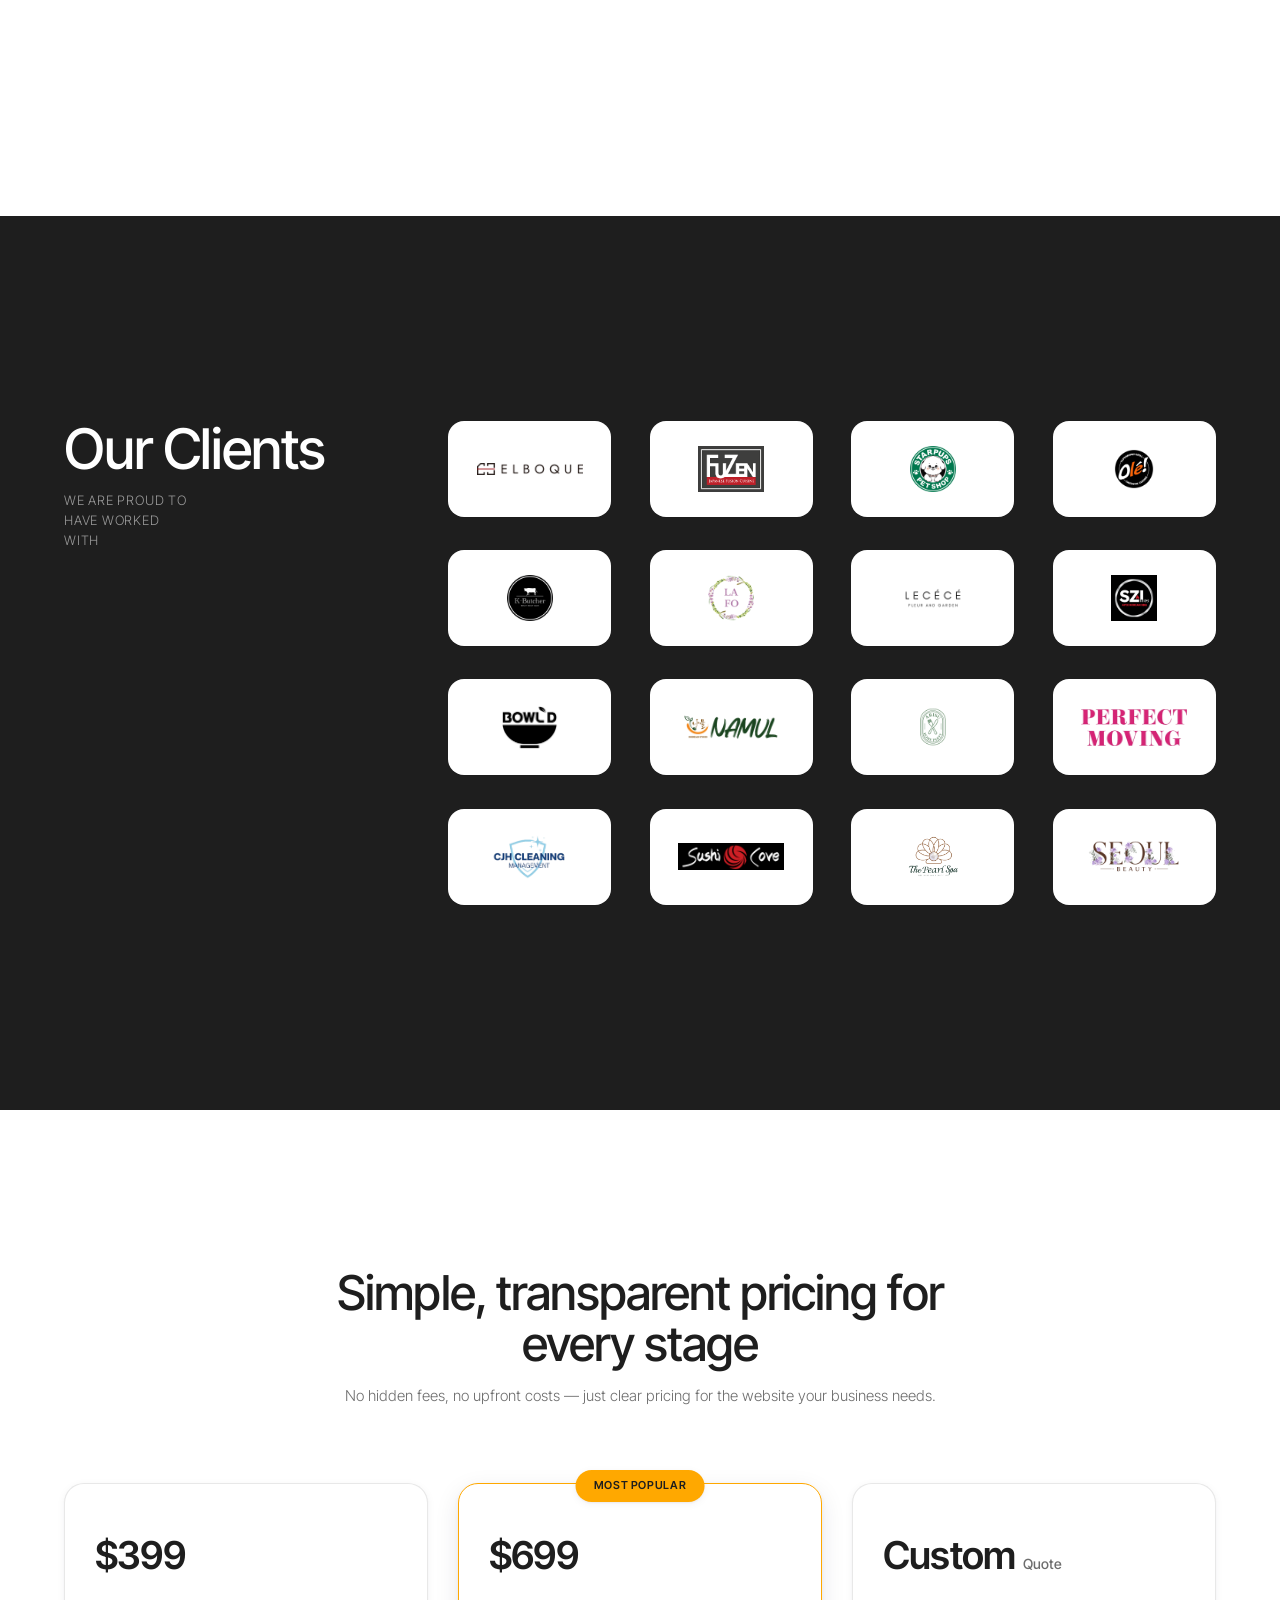
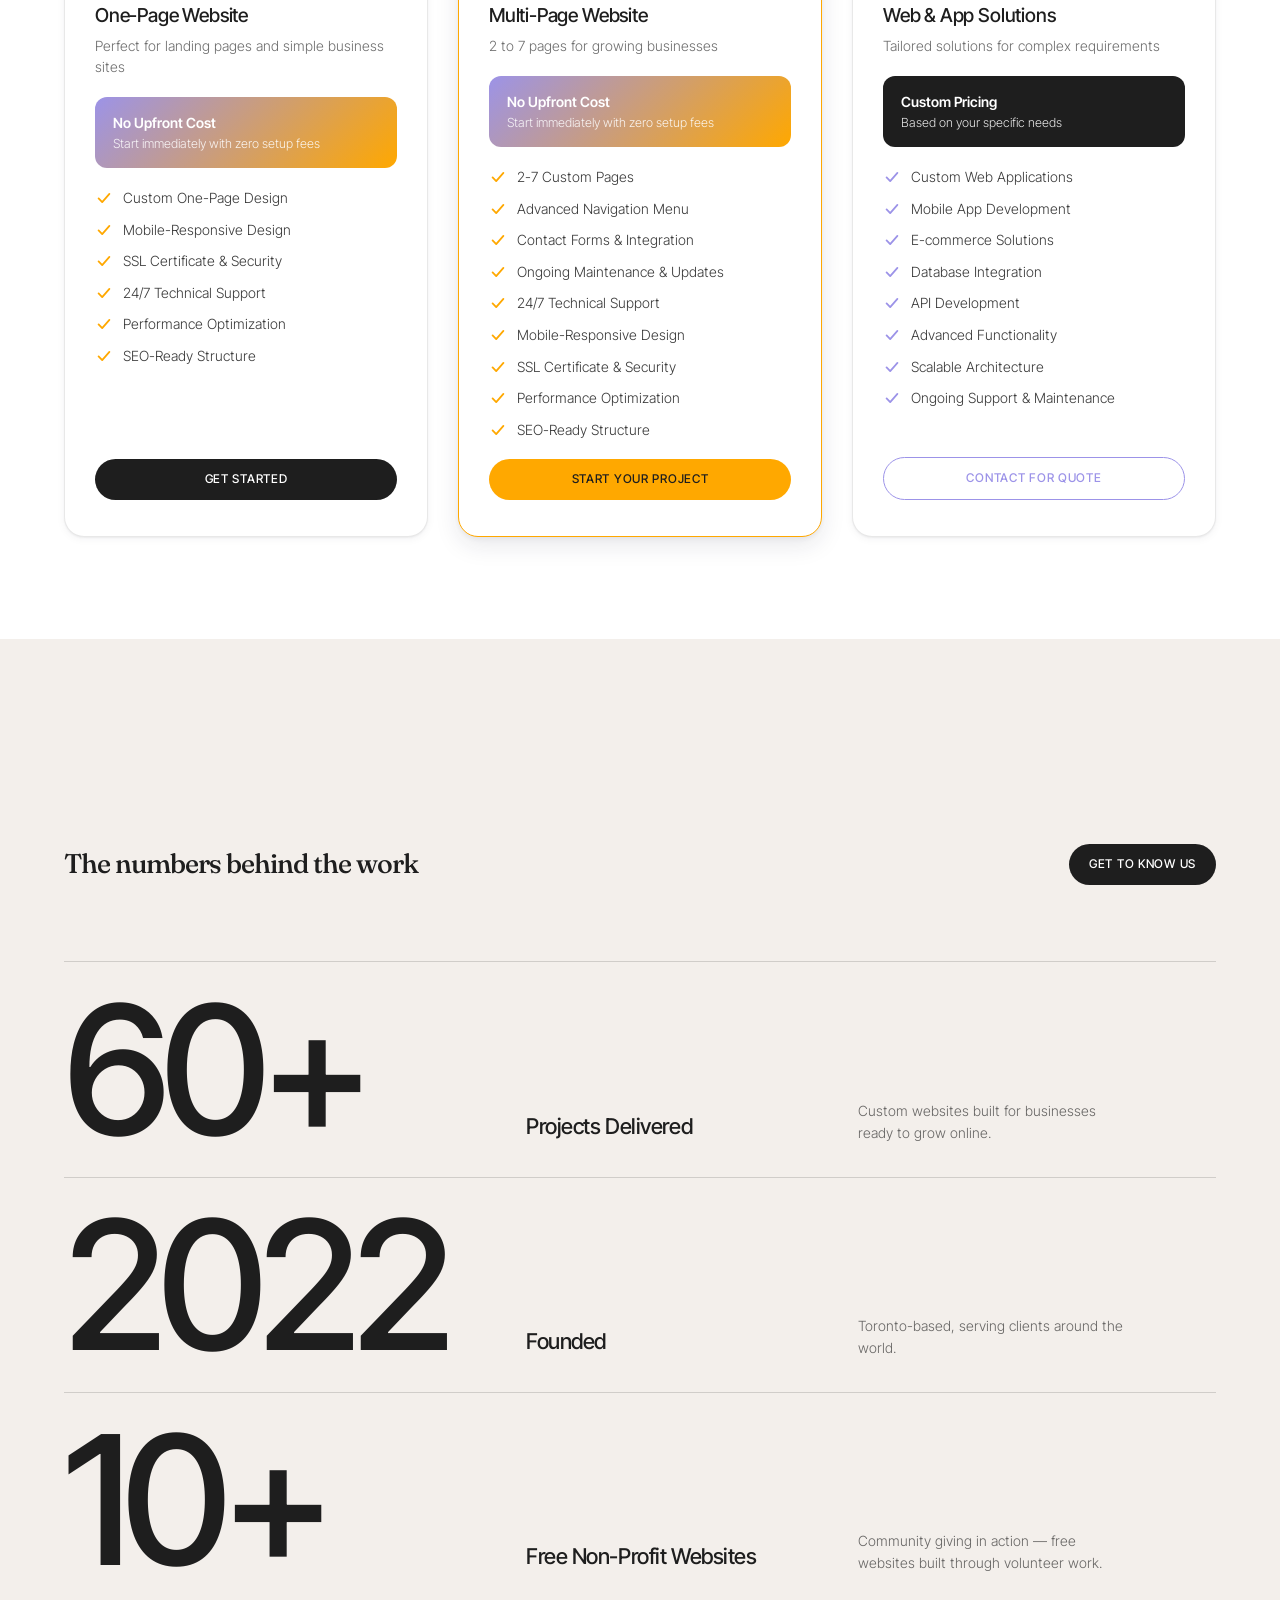
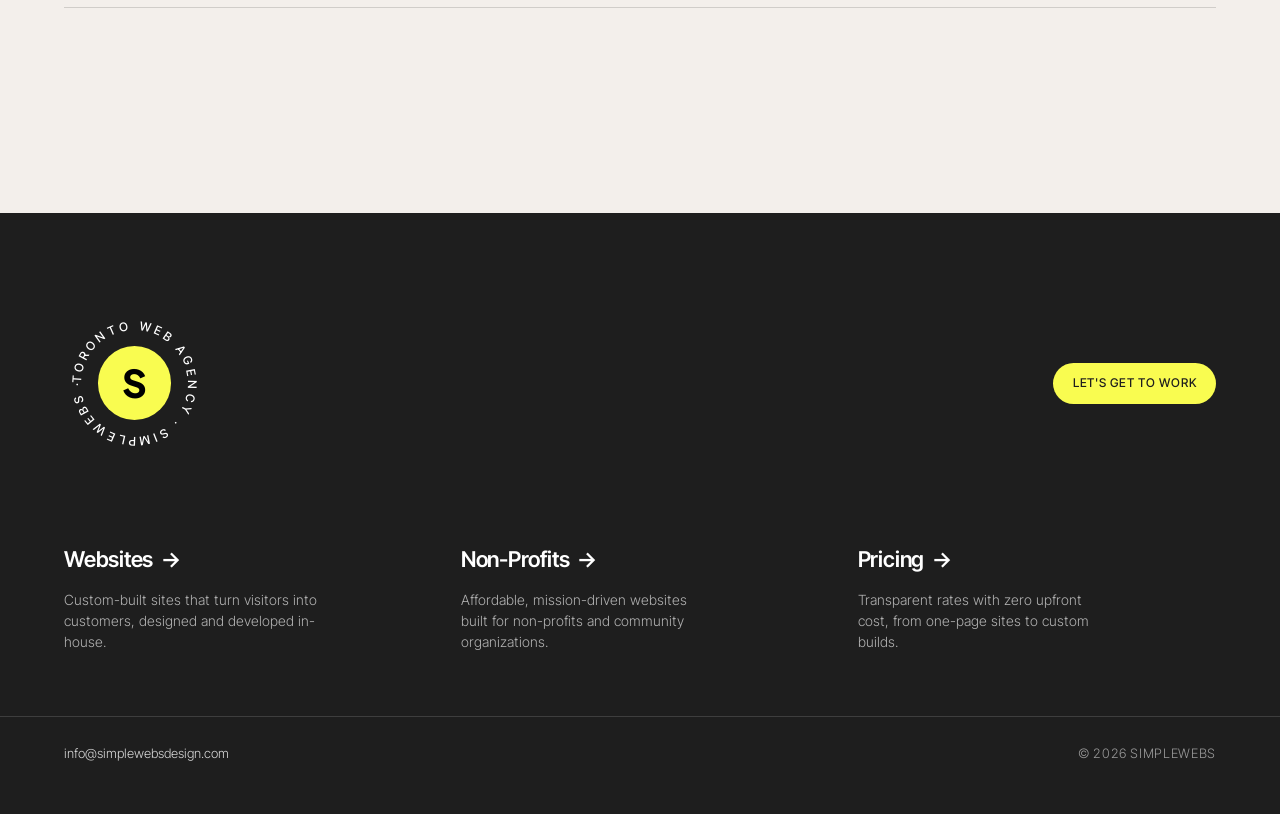
==== commit 6f2e7608: "d" ====
--- a/index.html
+++ b/index.html
@@ -300,10 +300,6 @@
             </div>
           </div>
         </div>
-
-        <div class="work-foot">
-          <a class="pill pill-ghost" href="#work" data-reveal>View our work</a>
-        </div>
       </div>
     </div>
   </section>
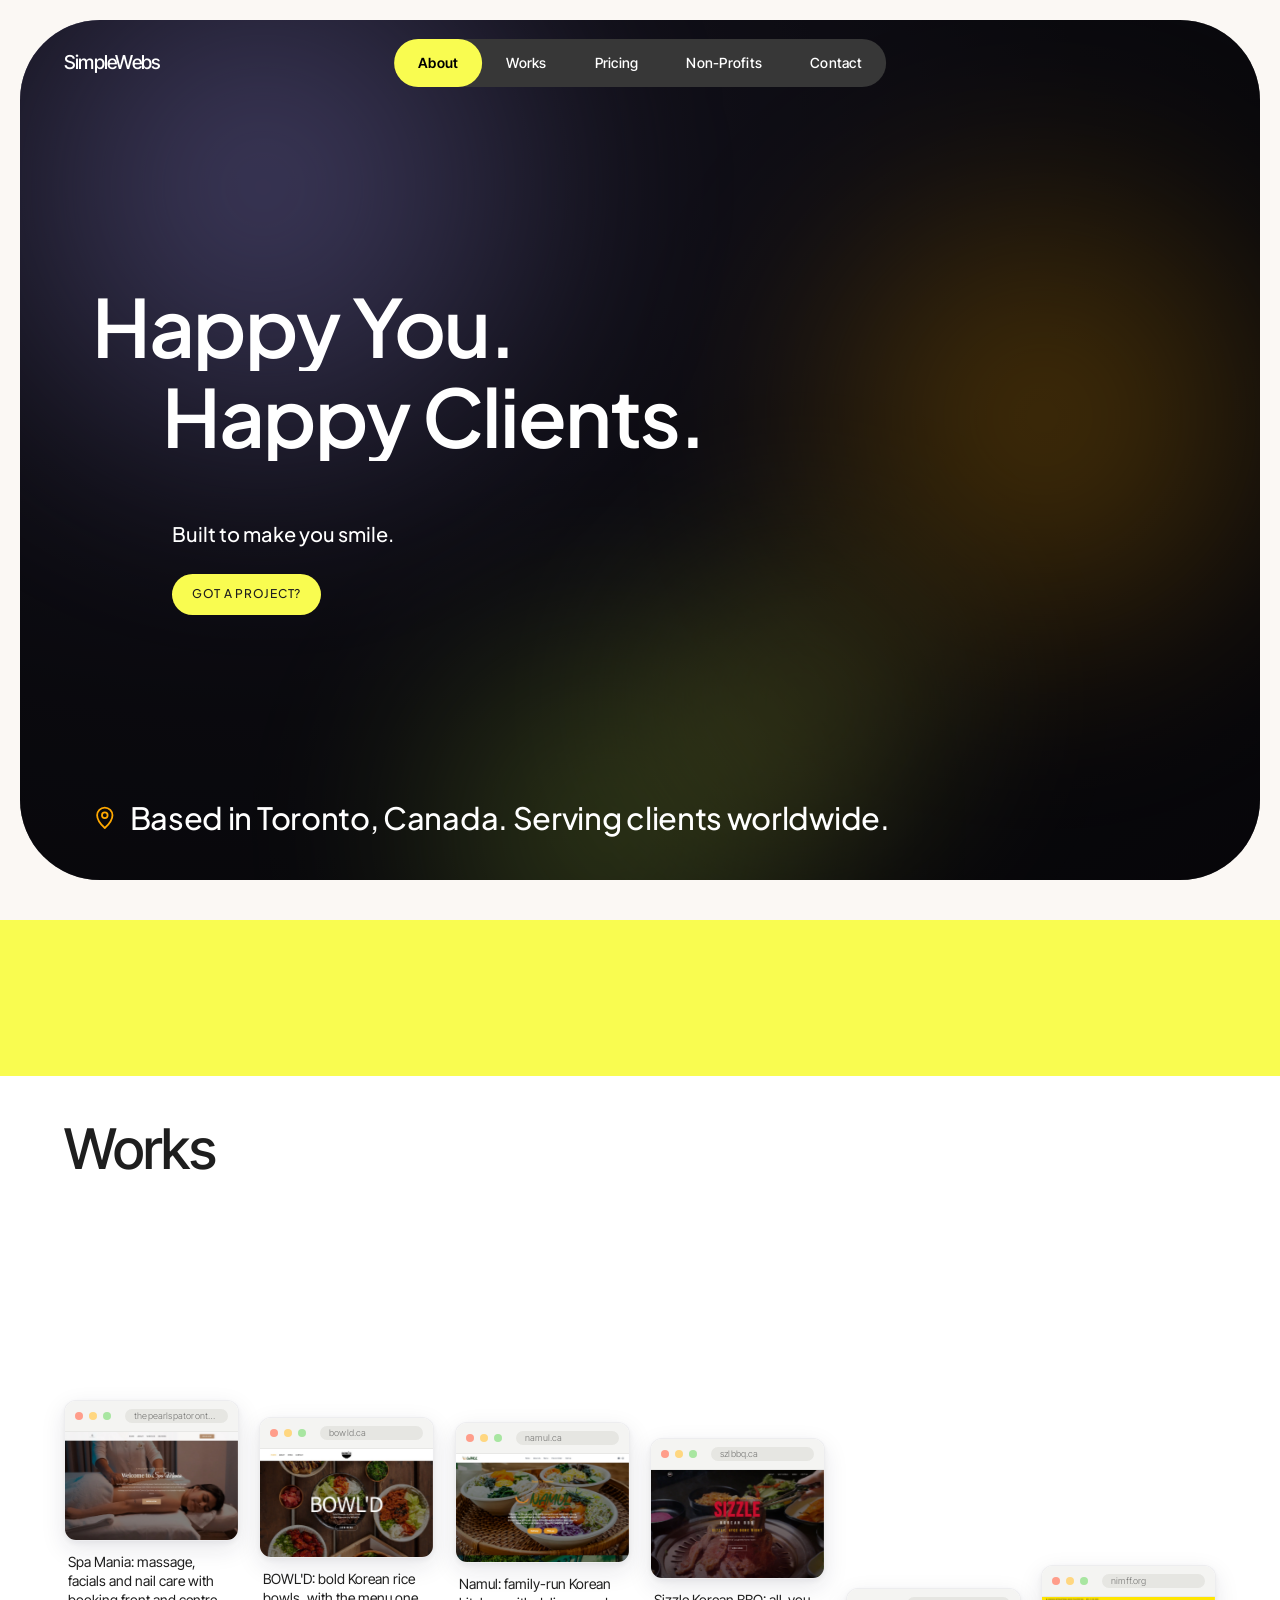
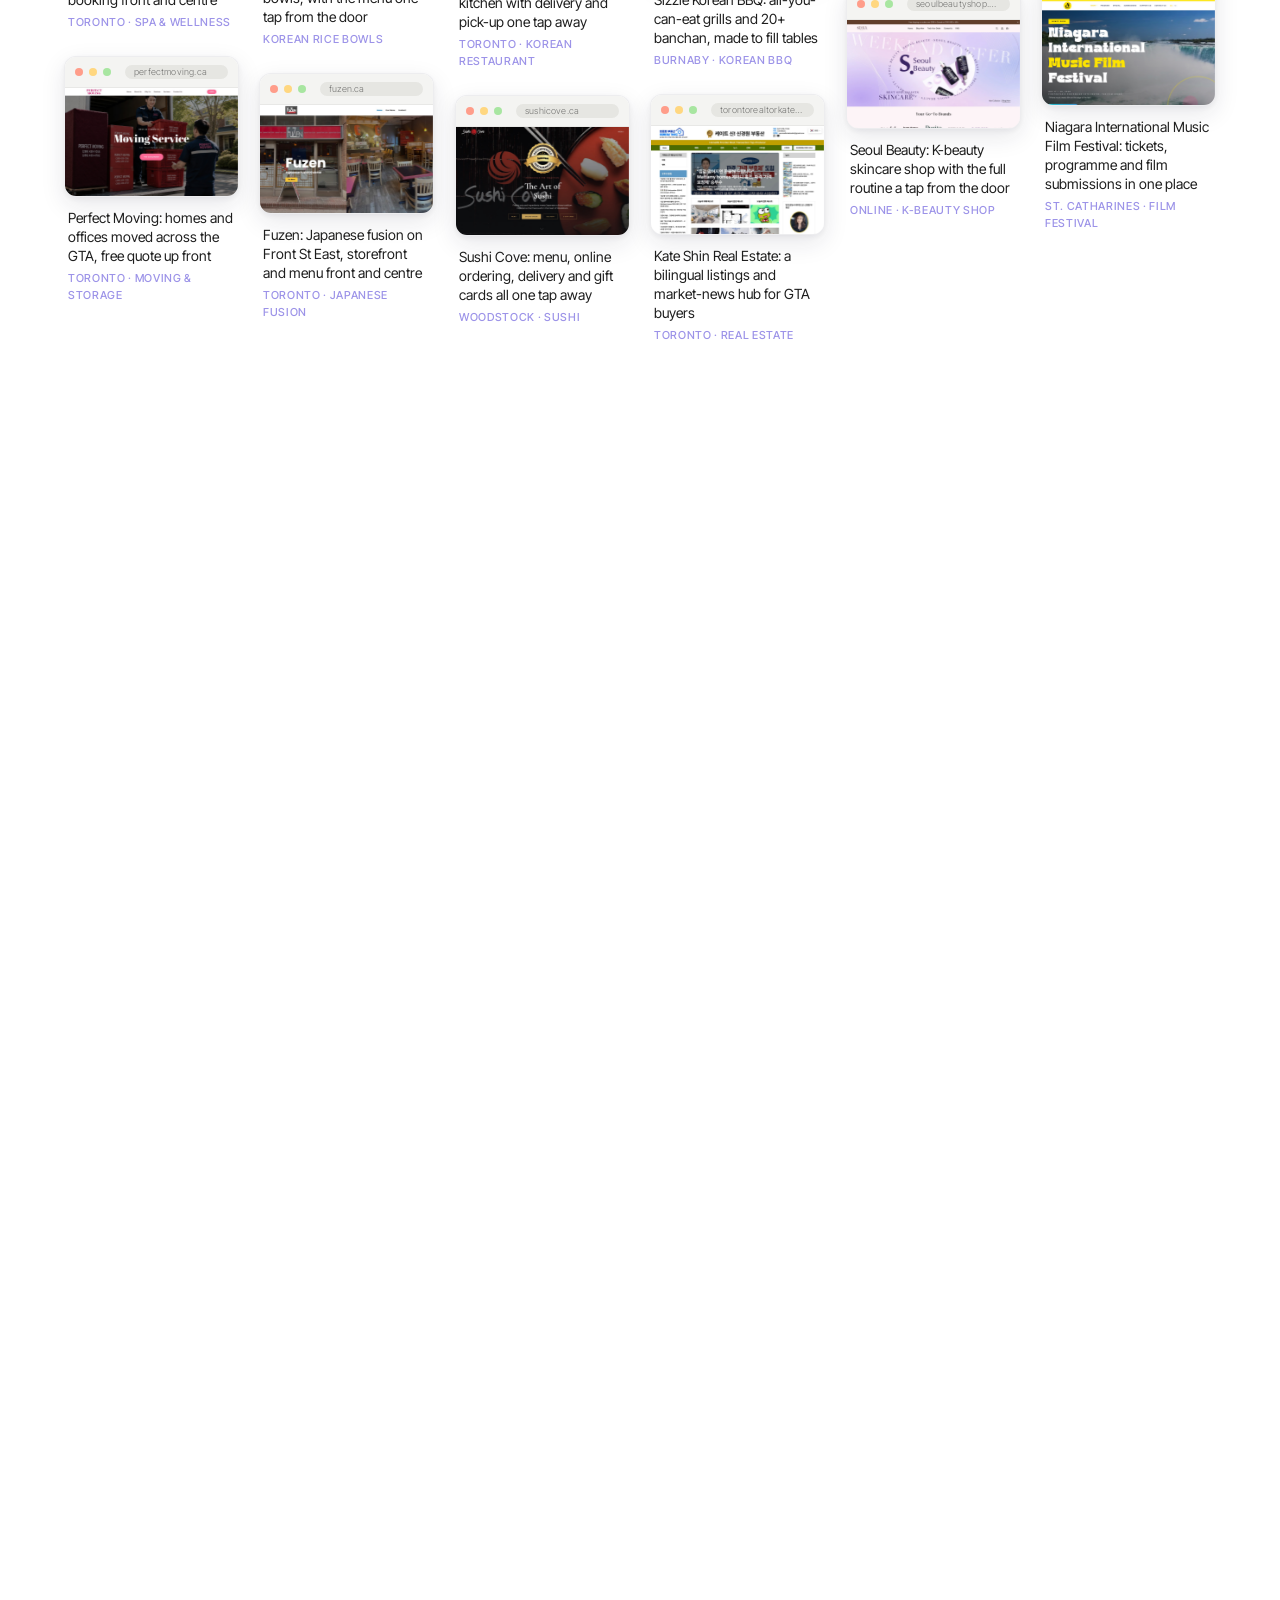
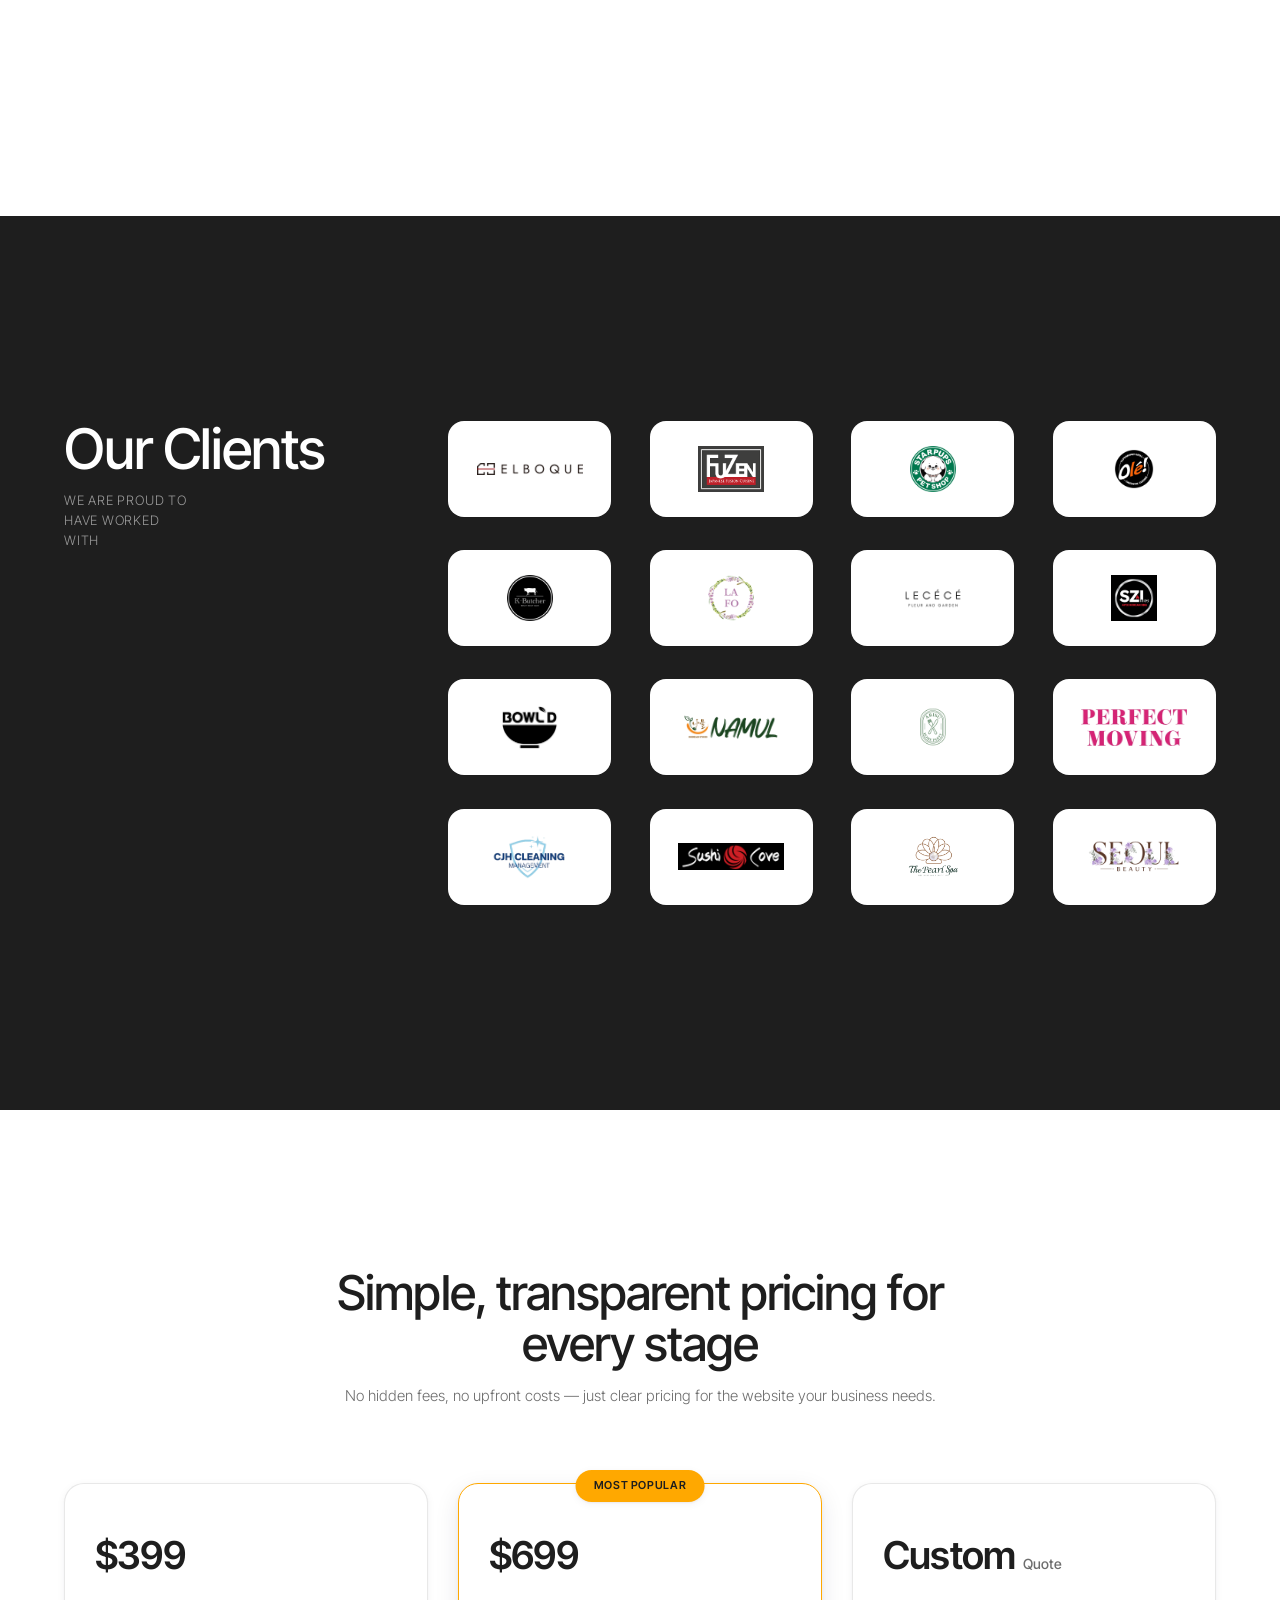
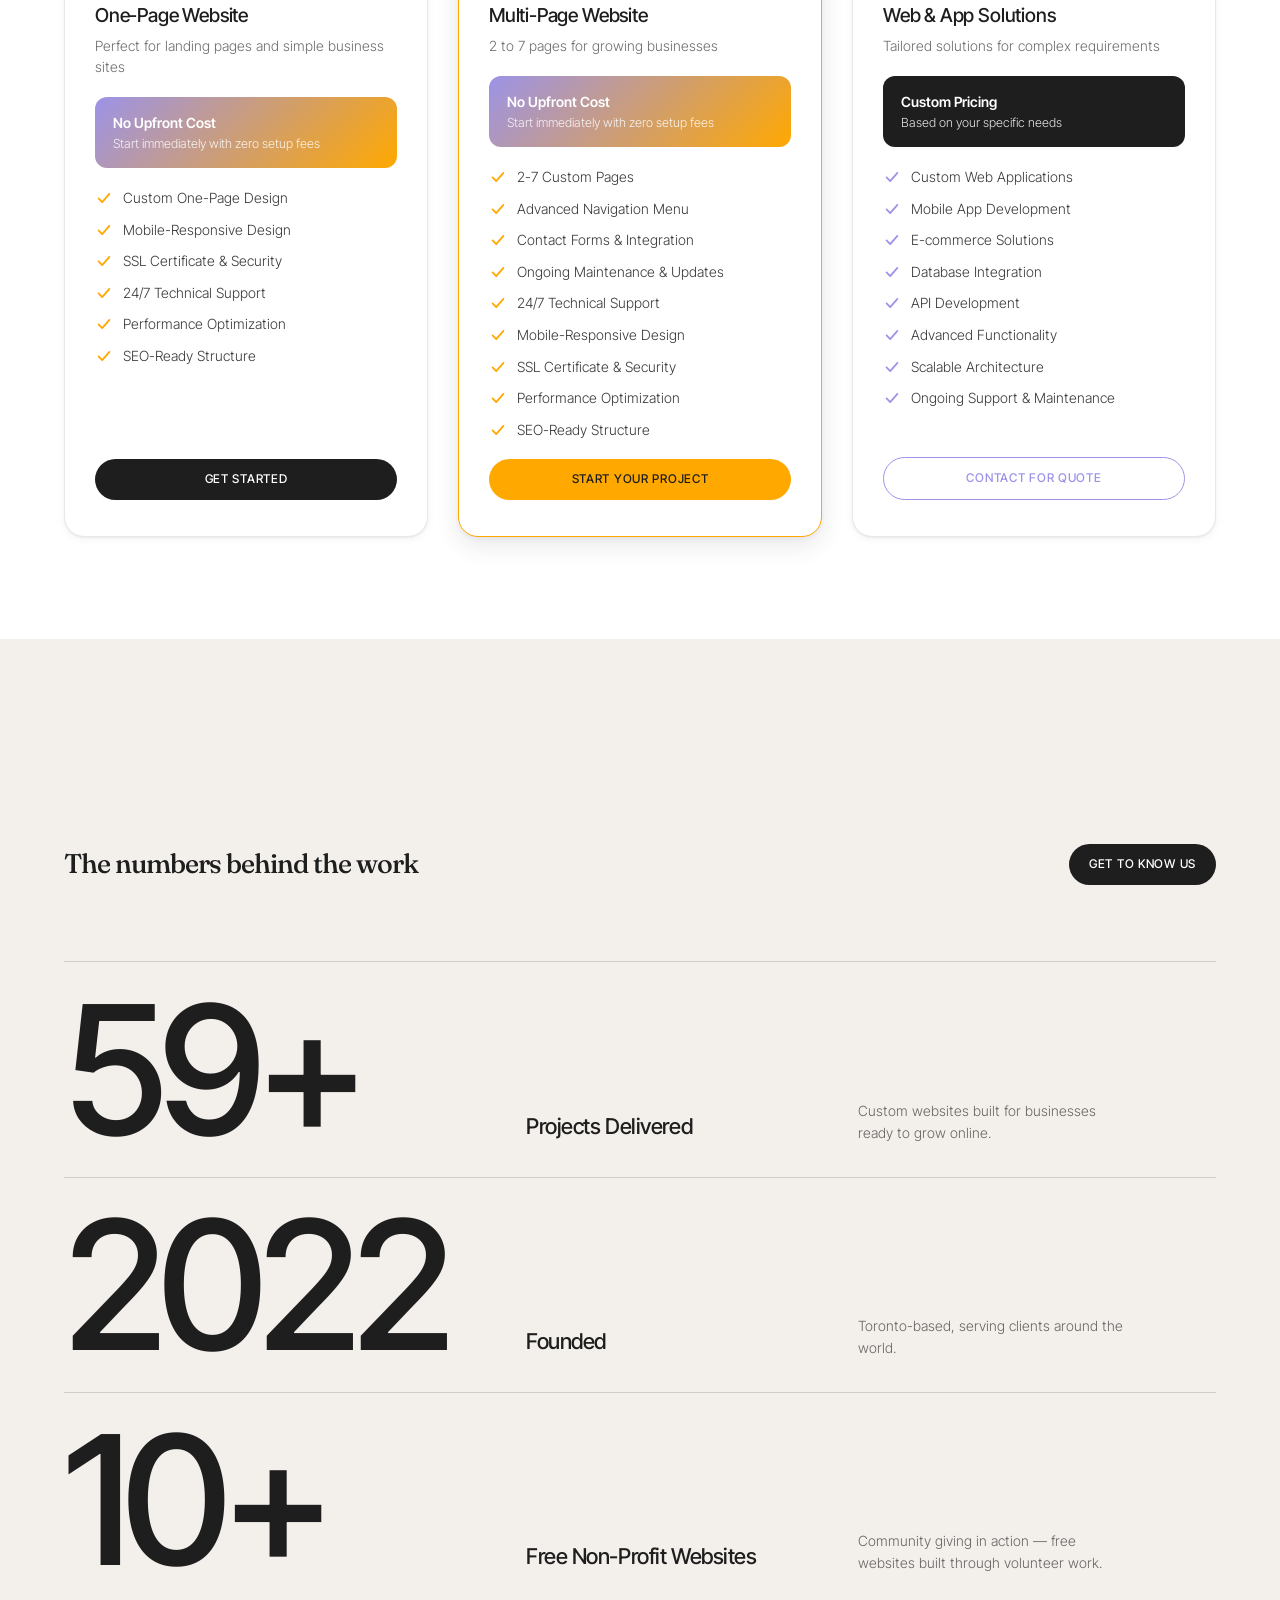
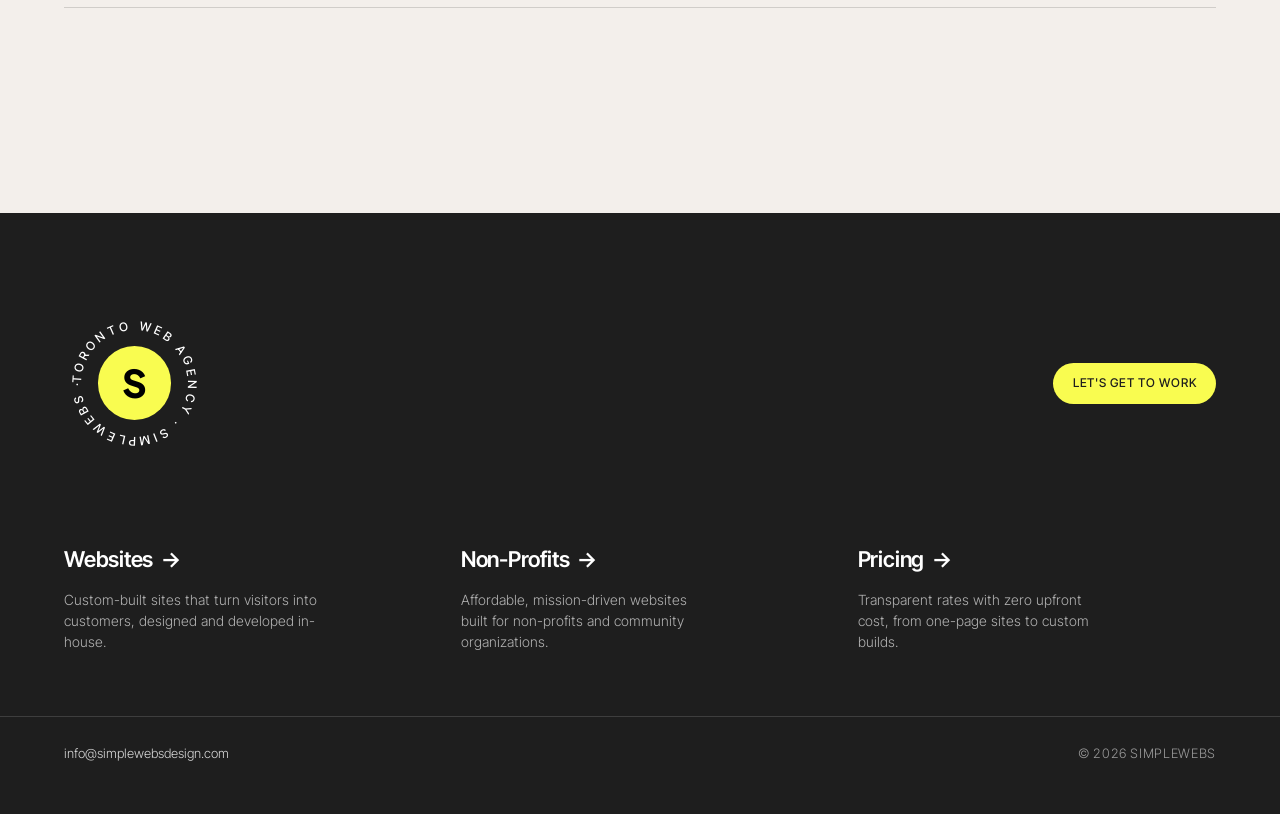
==== commit 025b0f62: "d" ====
--- a/index.html
+++ b/index.html
@@ -48,8 +48,8 @@
     <a href="#stats" class="nav-link active">About</a>
     <a href="#work" class="nav-link">Works</a>
     <a href="#pricing" class="nav-link">Pricing</a>
-    <a href="nonprofit.html" class="nav-link">Non-Profits</a>
-    <a href="contact.html" class="nav-link">Contact</a>
+    <a href="/nonprofit" class="nav-link">Non-Profits</a>
+    <a href="/contact" class="nav-link">Contact</a>
   </nav>
   <div class="nav-right">
     <button class="pill pill-menu" id="menuBtn" aria-expanded="false" aria-controls="menuOverlay" aria-label="Open menu">
@@ -74,16 +74,16 @@
     <a href="#stats" class="menu-link active" aria-current="true"><span>About</span></a>
     <a href="#work" class="menu-link"><span>Works</span></a>
     <a href="#pricing" class="menu-link"><span>Pricing</span></a>
-    <a href="nonprofit.html" class="menu-link"><span>Non-Profits</span></a>
-    <a href="contact.html" class="menu-link"><span>Contact</span></a>
+    <a href="/nonprofit" class="menu-link"><span>Non-Profits</span></a>
+    <a href="/contact" class="menu-link"><span>Contact</span></a>
   </nav>
   <div class="menu-cards">
-    <a class="menu-card" href="contact.html">
+    <a class="menu-card" href="/contact">
       <span class="menu-card-title">Get a quote</span>
       <span class="menu-card-sub">Have a website in mind?</span>
       <span class="menu-card-body">Let's get you accurate numbers, strategic ideas — let's co-create your site, today.</span>
     </a>
-    <a class="menu-card" href="contact.html">
+    <a class="menu-card" href="/contact">
       <span class="menu-card-title">Contact</span>
       <span class="menu-card-sub">Got a big vision? Or a wild idea?</span>
       <span class="menu-card-body">We'll get you started — or help you dream bigger.</span>
@@ -128,7 +128,7 @@
                 </div>
 
                 <div class="hero-cta-block">
-                  <a class="pill pill-cta" href="contact.html">Got a project?</a>
+                  <a class="pill pill-cta" href="/contact">Got a project?</a>
                 </div>
               </div>
             </div>
@@ -364,7 +364,7 @@
             <li><svg viewBox="0 0 20 20" fill="none" aria-hidden="true"><path d="M4 10.5l4 4 8-9" stroke="currentColor" stroke-width="2" stroke-linecap="round" stroke-linejoin="round"/></svg>SEO-Ready Structure</li>
           </ul>
 
-          <a href="contact.html" class="pill pill-dark pill-block">Get Started</a>
+          <a href="/contact" class="pill pill-dark pill-block">Get Started</a>
         </article>
 
         <article class="pricing-card pricing-card-featured" data-reveal>
@@ -392,7 +392,7 @@
             <li><svg viewBox="0 0 20 20" fill="none" aria-hidden="true"><path d="M4 10.5l4 4 8-9" stroke="currentColor" stroke-width="2" stroke-linecap="round" stroke-linejoin="round"/></svg>SEO-Ready Structure</li>
           </ul>
 
-          <a href="contact.html" class="pill pill-block">Start Your Project</a>
+          <a href="/contact" class="pill pill-block">Start Your Project</a>
         </article>
 
         <article class="pricing-card pricing-card-custom" data-reveal>
@@ -419,7 +419,7 @@
             <li><svg viewBox="0 0 20 20" fill="none" aria-hidden="true"><path d="M4 10.5l4 4 8-9" stroke="currentColor" stroke-width="2" stroke-linecap="round" stroke-linejoin="round"/></svg>Ongoing Support &amp; Maintenance</li>
           </ul>
 
-          <a href="contact.html" class="pill pill-outline-dark pill-block">Contact for Quote</a>
+          <a href="/contact" class="pill pill-outline-dark pill-block">Contact for Quote</a>
         </article>
 
       </div>
@@ -431,7 +431,7 @@
     <div class="wrap">
       <div class="stats-head">
         <h3 class="serif-accent" data-reveal>The numbers behind the work</h3>
-        <a class="pill pill-dark" href="contact.html" data-reveal>Get to know us</a>
+        <a class="pill pill-dark" href="/contact" data-reveal>Get to know us</a>
       </div>
       <ul class="stats-list">
         <li class="stat-row" data-reveal>
@@ -466,7 +466,7 @@
       </svg>
       <span class="badge-center">S</span>
     </span>
-    <a class="pill pill-cta" href="contact.html" data-reveal>Let's Get To Work</a>
+    <a class="pill pill-cta" href="/contact" data-reveal>Let's Get To Work</a>
   </div>
 
   <div class="wrap footer-cols">
@@ -475,7 +475,7 @@
       <p>Custom-built sites that turn visitors into customers, designed and developed in-house.</p>
     </div>
     <div class="footer-col-block" data-reveal>
-      <a class="arrow-link arrow-link-light" href="nonprofit.html">Non-Profits <span aria-hidden="true">&rarr;</span></a>
+      <a class="arrow-link arrow-link-light" href="/nonprofit">Non-Profits <span aria-hidden="true">&rarr;</span></a>
       <p>Affordable, mission-driven websites built for non-profits and community organizations.</p>
     </div>
     <div class="footer-col-block" data-reveal>
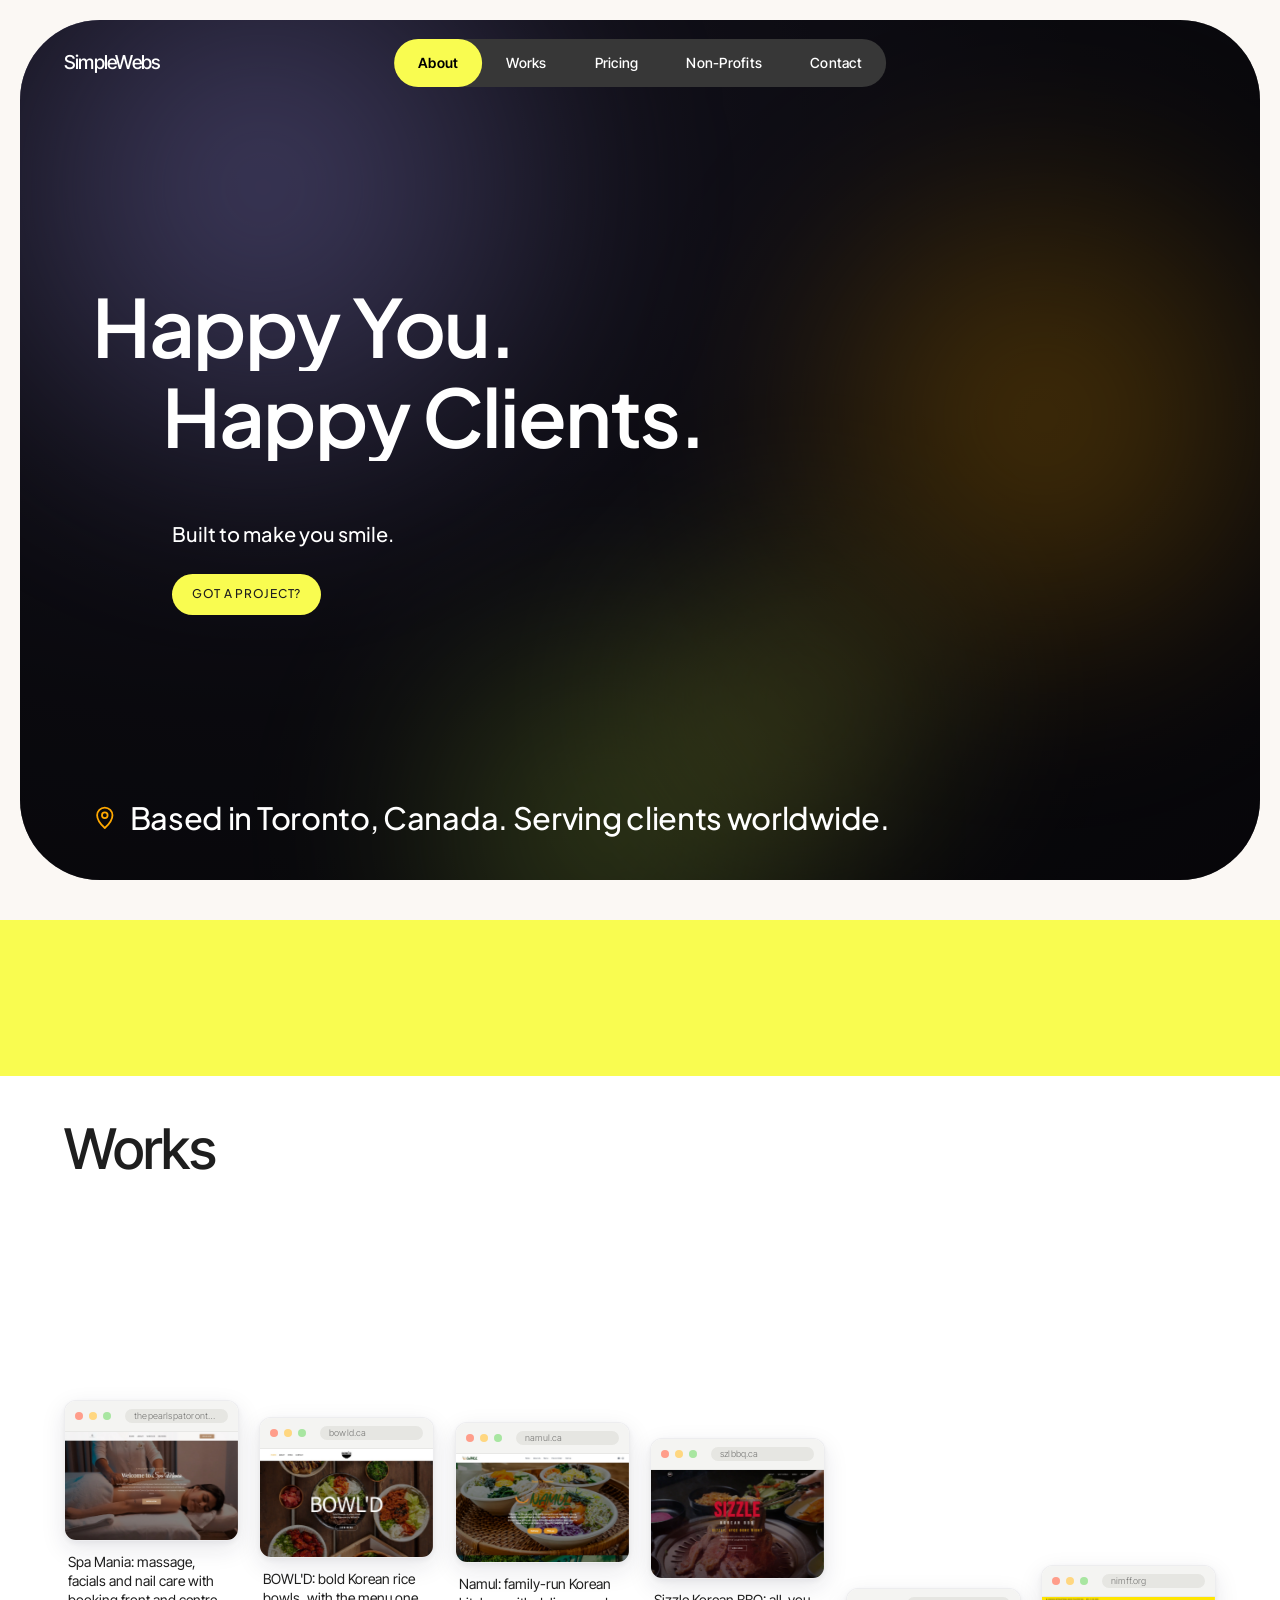
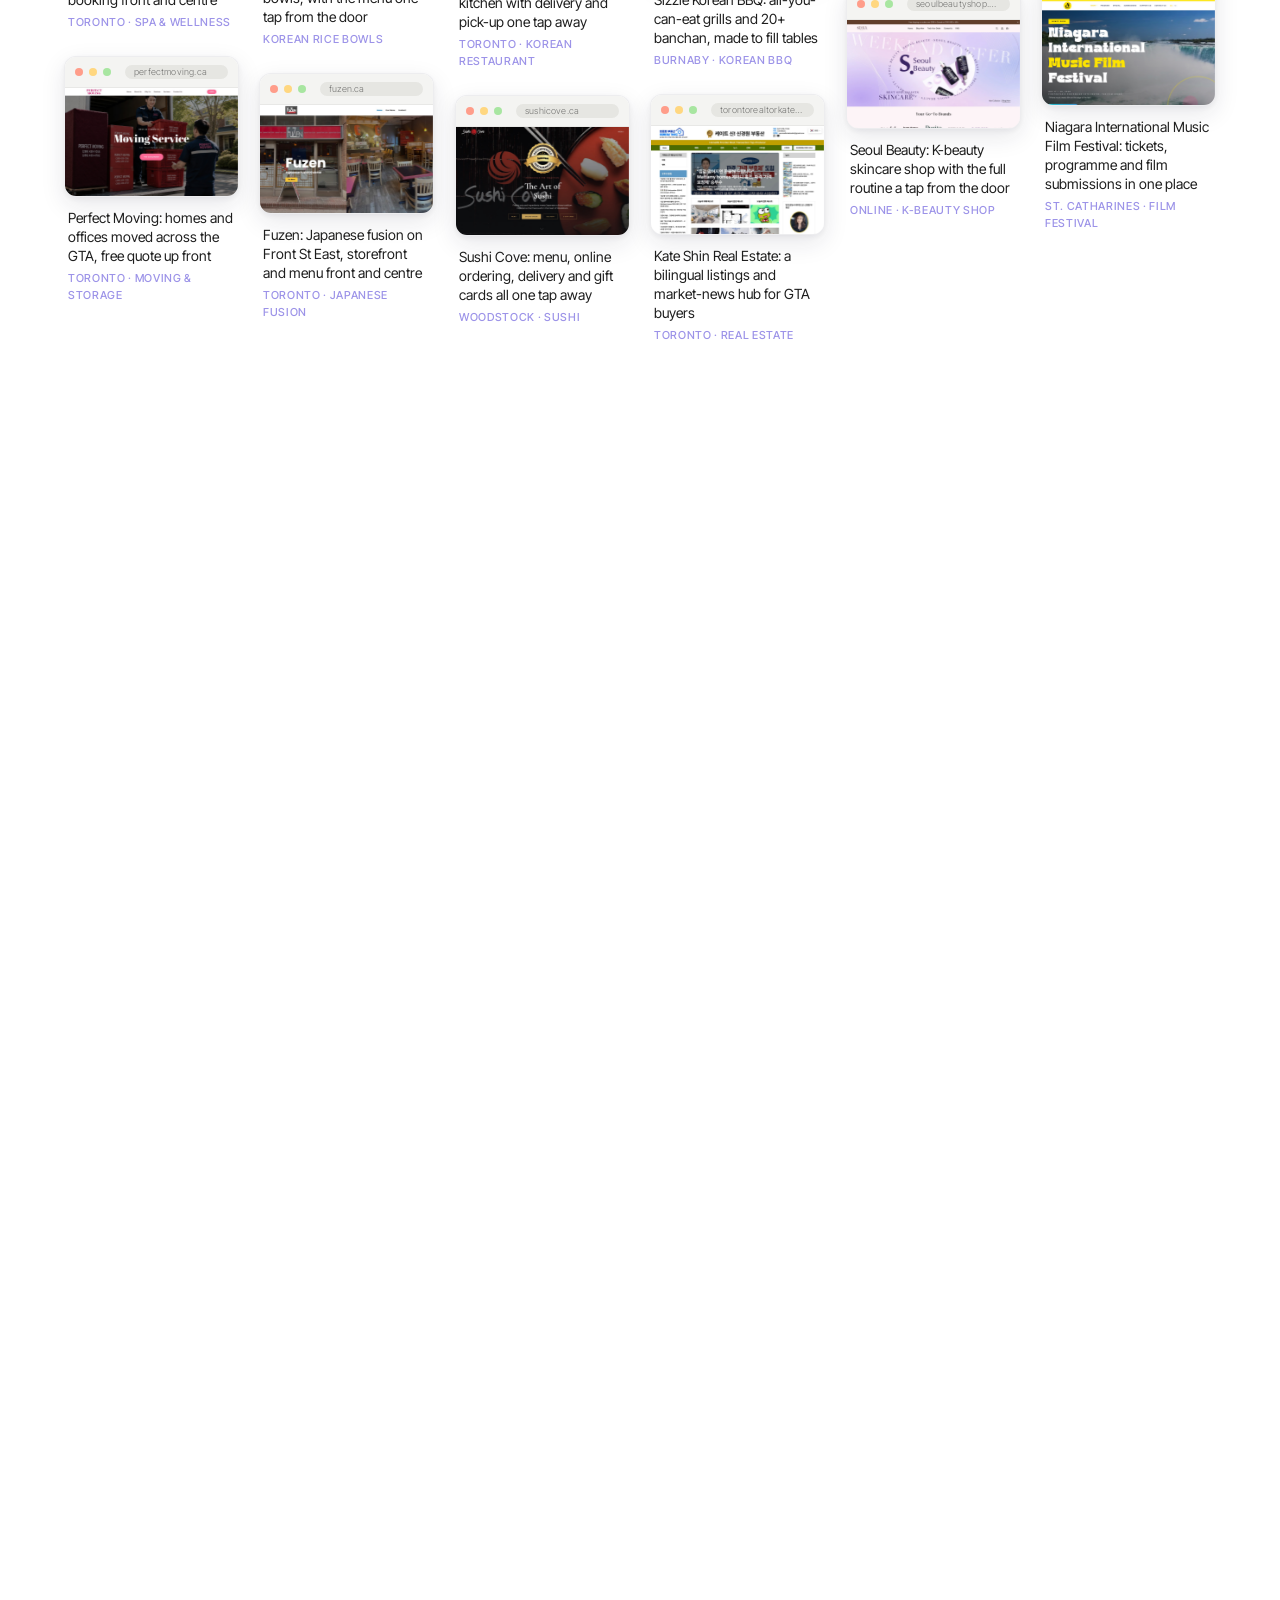
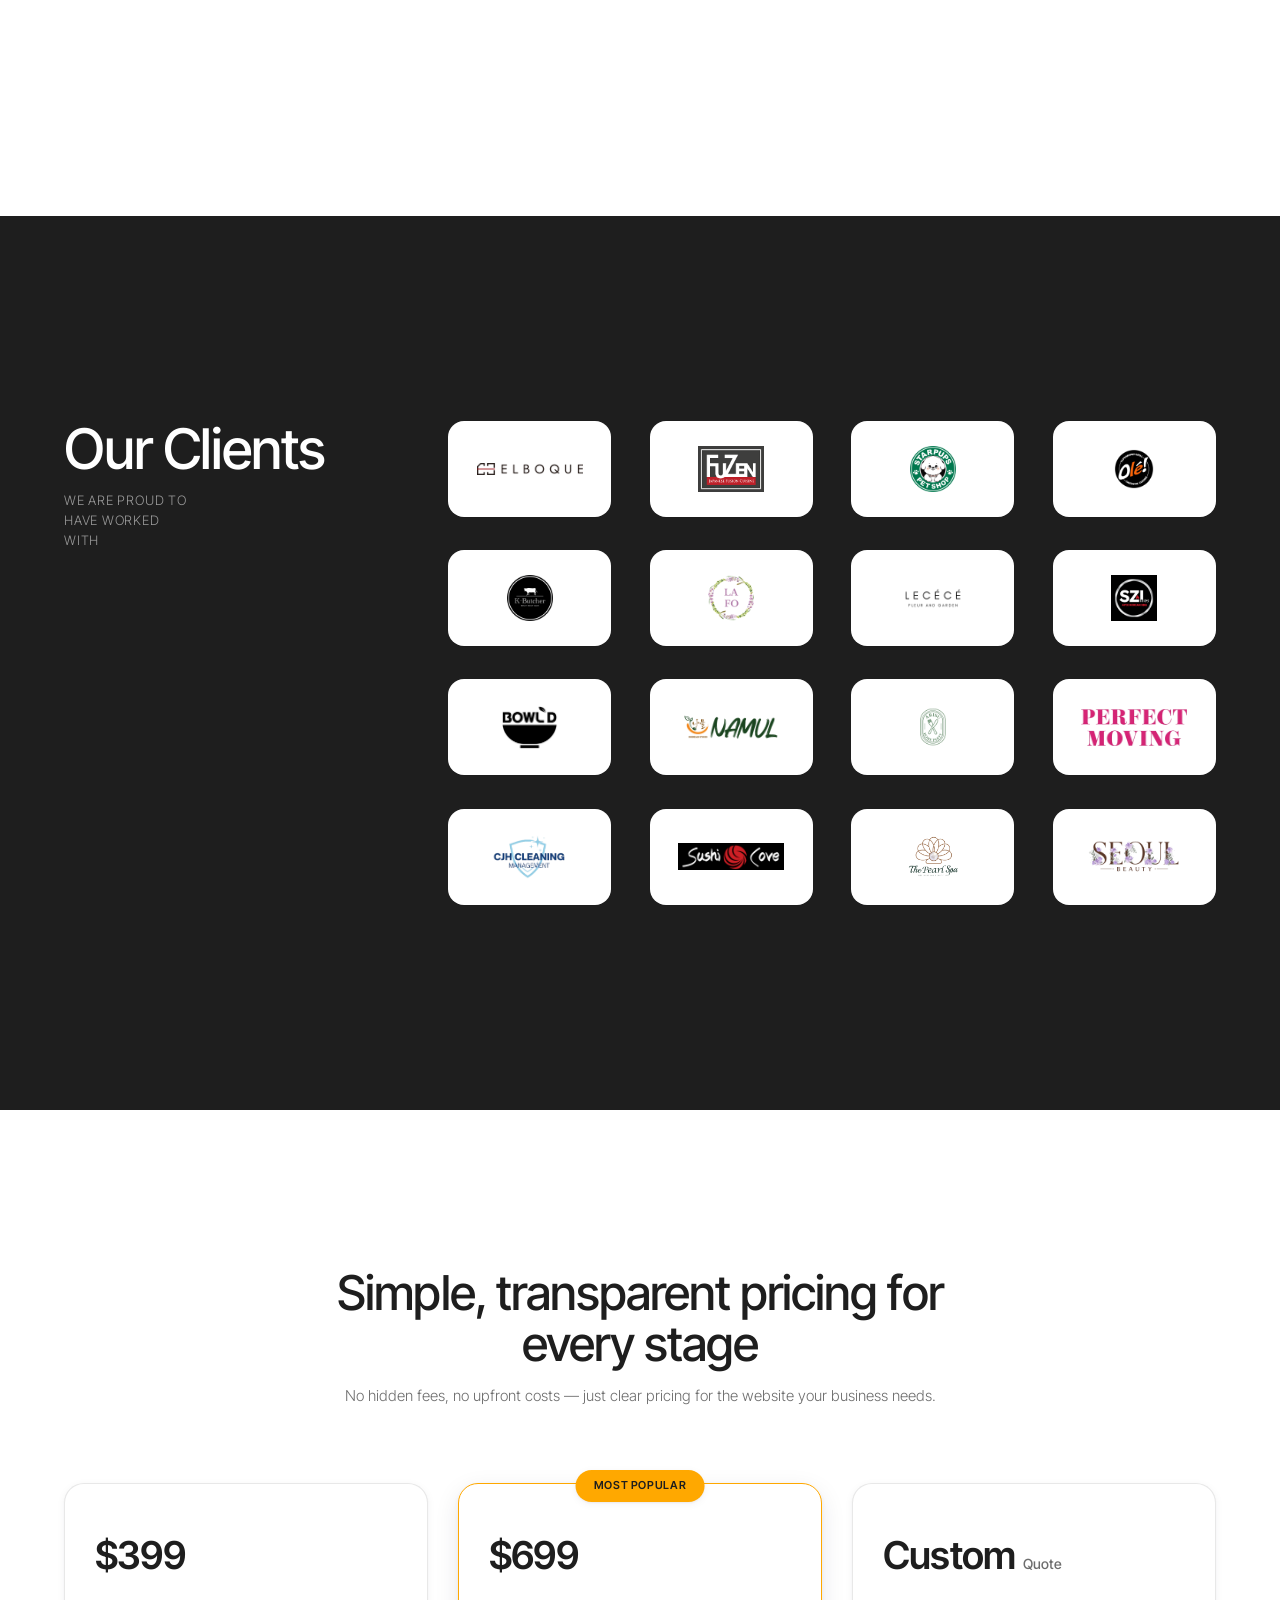
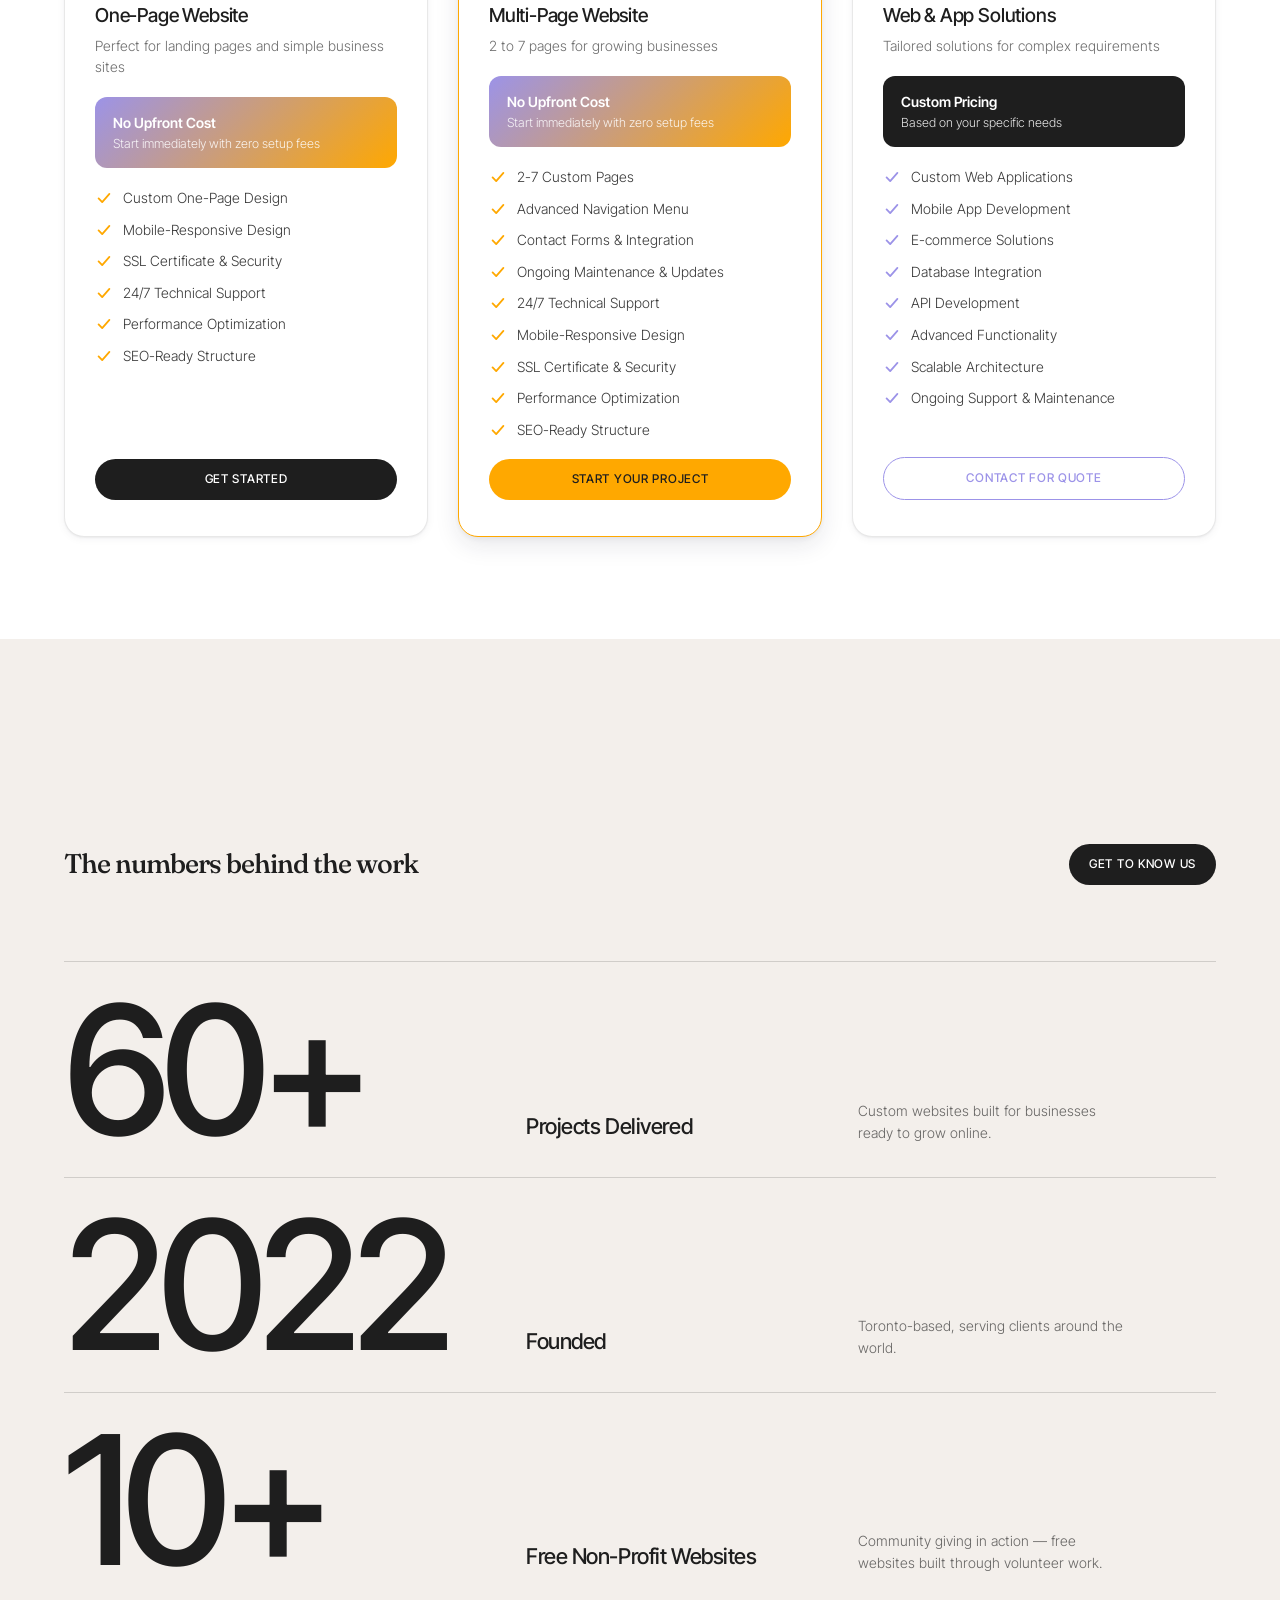
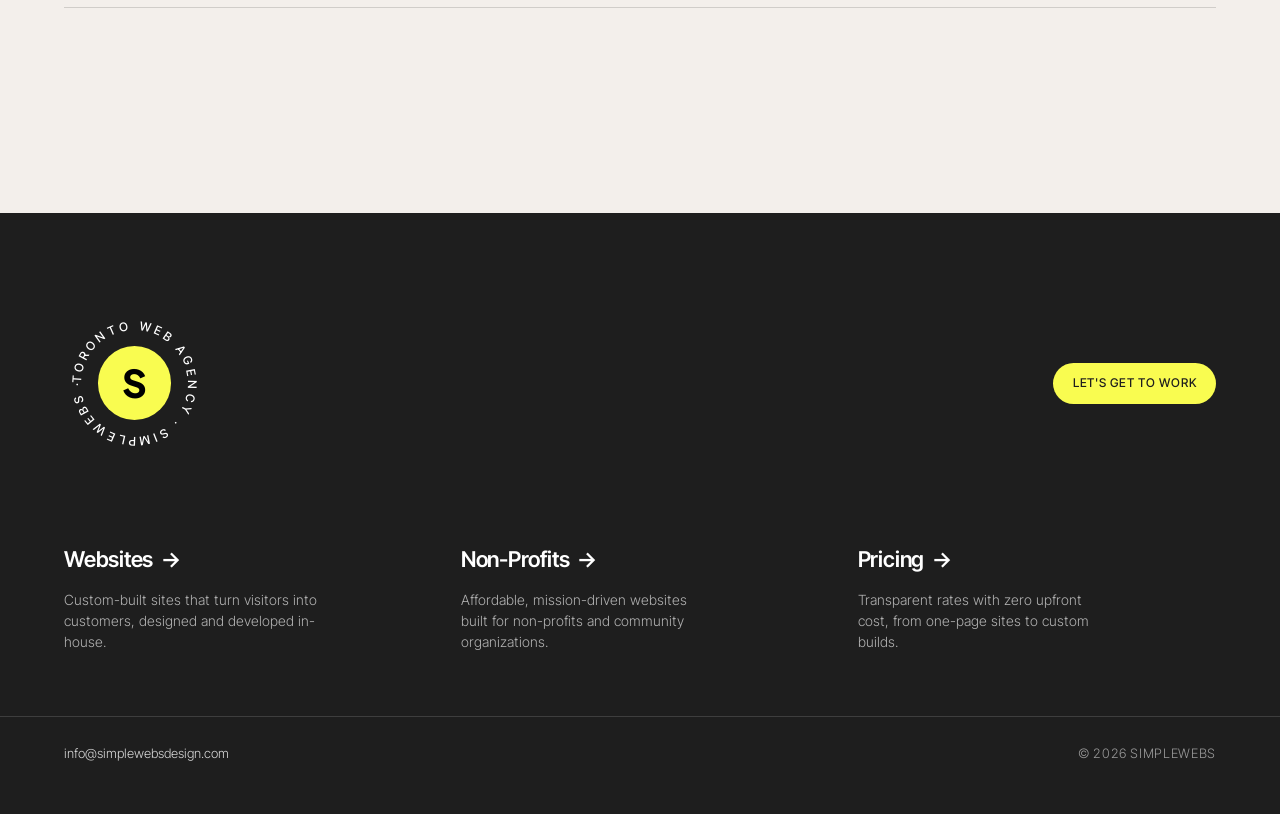
==== commit 870bccee: "g" ====
--- a/index.html
+++ b/index.html
@@ -33,6 +33,16 @@
 <link rel="preconnect" href="https://fonts.gstatic.com" crossorigin>
 <link href="https://fonts.googleapis.com/css2?family=Inter+Tight:wght@300;400;500;600&family=Plus+Jakarta+Sans:wght@500;600;700&family=Fraunces:opsz,wght@9..144,500&display=swap" rel="stylesheet">
 <link rel="stylesheet" href="css/style.css">
+
+<!-- ── Google Analytics (gtag.js) ── -->
+<script async src="https://www.googletagmanager.com/gtag/js?id=G-V99NLMJCMZ"></script>
+<script>
+  window.dataLayer = window.dataLayer || [];
+  function gtag(){dataLayer.push(arguments);}
+  gtag('js', new Date());
+
+  gtag('config', 'G-V99NLMJCMZ');
+</script>
 </head>
 <body>
 
--- a/css/style.css
+++ b/css/style.css
@@ -1046,6 +1046,122 @@
 .np-cta .np-body { margin-bottom: 30px; color: #ffffffdb; }
 
 
+/* ══════════ 10 · QR TOOL PAGE ══════════ */
+.qr-section { padding: clamp(70px, 9vw, 120px) 0 clamp(60px, 7vw, 100px); }
+.qr-grid {
+  display: grid;
+  grid-template-columns: 1.1fr .9fr;
+  gap: clamp(40px, 5vw, 80px);
+  align-items: start;
+}
+
+.qr-form { display: flex; flex-direction: column; gap: 24px; }
+.qr-options { display: grid; grid-template-columns: 1fr 1fr; gap: 20px; }
+
+.qr-form select {
+  font-family: inherit;
+  font-size: 16px;
+  color: var(--dark);
+  background: var(--card-ecru);
+  border: 1px solid rgba(30, 30, 30, .12);
+  border-radius: var(--r-sm);
+  padding: 14px 16px;
+  appearance: none;
+  background-image: url("data:image/svg+xml,%3Csvg xmlns='http://www.w3.org/2000/svg' viewBox='0 0 12 8'%3E%3Cpath d='M1 1.5 6 6.5l5-5' fill='none' stroke='%231e1e1e' stroke-width='1.5'/%3E%3C/svg%3E");
+  background-repeat: no-repeat;
+  background-position: right 16px center;
+  background-size: 12px 8px;
+  padding-right: 42px;
+  transition: border-color .25s var(--ease), box-shadow .25s var(--ease);
+}
+.qr-form select:focus {
+  outline: none;
+  border-color: var(--periwinkle);
+  box-shadow: 0 0 0 3px rgba(156, 147, 232, .25);
+}
+.qr-form textarea { min-height: 96px; }
+
+.qr-color { display: flex; align-items: center; gap: 12px; }
+.qr-color input[type="color"] {
+  width: 56px;
+  height: 48px;
+  padding: 4px;
+  border: 1px solid rgba(30, 30, 30, .12);
+  border-radius: var(--r-sm);
+  background: var(--card-ecru);
+  cursor: pointer;
+  flex: none;
+}
+.qr-color input[type="color"]:disabled { opacity: .45; cursor: not-allowed; }
+.qr-color-hint { font-size: 13px; color: #1e1e1ea6; }
+
+.qr-check { display: inline-flex; align-items: center; gap: 8px; font-size: 13px; color: #1e1e1ea6; cursor: pointer; }
+.qr-check input { width: 16px; height: 16px; accent-color: var(--periwinkle); cursor: pointer; }
+
+.qr-actions { display: flex; flex-wrap: wrap; gap: 12px; }
+.qr-btn-alt { background: var(--card-lavender); }
+.qr-actions .pill:disabled { opacity: .45; cursor: not-allowed; transform: none; box-shadow: none; }
+
+.qr-note { font-size: 14px; color: #1e1e1ea6; margin: 0; min-height: 1.4em; }
+.qr-note.is-error { color: #c0392b; }
+.qr-note.is-warn { color: #9a6300; }
+
+.qr-preview {
+  position: sticky;
+  top: 110px;
+  display: flex;
+  flex-direction: column;
+  gap: 14px;
+  background: var(--card-ecru);
+  border-radius: var(--r-md);
+  padding: clamp(24px, 3vw, 36px);
+}
+.qr-canvas-wrap {
+  display: grid;
+  place-items: center;
+  min-height: 240px;
+  background: #fff;
+  border-radius: var(--r-sm);
+  padding: 14px;
+}
+/* checkerboard only while the background is transparent, so it reads as alpha */
+.qr-canvas-wrap.is-alpha {
+  background:
+    linear-gradient(45deg, #e6e1db 25%, transparent 25%, transparent 75%, #e6e1db 75%),
+    linear-gradient(45deg, #e6e1db 25%, #fff 25%, #fff 75%, #e6e1db 75%);
+  background-size: 16px 16px;
+  background-position: 0 0, 8px 8px;
+}
+#qrCanvas {
+  width: 100%;
+  max-width: 320px;
+  height: auto;
+  image-rendering: pixelated;
+  border-radius: 4px;
+}
+#qrCanvas.is-empty { display: none; }
+.qr-meta { font-size: 13px; color: #1e1e1ea6; margin: 0; }
+.qr-privacy { font-size: 12px; color: #1e1e1e73; margin: 0; }
+
+.qr-tips { background: var(--dark); color: #fff; padding: clamp(70px, 9vw, 120px) 0; }
+.qr-tips-h { font-size: clamp(28px, 3.6vw, 48px); color: #fff; max-width: 18ch; }
+.qr-tips-grid {
+  display: grid;
+  grid-template-columns: repeat(4, 1fr);
+  gap: clamp(24px, 3vw, 40px);
+  margin-top: clamp(36px, 5vw, 64px);
+}
+.qr-tip { display: flex; flex-direction: column; gap: 10px; }
+.qr-tip-n {
+  font-size: 11px;
+  font-weight: 600;
+  letter-spacing: .08em;
+  color: var(--accent);
+}
+.qr-tip h3 { font-size: clamp(17px, 1.5vw, 21px); color: #fff; letter-spacing: -.02em; }
+.qr-tip p { font-size: 14px; color: #ffffffa6; }
+.qr-tips-cta { margin-top: clamp(36px, 5vw, 56px); display: inline-flex; }
+
 /* ══════════ MOTION / REVEAL ══════════ */
 html.motion [data-reveal] {
   opacity: 0;
@@ -1119,6 +1235,7 @@
   .nav-right .pill-menu { display: inline-flex; }
   .logos-list { grid-template-columns: repeat(3, 1fr); }
   .pricing-grid { grid-template-columns: 1fr; max-width: 480px; margin-inline: auto; }
+  .qr-tips-grid { grid-template-columns: repeat(2, 1fr); }
   .menu-overlay { grid-template-columns: 1fr; align-content: start; gap: 36px; padding-top: clamp(96px, 13vh, 130px); }
   .menu-cards { flex-direction: row; }
   .menu-card { flex: 1; }
@@ -1146,6 +1263,10 @@
   .footer-top { flex-direction: column; align-items: flex-start; gap: 32px; }
   .footer-cols { grid-template-columns: 1fr; gap: 28px; }
   .contact-grid { grid-template-columns: 1fr; }
+  .qr-grid { grid-template-columns: 1fr; }
+  .qr-preview { position: static; order: -1; }
+  .qr-options { grid-template-columns: 1fr; }
+  .qr-tips-grid { grid-template-columns: 1fr; }
   .np-hero { grid-template-columns: 1fr; }
   .np-hero-copy { padding: clamp(32px, 7vw, 56px) var(--gutter); }
   .np-hero-photo { min-height: 260px; order: -1; }
